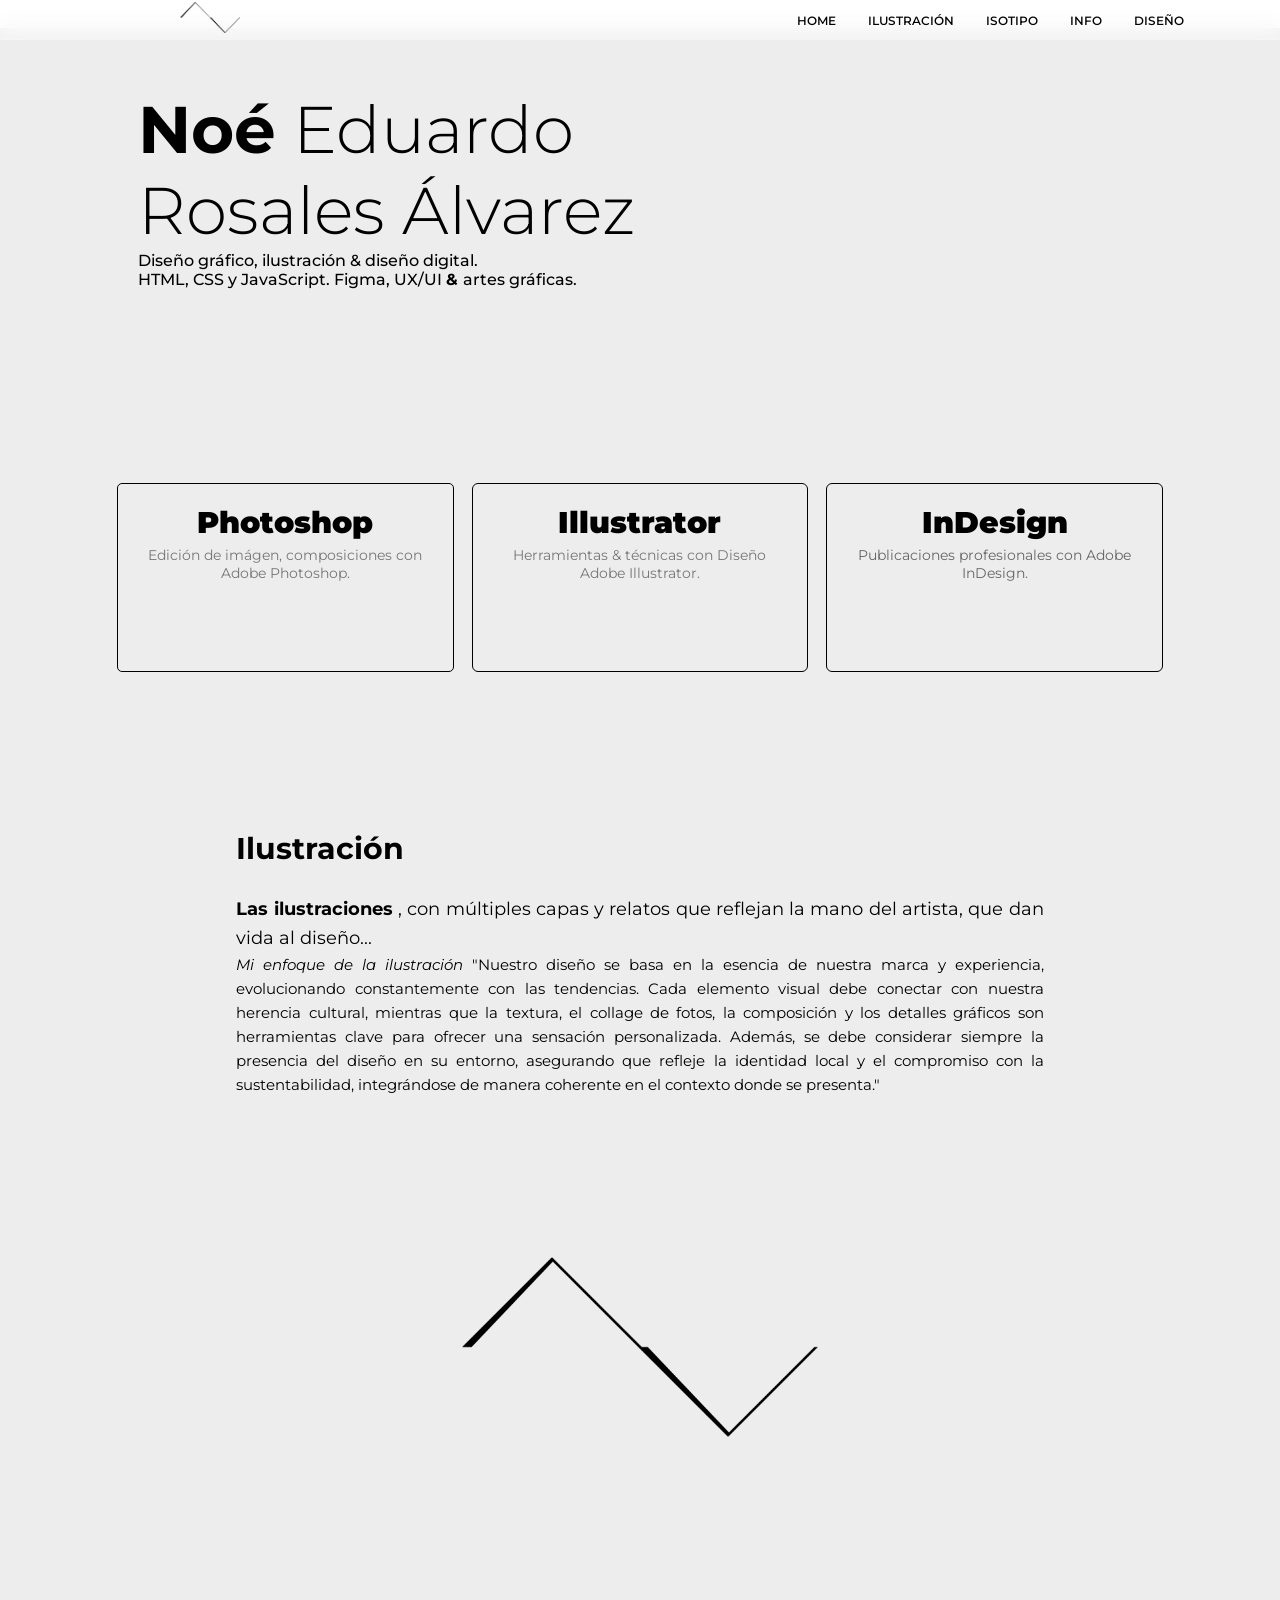
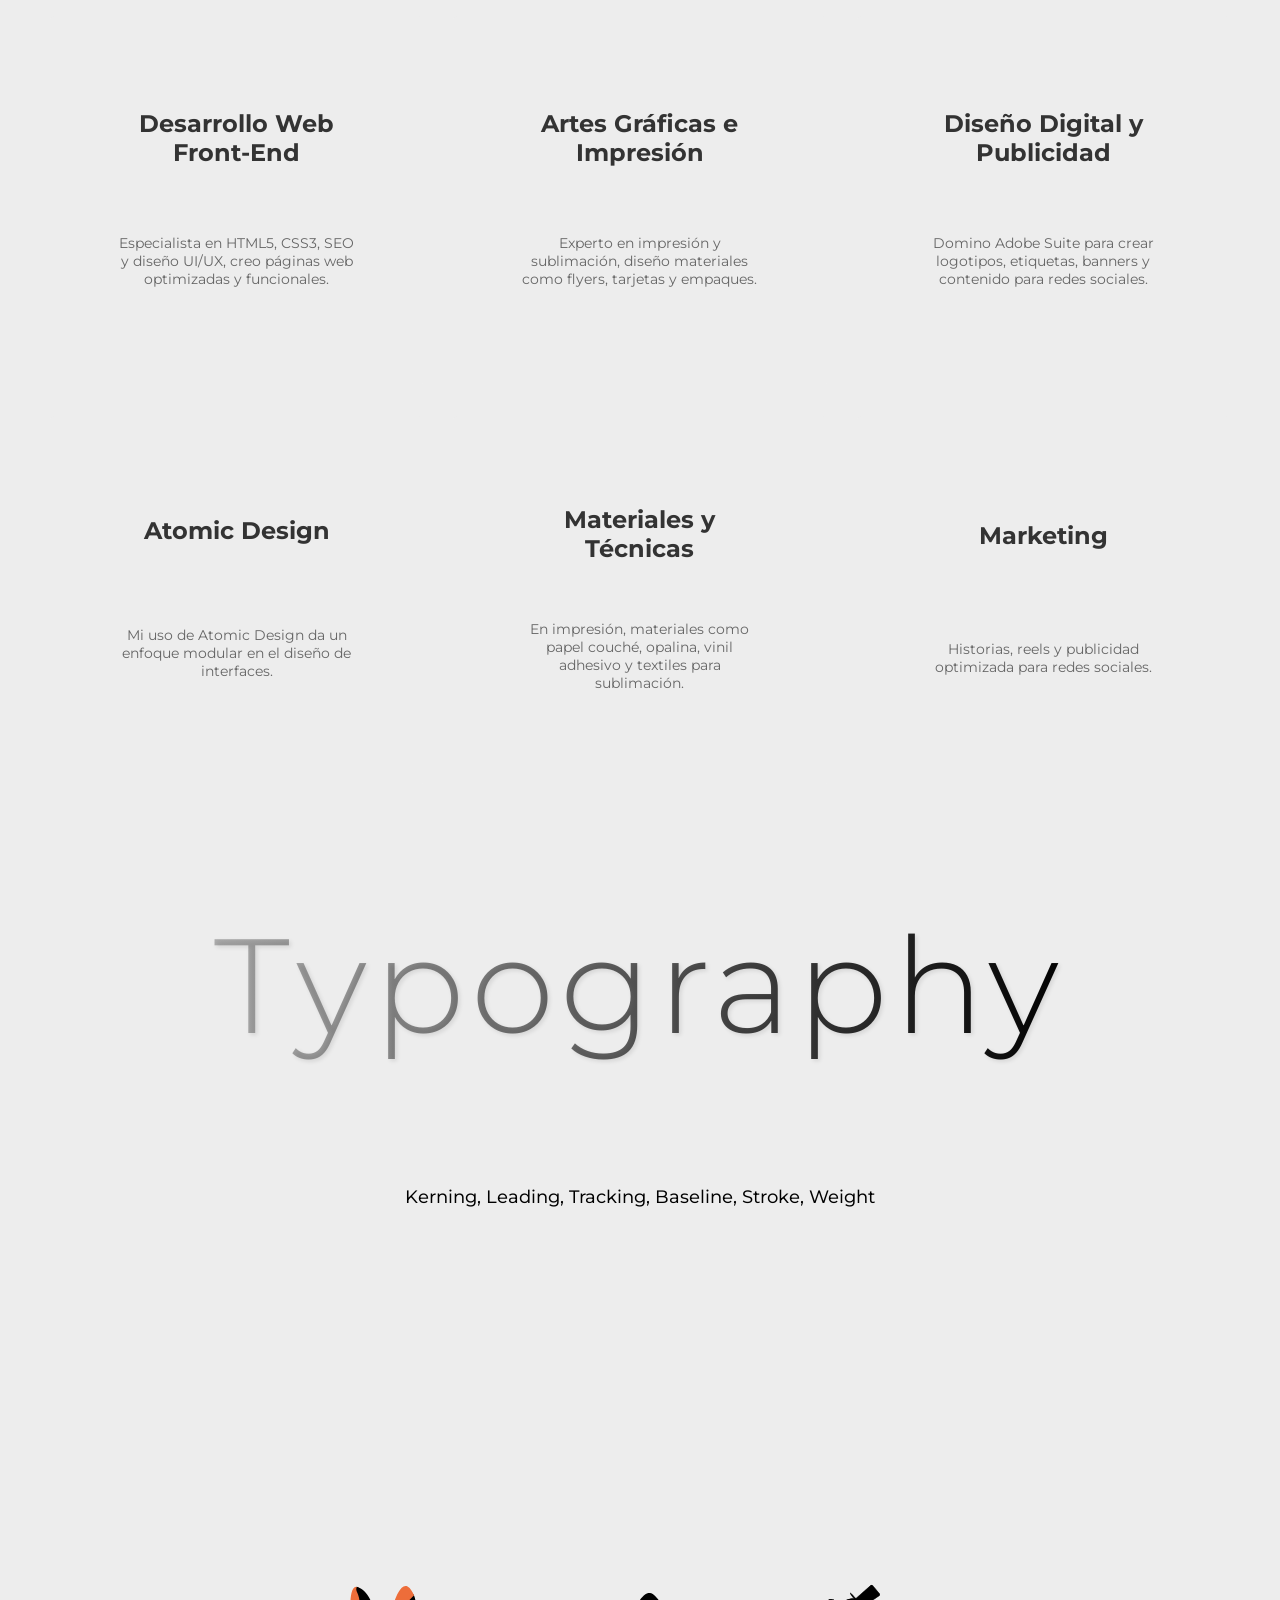
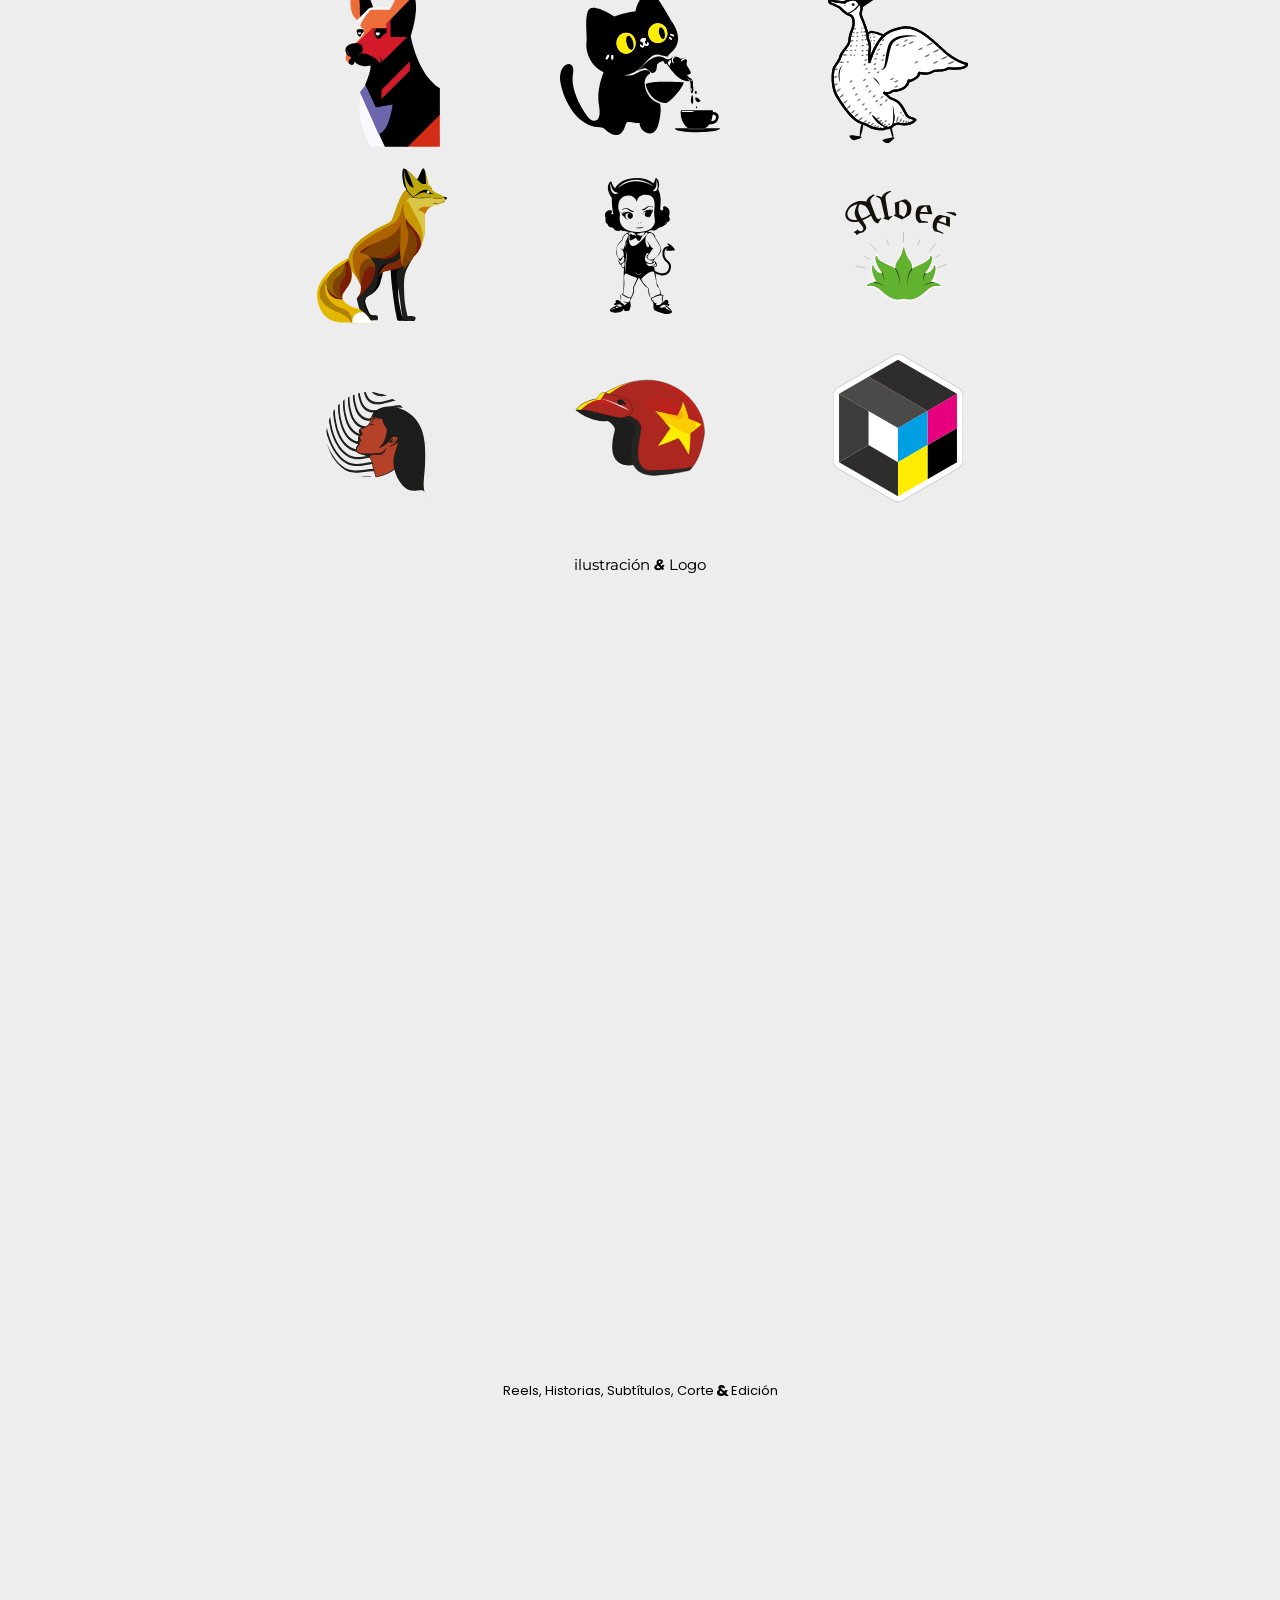
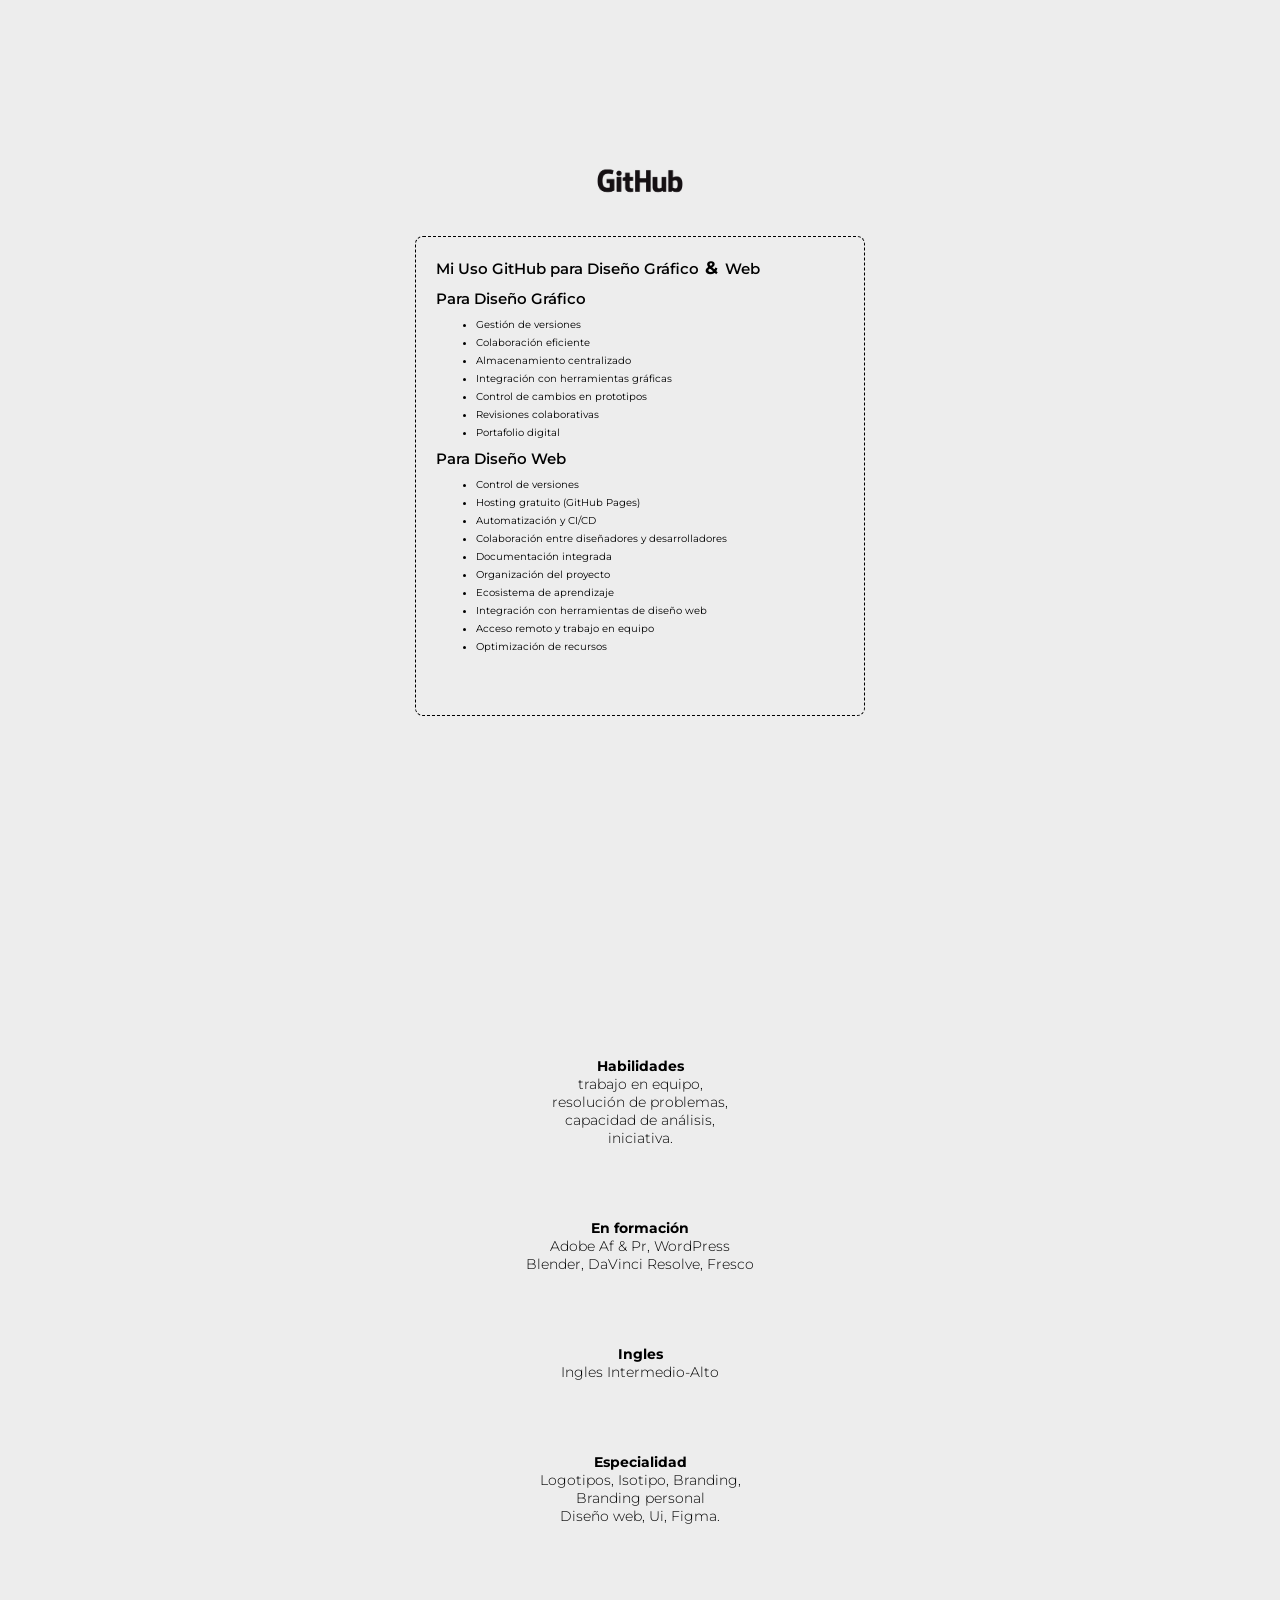
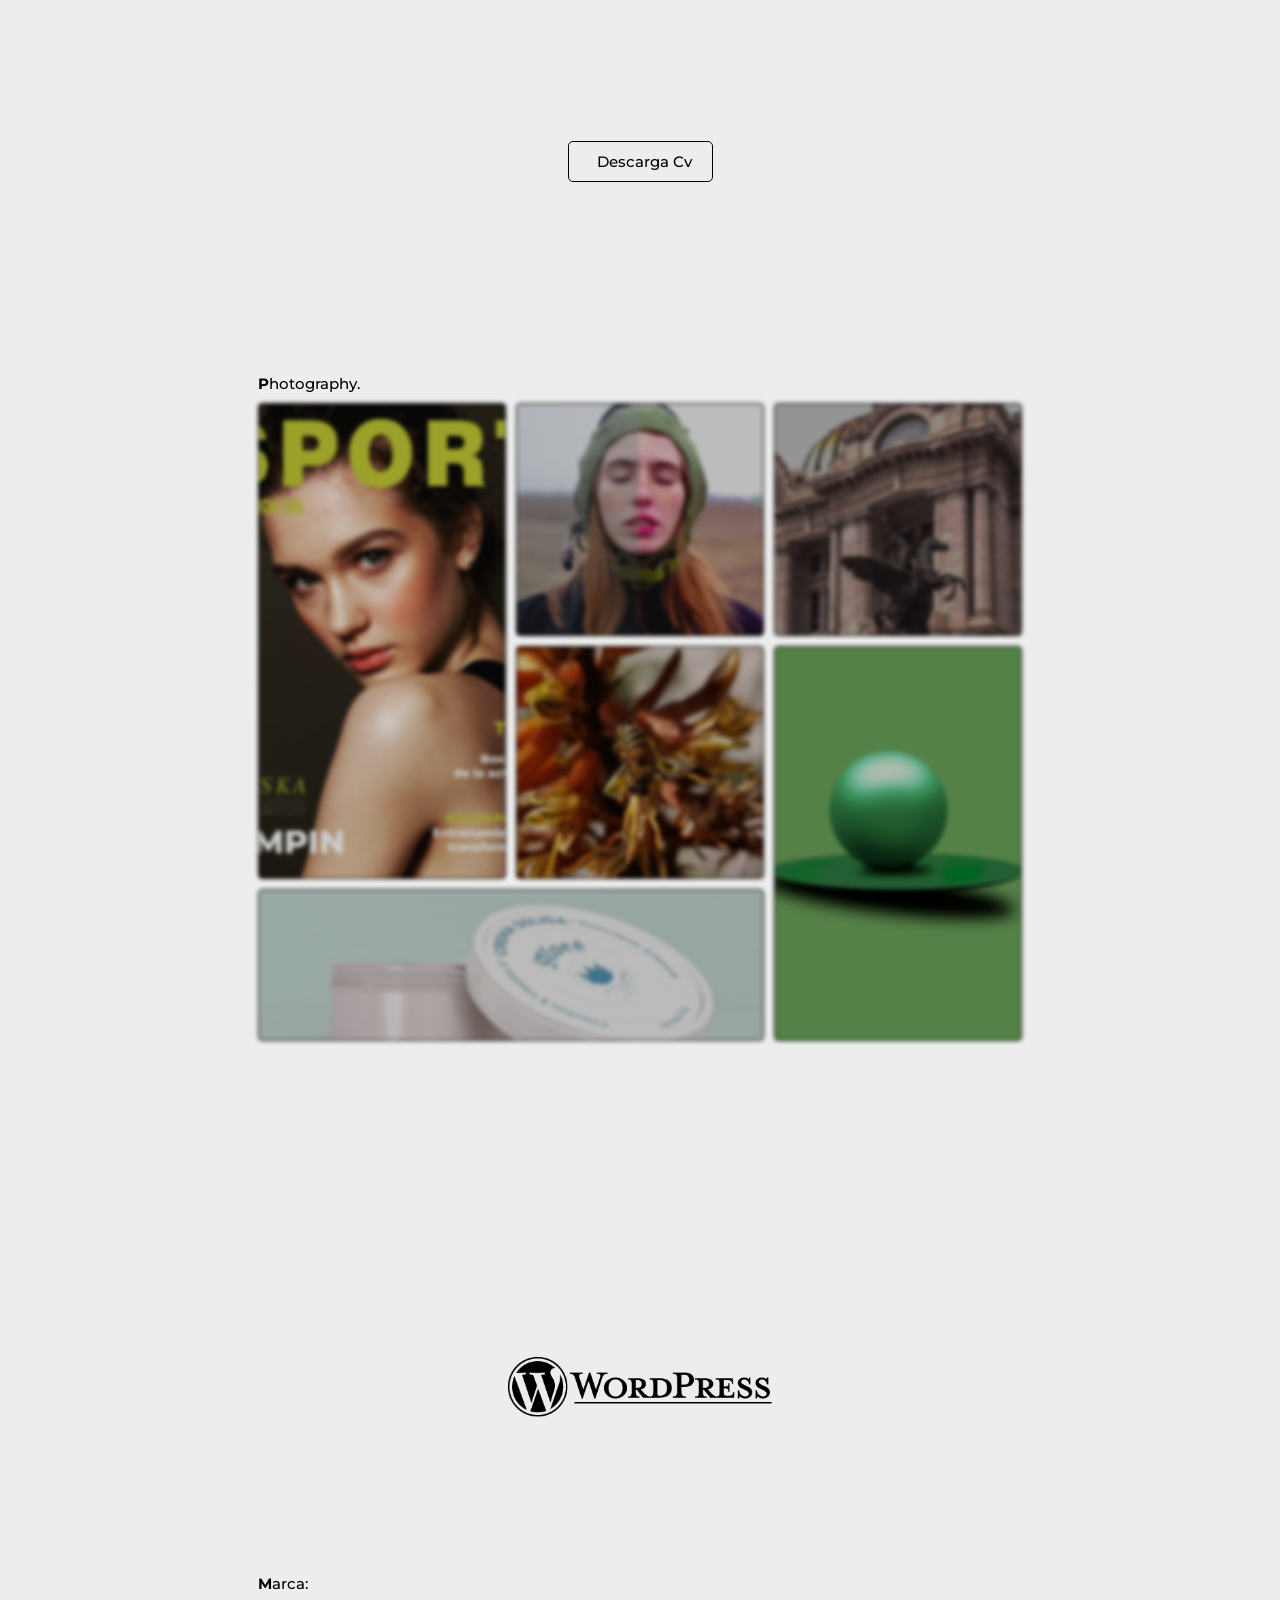
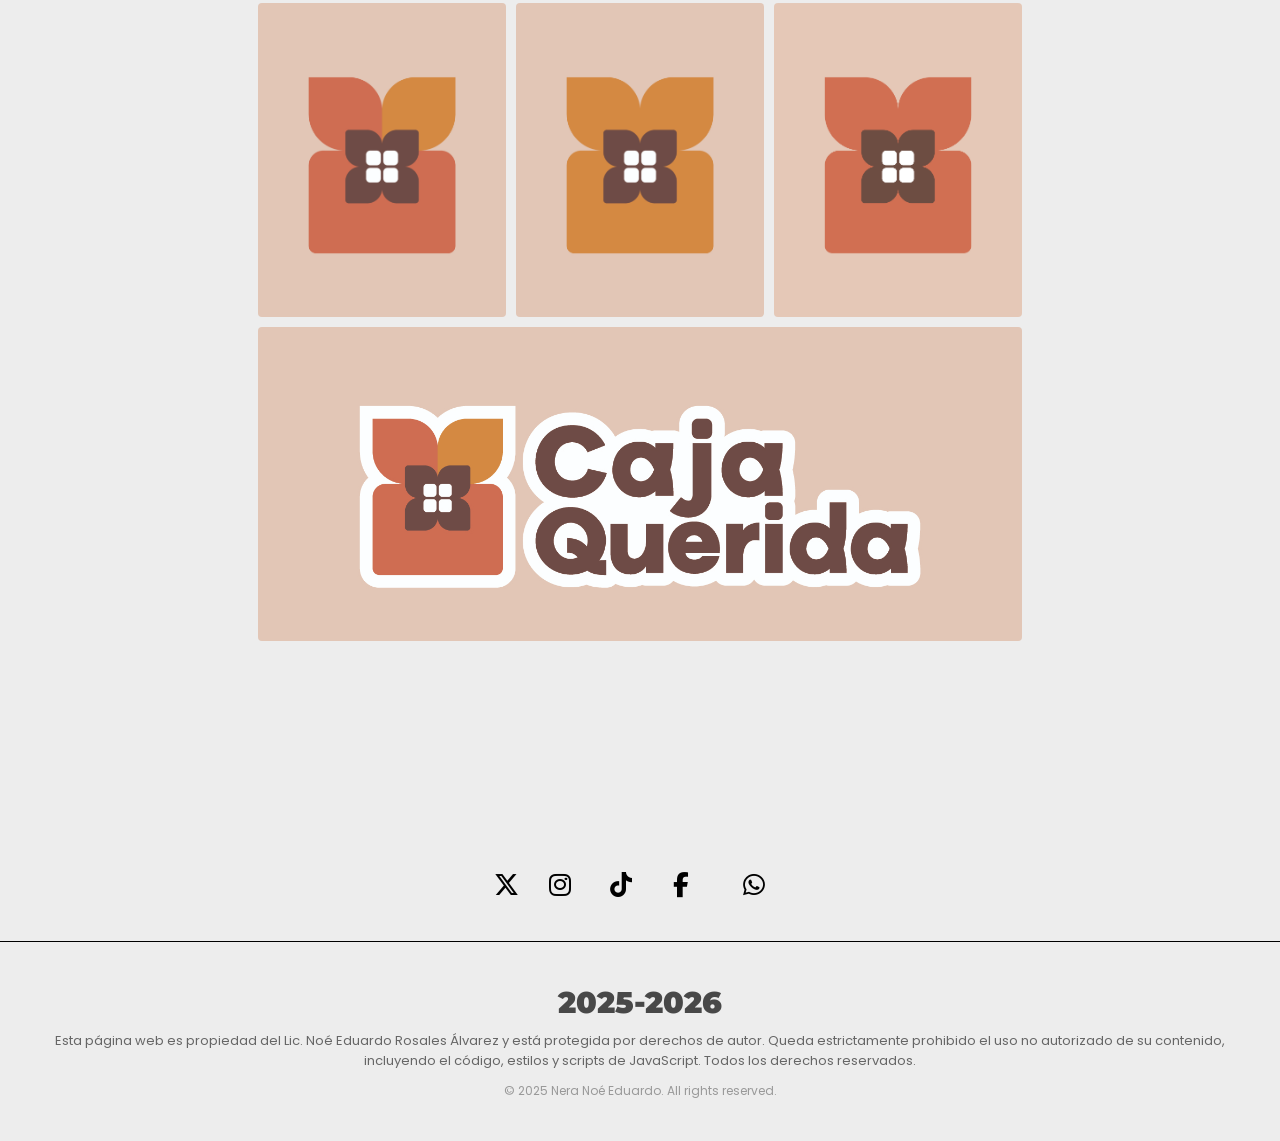
==== index.html @ 5c9d51ba "yes" ====
<!DOCTYPE html>
<html lang="es">

<head>
    <meta charset="UTF-8">
    <meta name="viewport" content="width=device-width, initial-scale=1.0">
    <title>Book Noé Eduardo</title>
    <link rel="shortcut icon" href="assets/png/circulo.png">

    <meta name="robots" content="index, follow">

    <link rel="stylesheet" href="style.css">

    <link rel="preconnect" href="https://fonts.googleapis.com">
    <link rel="preconnect" href="https://fonts.gstatic.com" crossorigin>
    <link href="https://fonts.googleapis.com/css2?family=Montserrat:ital,wght@0,100..900;1,100..900&display=swap"
        rel="stylesheet">

    <link rel="preconnect" href="https://fonts.googleapis.com">
    <link rel="preconnect" href="https://fonts.gstatic.com" crossorigin>
    <link
        href="https://fonts.googleapis.com/css2?family=Montserrat:ital,wght@0,100..900;1,100..900&family=Poppins:ital,
    wght@0,100;0,200;0,300;0,400;0,500;0,600;0,700;0,800;0,900;1,100;1,200;1,300;1,400;1,500;1,600;1,700;1,800;1,900&display=swap"
        rel="stylesheet">
    <link rel="preconnect" href="https://fonts.googleapis.com">
    <link rel="preconnect" href="https://fonts.gstatic.com" crossorigin>
    <link href="https://fonts.googleapis.com/css2?family=Montserrat:ital,wght@0,100..900;1,100..900&family=Poppins:ital,wght@0,100;0,200;0
    ,300;0,400;0,500;0,600;0,700;0,800;0,900;1,100;1,200;1,300;1,400;1,500;1,600;1,700;1,800;1,900&display=swap"
        rel="stylesheet">

    <head>
        <link href="https://cdnjs.cloudflare.com/ajax/libs/font-awesome/6.5.0/css/all.min.css" rel="stylesheet">
    </head>
    <script src="java-te.js"></script>
</head>



<header class="header-glass">

    <div class="logo"><img class="img-logo" src="assets/png/Isotipo-carta.png" alt="logo">
    </div>

    <nav class="nav">
        <ul class="ul">
            <li><a href="#Home">Home</a></li>
            <li><a href="#Ilustración">Ilustración</a></li>
            <li><a href="#Isotipo">Isotipo</a></li>
            <li><a href="#Info">Info</a></li>
            <li><a href="#Diseño">Diseño</a></li>

        </ul>

    </nav>

    <div class="hamburger" id="hamburger">
        &#9776;
    </div>

</header>

<div class="menu-h" id="menu-h">
    <ul>
        <li><a href="#Home" class="menu-item">Home</a></li>
        <li><a href="#Ilustración" class="menu-item">Ilustración</a></li>
        <li><a href="#Isotipo" class="menu-item">Isotipo</a></li>
        <li><a href="#Info" class="menu-item">Info</a></li>
        <li><a href="#Diseño" class="menu-item">Diseño</a></li>

    </ul>
</div>

<script src="java.js"></script>
</header>

<body>
    <div class="grid-container">
        <header class="header-grid"></header>

        <nav id="Home" class="clase-nav">
            <h2 class="h2-nav">
                <strong> Noé</strong> Eduardo<br>Rosales Álvarez</strong>
            </h2>
            <p class="p-nav">
                Diseño gráfico, ilustración & diseño digital.<br>
                HTML, CSS y JavaScript. Figma, UX/UI <strong>& </strong> artes gráficas.
            </p>
        </nav>

        <aside class="clase-sidebar">
            <h2 class="h2-sidebar">Photoshop</h2>
            <p class="small-text-sidebar">Edición de imágen, composiciones con Adobe Photoshop.</p>
        </aside>

        <main class="clase-main">
            <h2 class="h2-main-A">Illustrator</h2>
            <p class="small-text-sidebar">Herramientas & técnicas con Diseño Adobe Illustrator.</p>
        </main>

        <section class="clase-seccion">
            <h2 class="h2-seccion">InDesign</h2>
            <p id="Ilustración" class="small-text-seccion">Publicaciones profesionales con Adobe InDesign.</p>

        </section>
        <br>

        <main class="main-10">
            <h2 class="h2-10">Ilustración </h2>
            <p class="p-10">
                <br>

                <strong>Las ilustraciones</strong>
                , con múltiples capas y relatos que reflejan la mano del
                artista, que dan vida al diseño...
            </p>

            <p class="p-11">
                <em>Mi enfoque de la ilustración</em>
                "Nuestro diseño se basa en la esencia de nuestra marca y experiencia, evolucionando constantemente con las tendencias. Cada elemento visual debe conectar con nuestra herencia cultural, mientras que la textura, el collage de fotos, la composición y los detalles gráficos son herramientas clave para ofrecer una sensación personalizada. Además, se debe considerar siempre la presencia del diseño en su entorno, asegurando que refleje la identidad local y el compromiso con la sustentabilidad, integrándose de manera coherente en el contexto donde se presenta."
            </p>
        </main>
    </div>

    <header class="header-medio">
        <div id="Isotipo" class="box">
            <img class="box-img" src="assets/png/Isotipo-carta.png" alt="">
        </div>
    </header>
    <br id="Info">
    <div class="container7">
        <div class="box">
            <h2 class="h2-main">Desarrollo Web Front-End</h2>
            <p class="small-text">Especialista en HTML5, CSS3, SEO y diseño UI/UX, creo páginas web optimizadas y funcionales.</p>
        </div>
        <div class="box">
            <h2 class="h2-main">Artes Gráficas e Impresión</h2>
            <p class="small-text">Experto en impresión y sublimación, diseño materiales como flyers, tarjetas y empaques.</p>
        </div>
        <div class="box">
            <h2 class="h2-main">Diseño Digital y Publicidad</h2>
            <p class="small-text">Domino Adobe Suite para crear logotipos, etiquetas, banners y contenido para redes sociales.</p>
        </div>
        <div class="box">
            <h2 class="h2-main">Atomic Design</h2>
            <p class="small-text">Mi uso de Atomic Design da un enfoque modular en el diseño de interfaces.</p>
        </div>
        <div class="box">
            <h2 class="h2-main">Materiales y Técnicas</h2>
            <p class="small-text">En impresión, materiales como papel couché, opalina, vinil adhesivo y textiles para sublimación.</p>
        </div>
        <div class="box">
            <h2 class="h2-main">Marketing</h2>
            <p class="small-text">Historias, reels y publicidad optimizada para redes sociales.</p>
        </div>
    </div>


























    <div class="flecha">
        <div class="custom-container">
            <h2 class="cc">Typography</h2>
        </div>
    </div>

    <div class="txt-info">
        <p class="p-txt-info">Kerning, Leading, Tracking, Baseline, Stroke, Weight
        </p>
    </div>

    <div class="row">
        <aside class="aside-row">

        </aside>
    </div>





    <div id="Diseño" class="container">
        <div class="item-rem-1">
            <img class="img-1" src="assets/img/jpg/portfolio-figma/perrosup.svg" alt="">
        </div>
        <div  class="item-rem-2">
            <img class="img-2"  src="assets/img/jpg/portfolio-figma/gato.svg" alt="">
        </div>
        <div class="item-rem-3">
            <img class="img-3"  src="assets/img/jpg/portfolio-figma/pato.svg" alt="">
        </div>
        <div class="item-rem-4">
            <img class="img-4"  src="assets/img/jpg/portfolio-figma/lobo.svg" alt="">
        </div>
        <div  class="item-rem-5">
            <img class="img-5"  src="assets/img/jpg/portfolio-figma/diablita.svg" alt="">
        </div>
        <div class="item-rem-6">
            <img class="img-6"  src="assets/img/jpg/portfolio-figma/aloee.svg" alt="">
        </div>
        <div class="item-rem-7">
            <img class="img-7"  src="assets/img/jpg/portfolio-figma/CHICA.svg" alt="">
        </div>
        <div class="item-rem-8">
            <img class="img-8"  src="assets/img/jpg/portfolio-figma/CASCO.svg" alt="">
        </div>
        <div class="item-rem-9">
            <img class="img-9" src="assets/img/jpg/portfolio-figma/cc.svg" alt="">
        </div>

        <div class="item-rem-10">
            <h3 class="h3-10">ilustración <strong> <em>&</em></strong> Logo</h3>
        </div>
    </div>




    <div class="video">
        <div class="box-video">
            <video class="video-t" src="assets/media/instagram/subliform.mp4" autoplay muted loop></video>

        </div>
        <div class="box-video">
            <video class="video-t" src="assets/media/instagram/subliform-2.mp4" autoplay muted loop></video>
        </div>
        <div class="box-video">
            <video class="video-t" src="assets/media/instagram/Subtitulos Af.mp4" autoplay muted loop></video>
        </div>
        <div class="box-video">
            <video class="video-t" src="assets/media/instagram/Pp-edición.mp4" autoplay muted loop></video>
        </div>
    </div>

    <div class="txt-info-2">
        <p class="p-txt-info-2">Reels, Historias, Subtítulos, Corte <strong> & </strong> Edición</p>

    </div>


    <div class="github">
        <div class="caja-git">
            <img class="img-git" src="assets/svg/GitHub-Logos/GitHub-Logos/GitHub_Logo.png" alt="">
        </div>
    </div>


    <div class="cajon">
        <div class="texto">
            <div class="info">
                <h2>Mi Uso GitHub para Diseño Gráfico <strong>& </strong>Web</h2>

                <h2>Para Diseño Gráfico</h2>
                <ul>
                    <li>Gestión de versiones</li>
                    <li>Colaboración eficiente</li>
                    <li>Almacenamiento centralizado</li>
                    <li>Integración con herramientas gráficas</li>
                    <li>Control de cambios en prototipos</li>
                    <li>Revisiones colaborativas</li>
                    <li>Portafolio digital</li>
                </ul>

                <h2>Para Diseño Web</h2>
                <ul>
                    <li>Control de versiones</li>
                    <li>Hosting gratuito (GitHub Pages)</li>
                    <li>Automatización y CI/CD</li>
                    <li>Colaboración entre diseñadores y desarrolladores</li>
                    <li>Documentación integrada</li>
                    <li>Organización del proyecto</li>
                    <li>Ecosistema de aprendizaje</li>
                    <li>Integración con herramientas de diseño web</li>
                    <li>Acceso remoto y trabajo en equipo</li>
                    <li>Optimización de recursos</li>
                </ul>
            </div>

        </div>
    </div>
    <div class=" contenedor-box">
        <section id="seccion-datos" class="library-section2">
            <div class="l-s2-1">
                <div class="l-s2-2">

                    <h4>Habilidades</h4>

                    <p class="section-sub-title text-justify">
                        trabajo en equipo,<br>
                        resolución de problemas,<br>
                        capacidad de análisis,<br>
                        iniciativa.
                    </p>
                    <br>
                    <br>
                    <br>
                    <br>
                    <h4>En formación</h4>
                    <p class="section-sub-title text-justify">Adobe Af & Pr, WordPress
                        <br>
                        Blender,
                        DaVinci Resolve,
                        Fresco
                    </p>
                    </p>
                    <br>
                    <br>
                    <br>
                    <br>
                    <h4>Ingles</h4>
                    <p>
                        Ingles Intermedio-Alto
                    </p>
                    </p>
                    <br>
                    <br>
                    <br>
                    <br>
                    <div class="my-4">
                        <h4>Especialidad</h4>
                        <p class="section-sub-title text-justify">
                            Logotipos,
                            Isotipo,
                            Branding,<br>
                            Branding personal<br>
                            Diseño web,
                            Ui,
                            Figma.
                        </p>

                    </div>
                </div>

        </section>


    </div>
    <div class="mira">
        <section class="mira-box">
            <div class="container-pdf">
                <div class="container-txt-pdf">
                    <a href="assets/pdf/Noé-Eduardo-Lcdo-CV.pdf" download="C.V.NoéEduardo-pdf" class="download-button">
                        <span class="button-text">Descarga Cv </span>
                    </a>
                </div>
            </div>
        </section>
    </div>
    <aside class="aside-a">
        <div class="image-grid-01"></div>
        <div class="image-grid-02"></div>
        <div class="image-grid-03"></div>
        <div class="image-grid-04"></div>
        <div class="image-grid-05"></div>
        <div class="image-grid-06"></div>
        <div class="image-grid-07">
            <p><strong>P</strong>hotography.</p>
        </div>
    </aside>

    <div class="wp">
        <div class="wp-img">
            <a href="http://localhost/wordpress-io/wordpress/">
                <img class="wp-img-img" src="assets/png/wordpress.png" alt="WordPress">
            </a>
        </div>
    </div>

    <aside class="aside-x">
        <div class="image-grid-01x"></div>
        <div class="image-grid-02x"></div>
        <div class="image-grid-03x"></div>
        <div class="image-grid-04x"></div>
        <div class="image-grid-05x"></div>
        <div class="image-grid-06x"></div>
        <div class="image-grid-07x">
            <p class="p-x"><strong>M</strong>arca:</p>
        </div>
    </aside>














    <section class="section-soc">
        <a href="https://x.com" target="_blank" class="icon twitter">
            <i class="fab fa-x-twitter"></i>
            <span class="icon-name">X</span>
        </a>
        <a href="https://instagram.com" target="_blank" class="icon instagram">
            <i class="fab fa-instagram"></i>
            <span class="icon-name">Instagram</span>
        </a>
        <a href="https://tiktok.com" target="_blank" class="icon tiktok">
            <i class="fab fa-tiktok"></i>
            <span class="icon-name">TikTok</span>
        </a>
        <a href="https://facebook.com" target="_blank" class="icon facebook">
            <i class="fab fa-facebook-f"></i>
            <span class="icon-name">Facebook</span>
        </a>
        <a href="https://whatsapp.com" target="_blank" class="icon whatsapp">
            <i class="fab fa-whatsapp"></i>
            <span class="icon-name">WhatsApp</span>
        </a>
    </section>



    <footer class="footer">
        <div class="footer-content">
            <h2 class="footer-logo">2025-2026</h2>
            <p class="footer-description">
                Esta página web es propiedad del Lic. Noé Eduardo Rosales Álvarez y está protegida por derechos de
                autor. Queda estrictamente prohibido el uso no autorizado de su contenido, <br> incluyendo el código,
                estilos y scripts de JavaScript. Todos los derechos reservados.
            </p>
            <p class="footer-copyright">
                © 2025 Nera Noé Eduardo. All rights reserved.
            </p>
        </div>
    </footer>
</body>

</html>
---- style.css ----
* {
    margin: 0;
    padding: 0;
    box-sizing: border-box;
}

body {
    margin: 0;
    font-family: 'Montserrat', sans-serif;
    background-color: rgb(237, 237, 237);
    cursor: default;
    overflow-x: hidden;
    cursor: url('data:image/svg+xml,%3Csvg xmlns="http://www.w3.org/2000/svg" width="10" height="10" viewBox="0 0 32 32"%3E%3Ccircle cx="16" cy="16" r="14" fill="black" /%3E%3C/svg%3E'), auto;
}

.container {
    max-width: 100%;
    margin: 0 auto;
}

.header-glass {
    display: flex;
    padding: 6px 0;
    position: fixed;
    justify-content: flex-start;
    align-items: center;
    top: 0;
    width: 100%;
    height: 40px;
    background-color: rgba(255, 255, 255, 0.3);
    backdrop-filter: blur(10px);
    -webkit-backdrop-filter: blur(10px);
    z-index: 1000;
    border-bottom: 1px solid rgba(255, 255, 255, 0.2);
}







.img-logo {
    width: 60px;
    height: auto;
}

.logo {
    margin-right: auto;
    padding: 180px;
    cursor: pointer;
}

.logo:hover {
    animation: bounce-scale 0.6s ease-in-out;
}

@keyframes bounce-scale {
    0% {
        transform: scale(1) translateY(0);
    }

    50% {
        transform: scale(1.1) translateY(-5px);
    }

    100% {
        transform: scale(1) translateY(0);
    }
}

@media (max-width: 1950px) {
    .logo {
        padding: 0 180px;
    }
}


.ul {
    display: flex;
    list-style: none;
    padding: 90px;
}

@media (min-width: 769px) and (max-width: 1024px) {
    .ul {
        padding: 90px 10px;

        padding-right: 40px;
    }
}

@media (min-width: 769px) and (max-width: 1024px) {
    .logo {
        padding: 90px 110px;

    }
}

.ul a {
    text-decoration: none;
    color: black;
    font-family: 'Montserrat', sans-serif;
    text-transform: uppercase;

    font-weight: 550;
    font-size: 12px;
    cursor: pointer;
    position: relative;
    border-radius: 5px;
    padding: 0px 6px;

    overflow: hidden;

    transition: color 0.3s ease, background-color 0.3s ease;
}

.ul a::before {
    content: '';
    position: absolute;
    width: 0;
    height: 2px;
    bottom: -5px;
    left: 50%;
    background-color: black;
    transition: width 0.3s ease, left 0.3s ease;
}

.ul a::before {
    content: '';
    position: absolute;
    width: 0;
    height: 2px;
    bottom: -5px;
    left: 50%;
    background-color: black;
    transition: width 0.3s ease, left 0.3s ease;
}

.ul a:hover::before {
    width: 100%;
    left: 0;
}

.ul a:hover {
    color: rgb(255, 255, 255);
    background-color: rgb(0, 0, 0);

}

li {
    margin-left: 20px;
}

.hamburger {
    display: none;

    font-size: 30px;
    cursor: pointer;
    color: rgb(0, 0, 0);
    margin-left: 20px;
}

.menu-h {
    display: none;
    background-color: #ffffff;

    position: fixed;

    top: 48px;

    left: 0;
    width: 100%;
    height: 100%;
    z-index: 2000;

    box-shadow: 0 4px 2px -2px rgb(117, 107, 251);
    transition: opacity 0.3s ease, transform 0.3s ease;
    opacity: 0;
    transform: translateY(-100%);

}

.menu-h.active {
    display: block;
    opacity: 1;
    transform: translateY(0);

}

.menu-h ul {
    list-style: none;
    margin: 0;
    padding: 0;
    height: 100%;
    display: flex;
    font-family: 'Montserrat', sans-serif;
    font-weight: 700;
    flex-direction: column;
}

.menu-h ul li {
    margin: 0;
}

.menu-h a {
    display: block;
    padding: 10px;
    color: rgb(71, 71, 71);
    text-decoration: none;
    font-size: 18px;
    text-align: left;
    transition: color 0.3s ease;
    margin-left: 30px;

}

.menu-h a:hover {
    color: rgb(255, 255, 255);
}



@media (max-width: 768px) {

    .ul,
    .logo {
        display: none;

    }

    .hamburger {
        display: block;
        margin-left: 30px;
    }

    .menu-h.active {
        display: block;

    }

    .menu-h:hover {
        background-color: rgb(255, 255, 255);

    }

    .menu-h ul li:hover {

        background-color: rgb(0, 0, 0);
    }
}








.grid-container {
    display: grid;
    background-color: rgb(237, 237, 237);
    grid-template-columns: repeat(11, 1fr);
    grid-template-rows: repeat(15, 1fr);
    gap: 20px;
}

.header-grid {
    grid-row: 1/1;
    grid-column: 1/12;
    background-color: rgb(255, 255, 255);
    margin-bottom: 21px;
}

.clase-nav {
    grid-row: 2/7;
    grid-column: 2/11;
    background-color: rgb(237, 237, 237);
    padding: 20px;
    justify-content: left;
    align-items: center;
    border-radius: 15px;
    height: 100%;
}

.h2-nav {
    font-family: "Montserrat", sans-serif;
    font-weight: 300;
    font-size: 66px;
}

.p-nav {
    font-size: 15px;
    font-family: 'Montserrat', sans-serif;
    font-weight: 500;
    font-size: 16px;
}




.clase-sidebar {
    grid-row: 8 / 11;
    grid-column: 2 / 5;
    outline: 1px solid #000;
    text-align: center;
    border-radius: 4px;
    transition: transform 0.5s ease;
    background-size: cover;
    background-position: center;
    background-repeat: no-repeat;
    padding: 20px;

}

.clase-sidebar:hover {
    animation: bounce 0.8s forwards;
}

@keyframes bounce {
    0% {
        transform: translateY(0);
    }

    50% {
        transform: translateY(-20px);
    }

    100% {
        transform: translateY(0);
    }
}

.h2-sidebar {
    font-family: "Montserrat", sans-serif;
    font-weight: 900;
    font-size: 30px;
    color: rgb(0, 0, 0);
}

.em-sidebar {
    font-size: 15px;
    font-family: "Montserrat", sans-serif;
    font-weight: 500;
    font-size: 15px;
}





.clase-main {
    grid-row: 8/11;
    grid-column: 5/8;
    text-align: center;
    border-radius: 5px;
    transition: transform 0.5s ease;
    outline: 1px solid #000;
    background-size: cover;
    background-position: center;
    background-repeat: no-repeat;
    padding: 20px;
    margin-left: 20px;
    margin-right: 20px;

}

.clase-main:hover {
    animation: bounce 0.8s forwards;
}

@keyframes bounce {
    0% {
        transform: translateY(0);
    }

    50% {
        transform: translateY(-20px);
    }

    100% {
        transform: translateY(0);
    }
}

.h2-main-A {
    font-family: "Montserrat", sans-serif;
    font-weight: 900;
    font-size: 30px;
    color: rgb(0, 0, 0);
}

.em-main {
    font-size: 15px;
    font-family: "Montserrat", sans-serif;
    font-weight: 500;
    font-size: 15px;
    color: #000000;
}






.clase-seccion {
    grid-row: 8/11;
    grid-column: 8/11;
    text-align: center;
    border-radius: 15px;
    transition: transform 0.5s ease;
    outline: 1px solid #000;
    background-size: cover;
    background-position: center;/ background-repeat: no-repeat;
    border-radius: 5px;
    padding: 20px;

}

.clase-seccion:hover {
    animation: bounce 0.8s forwards;
}

@keyframes bounce {
    0% {
        transform: translateY(0);
    }

    50% {
        transform: translateY(-20px);
    }

    100% {
        transform: translateY(0);
    }
}

.em-seccion {
    font-size: 15px;
    font-family: "Montserrat", sans-serif;
    font-weight: 500;
    font-size: 15px;
}

.h2-seccion {
    font-family: "Montserrat", sans-serif;
    font-weight: 900;
    font-size: 30px;
}





.main-10 {
    grid-row: 13/20;
    grid-column: 3/10;
    text-align: left;
    border-radius: 15px;
    transition: transform 0.5s ease;
}

.h2-10 {
    font-size: 30px;
}

.p-10 {
    font-size: 18px;
}

.p-11 {
    font-size: 15px;
}

.main-10 p {
    text-align: justify;
    line-height: 1.6;
}

@media (max-width: 780px) {
    .main-10 {
        grid-row: 6/8;
        grid-column: 2/11;
        margin-bottom: 10px;
        margin-top: 10px;
        padding: 20px;
        line-height: 1.4; /* Ajustado para más legibilidad */
        font-size: 12px;
        letter-spacing: normal; /* Asegura que no haya separación extra */
    }
}

@media (max-width: 900px) {
    .p-10 {
        grid-row: 6/8;
        grid-column: 2/11;
        text-align: justify;
        line-height: 1.4; /* Ajustado para mejorar la legibilidad */
        font-size: 13px;
        letter-spacing: normal; /* Evita separación en letras */
    }
}

@media (max-width: 900px) {
    .p-11 {
        grid-row: 6/8;
        grid-column: 2/11;
        text-align: justify;
        line-height: 1.4; /* Igual a los otros para coherencia */
        font-size: 13px;
        letter-spacing: normal; /* Elimina separación extra */
    }
}






@media (max-width: 780px) {
    .clase-seccion {
        grid-row: 4/5;
        grid-column: 2/11;
        margin-bottom: 10px;
        margin-top: 10px;
    }
}

@media (max-width: 780px) {
    .clase-nav {
        grid-row: 1 / 3;
        grid-column: 1 / 12;
        justify-content: left;
        font-size: 30px;
        margin-top: 60px;
    }
}

@media (max-width: 780px) {

    .clase-nav,
    .h2-nav {
        font-size: 40px;
        justify-content: start;
        padding: 20px;
    }
}

@media (max-width: 780px) {
    .p-nav {
        font-size: 14px;
        justify-content: start;
        padding-left: 20px;
    }
}

@media (max-width: 780px) {
    .clase-main {
        margin-top: 0px;
        grid-row: 3/4;
        grid-column: 2/11;
        margin-bottom: 10px;
        background-size: cover;
        margin-top: 10px;
    }
}

@media (max-width: 1460px) {
    .clase-main {
        margin-left: 0px;
        margin-right: 0px;
        background-size: cover;
    }
}

@media (max-width: 780px) {
    .clase-sidebar {
        grid-row: 5/6;
        grid-column: 2/11;
        margin-bottom: 10px;
        margin-top: 10px;
    }
}





@media (max-width: 1200px) {
    .grid-container {
        display: grid;
        grid-template-rows: repeat(7, 1fr);

    }
}














.small-text {
    font-size: 0.875rem;
    color: #555;
    margin-top: 5px;
}

.small-text-seccion {
    font-size: 0.875rem;
    color: #666;
    margin-top: 5px;
}

.small-text-sidebar {
    font-size: 0.875rem;
    color: #777;
    margin-top: 5px;
}


.illustration-section {
    display: flex;
    flex-direction: column;
    align-items: flex-start;
    justify-content: center;
    background-color: #f9f8f6;
    padding: 50px;
    font-family: 'Arial', sans-serif;
}

.illustration-label {
    font-size: 1rem;
    font-weight: bold;
    color: #000;
    margin-bottom: 20px;
}

.illustration-text {
    max-width: 600px;
    margin-bottom: 20px;
}

.illustration-title {
    font-size: 1.8rem;
    font-weight: 400;
    line-height: 1.5;
    color: #000;
    margin-bottom: 20px;
}

.illustration-paragraph {
    font-size: 1rem;
    font-weight: 300;
    line-height: 1.7;
    color: #333;
}

.illustration-arrow {
    font-size: 1.5rem;
    color: #000;
    margin-top: 20px;
    cursor: default;
}

@media screen and (max-width: 768px) {
    .illustration-section {
        padding: 20px;
    }

    .illustration-text {
        max-width: 100%;
    }

    .illustration-title {
        font-size: 1.5rem;
    }

    .illustration-paragraph {
        font-size: 0.9rem;
    }
}






.header-medio {
    display: flex;
    justify-content: center;
    align-items: center;
    background-color: rgb(237, 237, 237);
    width: 100hv;
    height: 500px;

}

.box {
    display: flex;
    justify-content: center;
    align-items: center;
    width: 400px;
    height: 370px;
    border-radius: 5px;
    /* outline: 1px solid #000000; */

    position: relative;
    overflow: hidden;
}



.box:hover::after {
    opacity: 1;
    transform: scale(1.2);

}

img {
    width: auto;
    height: 160px;
}

.box-img {
    height: 180px;
    width: auto;
}

@media (max-width: 700px) {
    .box-img {
        height: 140px;
        width: auto;
    }
}





.container7 {
    width: 100%;
    max-width: 1200px;
    display: grid;
    grid-template-columns: repeat(auto-fit, minmax(300px, 1fr));
    gap: 30px; /* Reducido para acercar los elementos */
    margin: auto;
    padding: 0 10px;
    justify-content: center;
    overflow: hidden; /* Opcional para evitar desbordamiento */
}

.box {
    flex-wrap: wrap;
    background-color: rgb(237, 237, 237);
    padding: 65px; /* Un poco menos de padding para compactar */
    text-align: center;
    max-width: 100%;
    overflow: hidden;
    margin: auto;
}

.h2-main {
    color: #333;
    margin-bottom: 5px; /* Reducido para acercar los títulos */
}

.small-text {
    color: #666;
    font-size: 14px;
    margin-bottom: 5px; /* Reducido para acercar los textos */
}
























.flecha {
    display: flex;
    justify-content: center;
    align-items: center;
    background-color: rgb(237, 237, 237);
    width: 100hv;
    height: 400px;
}

@media (max-width: 700px) {
    .flecha {
        height: 250px;
    }
}

.custom-container {
    display: flex;

    justify-content: center;
    align-items: center;
    font-size: clamp(20px, 7vw, 160px);
    color: white;
    width: 1500px;
    height: 380px;
    letter-spacing: 0.2em;
    text-transform: uppercase;
}

@media (max-width: 700px) {
    .custom-container {
        height: 250px;
    }
}

.cc {
    font-family: "Montserrat", sans-serif;
    font-weight: 300;
    line-height: 1.6;
    letter-spacing: 0.05em;
    color: #333;
    text-shadow: 2px 2px 4px rgba(0, 0, 0, 0.1);
    text-transform: capitalize;
    text-align: center;
    background: linear-gradient(90deg, #b0b0b0, #000000);

    -webkit-background-clip: text;

    -webkit-text-fill-color: transparent;
    padding: 10px;

    margin: 0 auto;

    width: fit-content;

    transition: all 0.3s ease;

}

.cc:hover {
    color: #fff;
    background-color: #333;
    transform: scale(1.1);
    font-weight: 900;
}

.txt-info {
    display: flex;
    justify-content: center;
    align-items: start;
    background-color: rgb(237, 237, 237);
    width: 100hv;
    height: 40px;
    font-family: "Montserrat", sans-serif;
    font-weight: 450;
}

.p-txt-info {
    font-size: 10px;
    text-align: center;
    color: #000000;
    margin-top: 0;
    font-size: clamp(9px, 3vw, 18px);
}

@media (max-width: 700px) {
    .txt-info {
        align-items: start;
    }
}

@media (max-width: 700px) {
    .p-txt-info {
        color: red;

    }
}

.row {
    display: flex;

    flex-wrap: wrap;
}

.aside-row {
    right: 20px;
    display: flex;
    flex-direction: column;
    justify-content: center;
    align-items: center;
    height: 200px;
    flex: 50%;
    gap: 5px;


    background-color: rgb(237, 237, 237);
}

.row-p-aside {
    padding-right: 80px;
}

#tetris-container {
    position: relative;
    display: flex;
    justify-content: center;
    align-items: center;
}

canvas {
    border: 1px solid #000;
    background-color: #222;
}

@media (max-width: 700px) {
    .aside-row {
        display: none;

    }
}



.container {
    display: grid;
    background-color: rgb(237, 237, 237);
    grid-template-columns: repeat(10, 1fr);
    grid-template-rows: repeat(30, 1fr);
    gap: 10px;
    height: 100vh;
}





.item-rem-1 {
    grid-row: 6/12;
    grid-column: 3/5;
  
    display: flex;
    border-radius: 4px;
    align-items: center;
    justify-content: center;
    cursor: pointer;
}

.item-rem-1 img {
    width: 120px;
    transition: transform 0.3s ease;
}

@media (max-width: 700px) {
    .item-rem-1 img {
        width: 70px;
        height: auto;
    }

    .item-rem-1:hover {
        transform: scale(1.3);
    }
}

.img-1{
    height: 200px;
    width: auto;
}



.item-rem-2 {
    grid-row: 6/12;
    grid-column: 5/7;

    display: flex;
    border-radius: 2px;
    align-items: center;
    justify-content: center;
    cursor: pointer;
}

.item-rem-2 img {
    width: 160px;
    transition: transform 0.3s ease;
}

@media (max-width: 700px) {
    .item-rem-2 img {
        width: 78px;
        height: auto;
    }

    .item-rem-2:hover {
        transform: scale(1.2);
    }
}

.img-2{
    height: 200px;
    width: auto;
}



.item-rem-3 {
    grid-row: 6/12;
    grid-column: 7/9;

    display: flex;
    border-radius: 2px;
    align-items: center;
    justify-content: center;
    cursor: pointer;
}

.item-rem-3 img {
    width: 140px;
    transition: transform 0.3s ease;
}

@media (max-width: 700px) {
    .item-rem-3 img {
        width: 78px;
        height: auto;
    }

    .item-rem-3:hover {
        transform: scale(1.2);
    }
}

.img-3{
    height: 200px;
    width: auto;
}



.item-rem-4 {
    grid-row: 12/18;
    grid-column: 3/5;

    display: flex;
    border-radius: 2px;
    align-items: center;
    justify-content: center;
    cursor: pointer;
}

.item-rem-4 img {
    width: 130px;
    transition: transform 0.3s ease;
}

@media (max-width: 700px) {
    .item-rem-4 img {
        width: 78px;
        height: auto;
    }

    .item-rem-4:hover {
        transform: scale(1.2);
    }
}
.img-4{
    height: 200px;
    width: auto;
}
.item-rem-5 {
    grid-row: 12/18;
    grid-column: 5/7;

    display: flex;
    border-radius: 2px;
    align-items: center;
    justify-content: center;
    cursor: pointer;

}

.item-rem-5 img {
    width: 70px;

    transition: transform 0.3s ease;
}

@media (max-width: 700px) {
    .item-rem-5 img {
        width: 54px;
        height: auto;

    }

    .item-rem-5:hover {
        transform: scale(1.2);
    }
}
.img-5{
    height: 200px;
    width: auto;
}




.item-rem-6 {
    grid-row: 12/18;
    grid-column: 7/9;

    display: flex;
    border-radius: 2px;
    align-items: center;
    justify-content: center;
    cursor: pointer;
}

.item-rem-6 img {
    width: 130px;
    transition: transform 0.3s ease;
}

@media (max-width: 700px) {
    .item-rem-6 img {
        width: 78px;
        height: auto;
    }

    .item-rem-6:hover {
        transform: scale(1.2);
    }
}
.img-6{
    height: 200px;
    width: auto;
}




.item-rem-7 {
    grid-row: 18/24;
    grid-column: 3/5;

    display: flex;
    border-radius: 2px;
    align-items: center;
    justify-content: center;
    cursor: pointer;
}

.item-rem-7 img {
    width: 180px;
    transition: transform 0.3s ease;
}

@media (max-width: 700px) {
    .item-rem-7 img {
        width: 78px;
        height: auto;
    }

    .item-rem-7:hover {
        transform: scale(1.2);
    }
}

.img-7{
    height: 200px;
    width: auto;
}



.item-rem-8 {
    grid-row: 18/24;
    grid-column: 5/7;


    display: flex;
    border-radius: 2px;
    align-items: center;
    justify-content: center;
    cursor: pointer;
}

.item-rem-8 img {
    width: 130px;
    transition: transform 0.3s ease;
}

@media (max-width: 700px) {
    .item-rem-8 img {
        width: 68px;
        height: auto;
    }

    .item-rem-8:hover {
        transform: scale(1.2);
    }
}


.img-8{
    height: 200px;
    width: auto;
}


.item-rem-9 {
    grid-row: 18/24;
    grid-column: 7/9;

    display: flex;
    border-radius: 2px;
    align-items: center;
    justify-content: center;
    cursor: pointer;
}


.item-rem-9 img {
    width: 130px;
    transition: transform 0.3s ease;
}

@media (max-width: 700px) {
    .item-rem-9 img {
        width: 48px;
        height: auto;
    }

    .item-rem-9:hover {
        transform: scale(1.2);
    }
}
.img-9{
    height: 200px;
    width: auto;
}



.item-rem-10 {
    grid-row: 21/30;
    grid-column: 5/7;

    display: flex;
    border-radius: 4px;
    align-items: center;
    justify-content: center;
    cursor: pointer;
}

.h3-10 {
    font-family: "Montserrat", sans-serif;
    font-weight: 430;


    text-align: center;
    color: #000000;
    margin-top: 0;
    font-size: clamp(10px, 3vw, 15px);
}



.item-rem-1,
.item-rem-2,
.item-rem-3,
.item-rem-4,
.item-rem-5,
.item-rem-6,
.item-rem-7,
.item-rem-8,
.item-rem-9 {
    width: 100%;
    height: 100%;
    display: flex;
    justify-content: center;
    align-items: center;
    overflow: hidden;
}





.video {
    display: flex;
    justify-content: center;
    align-items: end;
    background-color: rgb(237, 237, 237);
    width: 100hv;
    height: 625px;

}

@media (max-width: 900px) {
    .video {
        background-color: rgb(237, 237, 237);
        flex-direction: column;
        align-items: center;
        height: 1600px;

    }

    .item-rem-9:hover {
        transform: scale(1.2);
    }
}

.box-video {
    display: flex;
    justify-content: left;

    padding: 20px;
    width: 240px;
    height: 400px;

}

.video-t {
    width: 300px;
    height: 350px;
    border-radius: 16px;
}

@media (max-width: 700px) {
    .box-video {
        align-items: center;
        background-color: rgb(237, 237, 237);
        width: 240px;
        height: 400px;

    }

    .video-t {
        width: 200px;
        height: 360px;

    }
}













.txt-info-2 {
    display: flex;
    justify-content: center;
    align-items: end;
    background-color: rgb(237, 237, 237);
    padding: 20px;



    text-align: center;
}


.p-txt-info-2 {
    display: flex;
    justify-content: center;
    align-items: center;
    width: 300px;

    font-family: 'Poppins', sans-serif;
    font-size: 13px;
    color: #000000;
    margin: 0;
    line-height: 2.6;
}

.p-txt-info-2 strong {
    font-weight: bold;
    color: #000000;
    font-size: 1.2em;
    margin: 0 2px;
}






.github {
    display: flex;
    justify-content: center;
    align-items: end;
    background-color: rgb(237, 237, 237);
    width: 100hv;
    height: 400px;
}

@media (max-width: 700px) {
    .github {
        align-items: start;
        width: 100hv;
        height: 300px;
        align-items: end;

    }
}




.caja-git {
    display: flex;
    justify-content: center;
    align-items: center;
    background-color: rgb(237, 237, 237);
    width: 200px;
    height: 100px;
}

.img-git {
    width: auto;
    height: 40px;
}

.cajon {
    display: flex;
    justify-content: center;
    align-items: center;
    background-color: rgb(237, 237, 237);
    width: 100hv;
    height: 610px;
}

@media (max-width: 700px) {

    .cajon {

        align-items: center;
        width: 100hv;
        height: 550px;

    }
}

.texto {
    display: flex;
    justify-content: center;
    align-items: start;
    background-color: rgb(237, 237, 237);
    width: 1100px;
    height: 600px;

    margin: 60px;
}

@media (max-width: 700px) {
    .texto {
        align-items: start;
        width: 400px;
        height: 550px;

    }
}

.info {
    height: 480px;
    width: 450px;
    font-size: 10px;
    background-color: rgb(237, 237, 237);

    border-radius: 8px;
    border: 1px dashed rgb(0, 0, 0);


    padding: 20px;
}

/* Títulos */
.info h2 {
    color: #000000;
    font-weight: 300px;
    margin-bottom: 10px;
    font-size: 15px;
    font-family: "Montserrat", sans-serif;
    font-weight: 560;

}

.info h2 strong {
    font-weight: bold;
    color: #000000;
    font-size: 1.2em;
    margin: 0 2px;
}

.info ul {
    margin: 10px 0;
    padding-left: 20px;
}

.info li {
    margin-bottom: 5px;
    list-style-type: disc;
}

@media (max-width: 768px) {


    .info {
        padding: 15px;
        height: 590px;
        width: 256px;
        font-size: 12px;
    }

    .info h2 {
        font-size: 15px;

    }

    .info ul {
        padding-left: 15px;
    }
}



.contenedor-box {
    display: flex;
    justify-content: center;
    align-items: center;
    background-color: rgb(237, 237, 237);
    width: 100hv;
    height: 900px;

}

.library-section2 {
    display: flex;
    align-items: center;
    justify-content: center;
    background-color: rgb(237, 237, 237);
    color: rgb(0, 0, 0);
    text-align: center;
    font-family: 'Montserrat', sans-serif;
    font-weight: 300;
    font-size: 14px;
    height: 850px;
    flex-wrap: wrap;
}

@media (max-width: 700px) {
    .library-section2 {
        height: 700px;
    }
}

.mira {
    background-color: rgb(237, 237, 237);
    display: flex;
    justify-content: center;
    align-items: st;
    height: 100px;
    width: 100hv;
    position: relative
}

.mira-box {}

.container-pdf {
    display: flex;

    justify-content: center;

    height: 100px;
    width: 200px;
    align-items: start;

    font-family: 'Montserrat', sans-serif;
    font-weight: 500;

}

.download-button {
    display: flex;

    justify-content: center;


    align-items: center;
    padding: 10px 20px;
    border: 1px solid black;


    color: #000000;
    text-decoration: none;
    border-radius: 5px;
    font-size: 15px;
    font-weight: 300px;
    font-family: 'Montserrat', sans-serif;
    transition: background-color 0.3s ease;
}

.download-button:hover {
    background-color: rgb(255, 255, 255)
}

.button-text {
    margin-left: 8px;


}

.mira::after {
    content: "(PDF) Actualizado 2025";
    position: absolute;
    top: 80%;
    left: 50%;
    transform: translate(-50%, -50%);
    outline: 1px solid #000;
    color: #000000;
    padding: 5px 10px;
    border-radius: 3px;
    font-size: 14px;
    opacity: 0;
    transition: opacity 0.3s ease-in-out;
    pointer-events: none;
    font-family: "Montserrat", sans-serif;
    font-weight: 400;
}

.mira:hover::after {
    opacity: 1;
}




.book-card2 {
    width: 200px;
    height: 350px;
    margin: 10px;
    background-color: white;
    color: black;
    padding: 50px;
    font-family: 'Montserrat', sans-serif;
    font-weight: 300;
    box-shadow: 0 4px 8px rgba(0, 0, 0, 0.1);
}

.book-card2 img {
    display: flex;
    align-items: center;
    justify-content: center;
    width: 100%;
    display: flex;
    height: auto;
}

.book-title2 {
    font-size: 16px;
    margin-top: 10px;
}








.section-soc {
    display: flex;
    justify-content: center;
    align-items: end;
    padding-bottom: 20px;
    gap: 10px;
    height: 300px;
    background-color: rgb(237, 237, 237);
}

/* Iconos base */
.icon {
    text-decoration: none;
    font-size: 25px;
    font-family: "Montserrat", sans-serif;
    font-weight: 560;
    color: #000000;
    position: relative;
    display: flex;
    flex-direction: column;
    align-items: center;
    transition: color 0.3s ease;
}

@media (max-width: 700px) {
    .icon {
        font-size: 20px;
    }
}




.icon-name {
    margin-top: 8px;
    font-size: 12px;
    color: #000000;
    opacity: 0;
    transition: opacity 0.9s ease, transform 0.3s ease;
    transform: translateY(5px);
    pointer-events: none;
    text-align: center;
}

.icon:hover .icon-name {
    opacity: 1;
    transform: translateY(0);
}

.icon:hover {
    color: #ff5733;

}

.facebook:hover {
    color: #1877f2;
}

.twitter:hover {
    color: #1da1f2;
}

.tiktok:hover {
    color: #ff0000;
}

.instagram:hover {
    color: #e1306c;
}

.whatsapp:hover {
    color: #25d366;
}

.threads:hover {
    color: #444444;
}





.footer {
    display: flex;
    align-items: center;
    justify-content: center;
    background-color: rgb(237, 237, 237);
    height: 200px;
    border-top: 1px solid #000000;
    width: 100%;
    padding: 20px 0;
    text-align: center;
    font-family: 'Poppins', sans-serif;
    color: #333;
    box-sizing: border-box;
}

@media (max-width: 700px) {
    p.footer-description {
        font-size: 9px;
    }
}

.footer-logo {
    font-size: 30px;
    font-family: "Montserrat", sans-serif;
    font-weight: 900;
    color: #484848;
    margin: 0;
    text-transform: uppercase;
}

.footer-description {
    font-size: 13px;
    color: #666;
    margin: 10px 0;
    line-height: 1.6;
}

.footer-copyright {
    font-size: 12px;
    color: #999;
    margin: 0;
}

.aside-a {
    display: grid;
    height: 800px;
    grid-template-columns: repeat(10, 1fr);
    grid-template-rows: repeat(10, 1fr);
    gap: 10px;
}

.image-grid-01,
.image-grid-02,
.image-grid-03,
.image-grid-04,
.image-grid-05,
.image-grid-06 {
    border: 1px solid black;
    width: 100%;
    height: 100%;
    border-radius: 4px;
    object-fit: cover;


}

.image-grid-01 {

    background-image: url(assets/img/img-jpg/1.jpg);
    background-position: center;
    background-size: cover;
    grid-column: 3/5;
    grid-row: 3/9;
    filter: brightness(80%) blur(2px);
}

.image-grid-01:hover {
    filter: brightness(100%) blur(0);
    transition: filter 0.3s ease;
}

@media (max-width: 700px) {
    .image-grid-01 {
        grid-column: 2/10;
        grid-row: 2/4;

    }
}

.image-grid-02 {
    background-image: url(assets/img/img-jpg/2.heic);
    background-position: center;
    background-size: cover;
    grid-column: 5/7;
    grid-row: 3/6;
    filter: brightness(80%) blur(2px);
}

.image-grid-02:hover {
    filter: brightness(100%) blur(0);
    transition: filter 0.3s ease;
}

@media (max-width: 700px) {
    .image-grid-02 {
        grid-column: 2/10;
        grid-row: 4/6;

    }
}

.image-grid-03 {
    background-image: url(assets/img/img-jpg/3.heic);
    background-position: center;
    background-size: cover;
    grid-column: 7/9;
    grid-row: 3/6;
    filter: brightness(80%) blur(2px);
}

.image-grid-03:hover {
    filter: brightness(100%) blur(0);
    transition: filter 0.3s ease;
}

@media (max-width: 700px) {
    .image-grid-03 {
        grid-column: 2/10;
        grid-row: 6/8;

    }
}


.image-grid-04 {
    background-image: url(assets/img/img-jpg/4.webp);
    background-position: center;
    background-size: cover;
    grid-column: 5/7;
    grid-row: 6/9;

    filter: brightness(80%) blur(2px);
}

.image-grid-04:hover {
    filter: brightness(100%) blur(0);
    transition: filter 0.3s ease;
}

@media (max-width: 700px) {
    .image-grid-04 {
        grid-column: 2/10;
        grid-row: 8/10;

    }
}

.image-grid-05 {
    background-image: url(assets/img/img-jpg/5.jpg);
    background-position: center;
    background-size: cover;
    grid-column: 7/9;
    grid-row: 6/11;
    filter: brightness(80%) blur(2px);
}

.image-grid-05:hover {
    filter: brightness(100%) blur(0);
    transition: filter 0.3s ease;
}

@media (max-width: 700px) {
    .image-grid-05 {
        grid-column: 2/6;
        grid-row: 10/11;

    }
}

.image-grid-06 {
    background-image: url(assets/img/img-jpg/7.heic);
    background-position: center;
    background-size: cover;
    grid-column: 3/7;
    grid-row: 9/11;

    filter: brightness(80%) blur(2px);
}

.image-grid-06:hover {
    filter: brightness(100%) blur(0);
    transition: filter 0.3s ease;
}

@media (max-width: 700px) {
    .image-grid-06 {
        grid-column: 6/10;
        grid-row: 10/11;

    }
}

.image-grid-07 {
    display: grid;
    align-items: end;
    grid-column: 3/5;
    grid-row: 2/3;
    font-family: 'Montserrat', sans-serif;
    font-weight: 500;
    font-size: 15px;
}

@media (max-width: 700px) {
    .image-grid-07 {
        grid-column: 2/10;
        grid-row: 11/11;

    }
}



.wp {
    background-color: rgb(237, 237, 237);
    display: flex;
    align-items: end;
    justify-content: center;
    padding: 20px;
    height: 400px;
    width: auto;
}

.wp-img {
    display: flex;
    justify-content: center;
    align-items: end;
    width: 270px;
    background-color: rgb(237, 237, 237);
    height: 200px;
}

.img,
img {
    width: auto;
    height: 60px;
}

@media (max-width: 700px) {

    .img,
    img {
        width: auto;
        height: 50px;

    }
}

.img,
img:hover {
    cursor: pointer;
    transform: scale(1.1);
}
















.aside-x {
    display: grid;
    height: 800px;
    grid-template-columns: repeat(10, 1fr);
    grid-template-rows: repeat(10, 1fr);
    gap: 10px;
}

.image-grid-01x,
.image-grid-02x,
.image-grid-03x,
.image-grid-04x,
.image-grid-05x,
.image-grid-06x {
    
    width: 100%;
    height: 100%;
    border-radius: 4px;
    object-fit: cover;


}

.image-grid-01x {

    background-image: url(assets/Assets/Caja\ Querida\ 01-Caja\ -\ A.jpg);
    background-position: center;
    background-size: cover;
    grid-column: 3/5;
    grid-row: 3/7;
    
   
}

.image-grid-01x:hover {
    filter: brightness(100%) blur(0);
    transition: filter 0.3s ease;
}

@media (max-width: 900px) {
    .image-grid-01x {
        grid-column: 4/8;
        grid-row: 3/5;
    
    }
}

.image-grid-02x {
    background-image: url(assets/Assets/Caja\ Querida\ -\ 2\ Tintas\ -\ Cateya\ Orchid\ -\ Caja.jpg);
    background-position: center;
    background-size: cover;
    grid-column: 5/7;
    grid-row: 3/7;
    
}

.image-grid-02x:hover {
    filter: brightness(100%) blur(0);
    transition: filter 0.3s ease;
}

@media (max-width: 900px) {
    .image-grid-02x {
        grid-column: 4/8;
        grid-row: 5/7;

    }
}


.image-grid-03x {
    background-image: url(assets/Assets/Caja\ Querida\ -\ 2\ Tintas\ -\ Arabesque\ -\ Caja.png);
    background-position: center;
    background-size: cover;
    grid-column: 7/9;
    grid-row: 3/7;
   
}

.image-grid-03x:hover {
    filter: brightness(100%) blur(0);
    transition: filter 0.3s ease;
}

@media (max-width: 900px) {
    .image-grid-03x {
        grid-column: 4/8;
        grid-row: 7/9;

    }
}


















/* .image-grid-04x {
    background-image: url(assets/img/img-jpg/4.webp);
    background-position: center;
    background-size: cover;
    grid-column: 5/7;
    grid-row: 6/9;

    filter: brightness(80%) blur(2px);
}

.image-grid-04x:hover {
    filter: brightness(100%) blur(0);
    transition: filter 0.3s ease;
}

@media (max-width: 700px) {
    .image-grid-04x {
        grid-column: 2/10;
        grid-row: 8/10;

    }
} */

/* .image-grid-05x {
    background-image: url(assets/img/img-jpg/5.jpg);
    background-position: center;
    background-size: cover;
    grid-column: 7/9;
    grid-row: 6/11;
    filter: brightness(80%) blur(2px);
}

.image-grid-05x:hover {
    filter: brightness(100%) blur(0);
    transition: filter 0.3s ease;
}

@media (max-width: 700px) {
    .image-grid-05x {
        grid-column: 2/6;
        grid-row: 10/11;

    }
} */

.image-grid-06x {
    background-image: url(assets/Assets/Sticker/Sticker\ Cubo.jpg);
    background-position: center;
    background-size: cover;
    grid-column: 3/9;
    grid-row: 7/11;
    background-position: center;
    
}

.image-grid-06x:hover {
    filter: brightness(100%) blur(0);
    transition: filter 0.3s ease;
}

@media (max-width: 900px) {
    .image-grid-06x {
        grid-column: 4/8;
        grid-row: 9/11;

    }
}

.image-grid-07x {
    display: grid;
    align-items: end;
    grid-column: 3/5;
    grid-row: 2/3;
    font-family: 'Montserrat', sans-serif;
    font-weight: 500;
    font-size: 15px;
}

@media (max-width: 900px) {
    .image-grid-07x {
        grid-column: 4/5;
       
        grid-row: 11/11;

    }
}
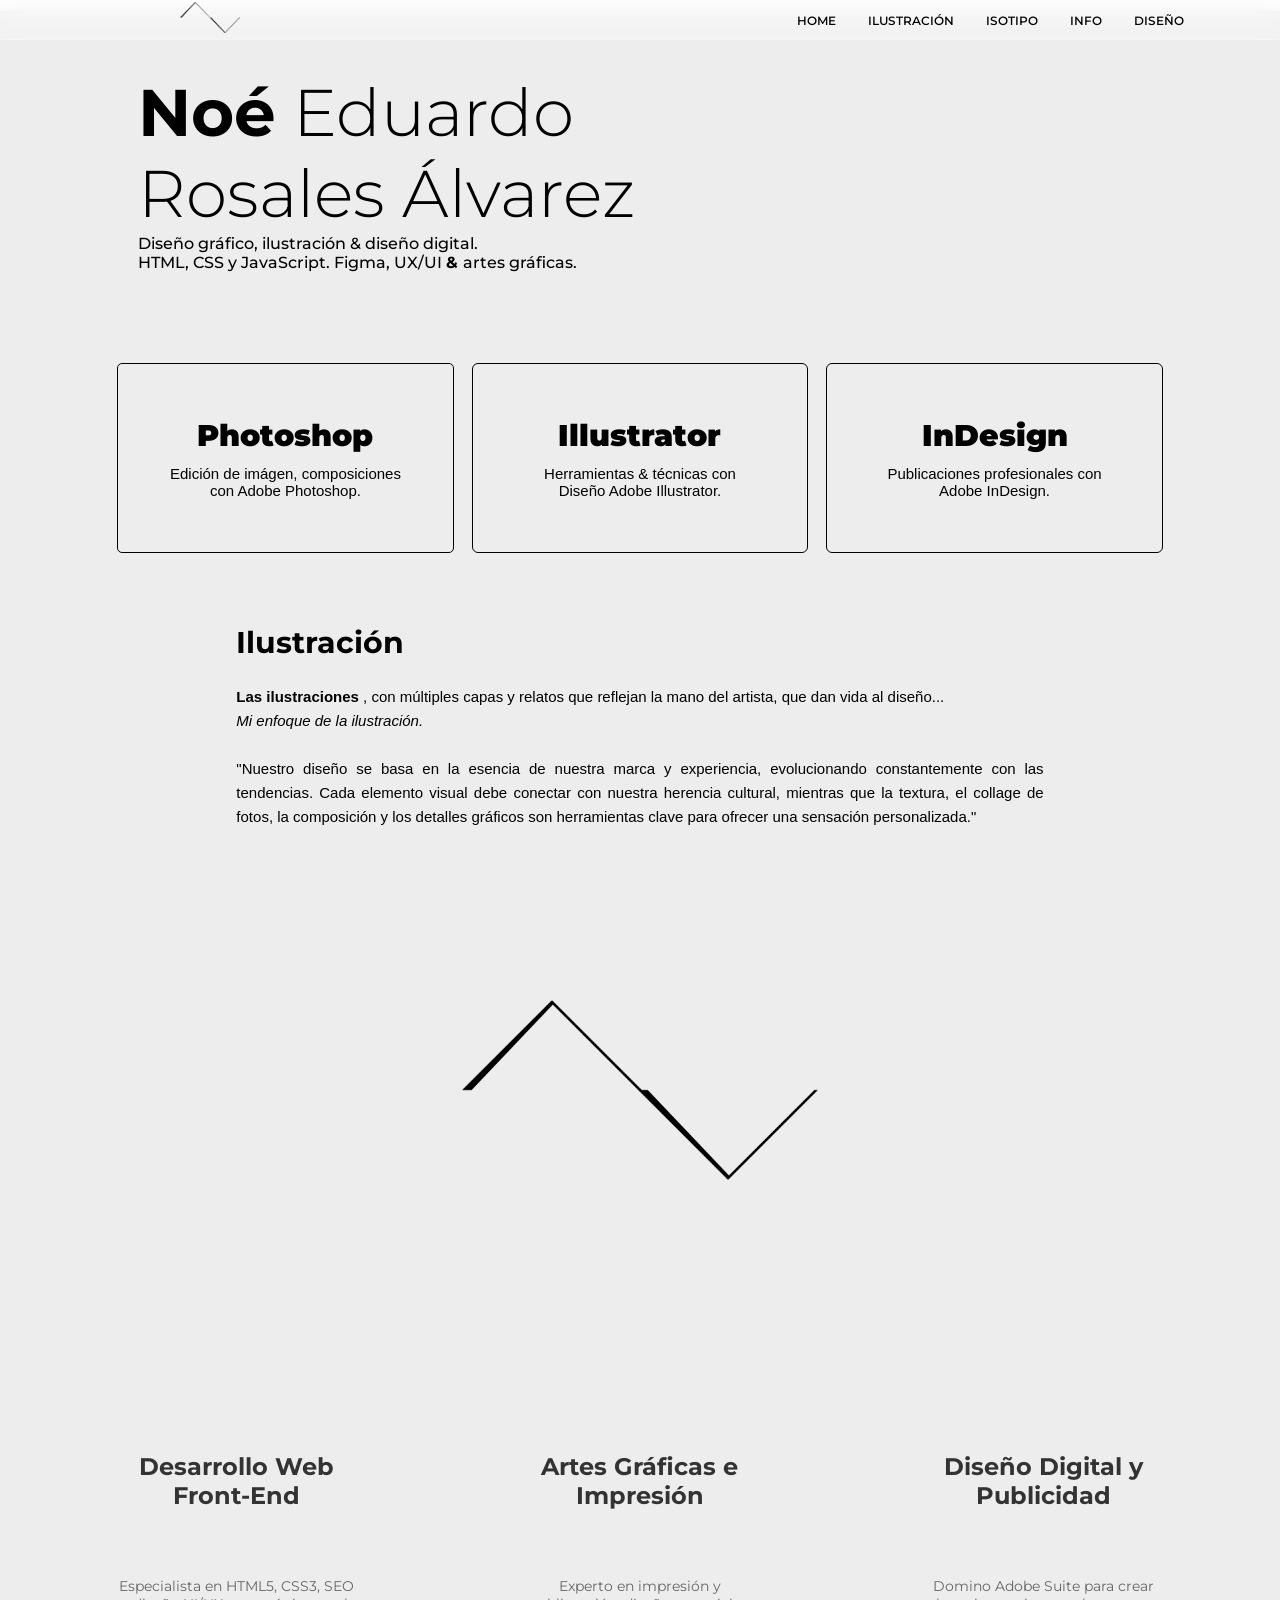
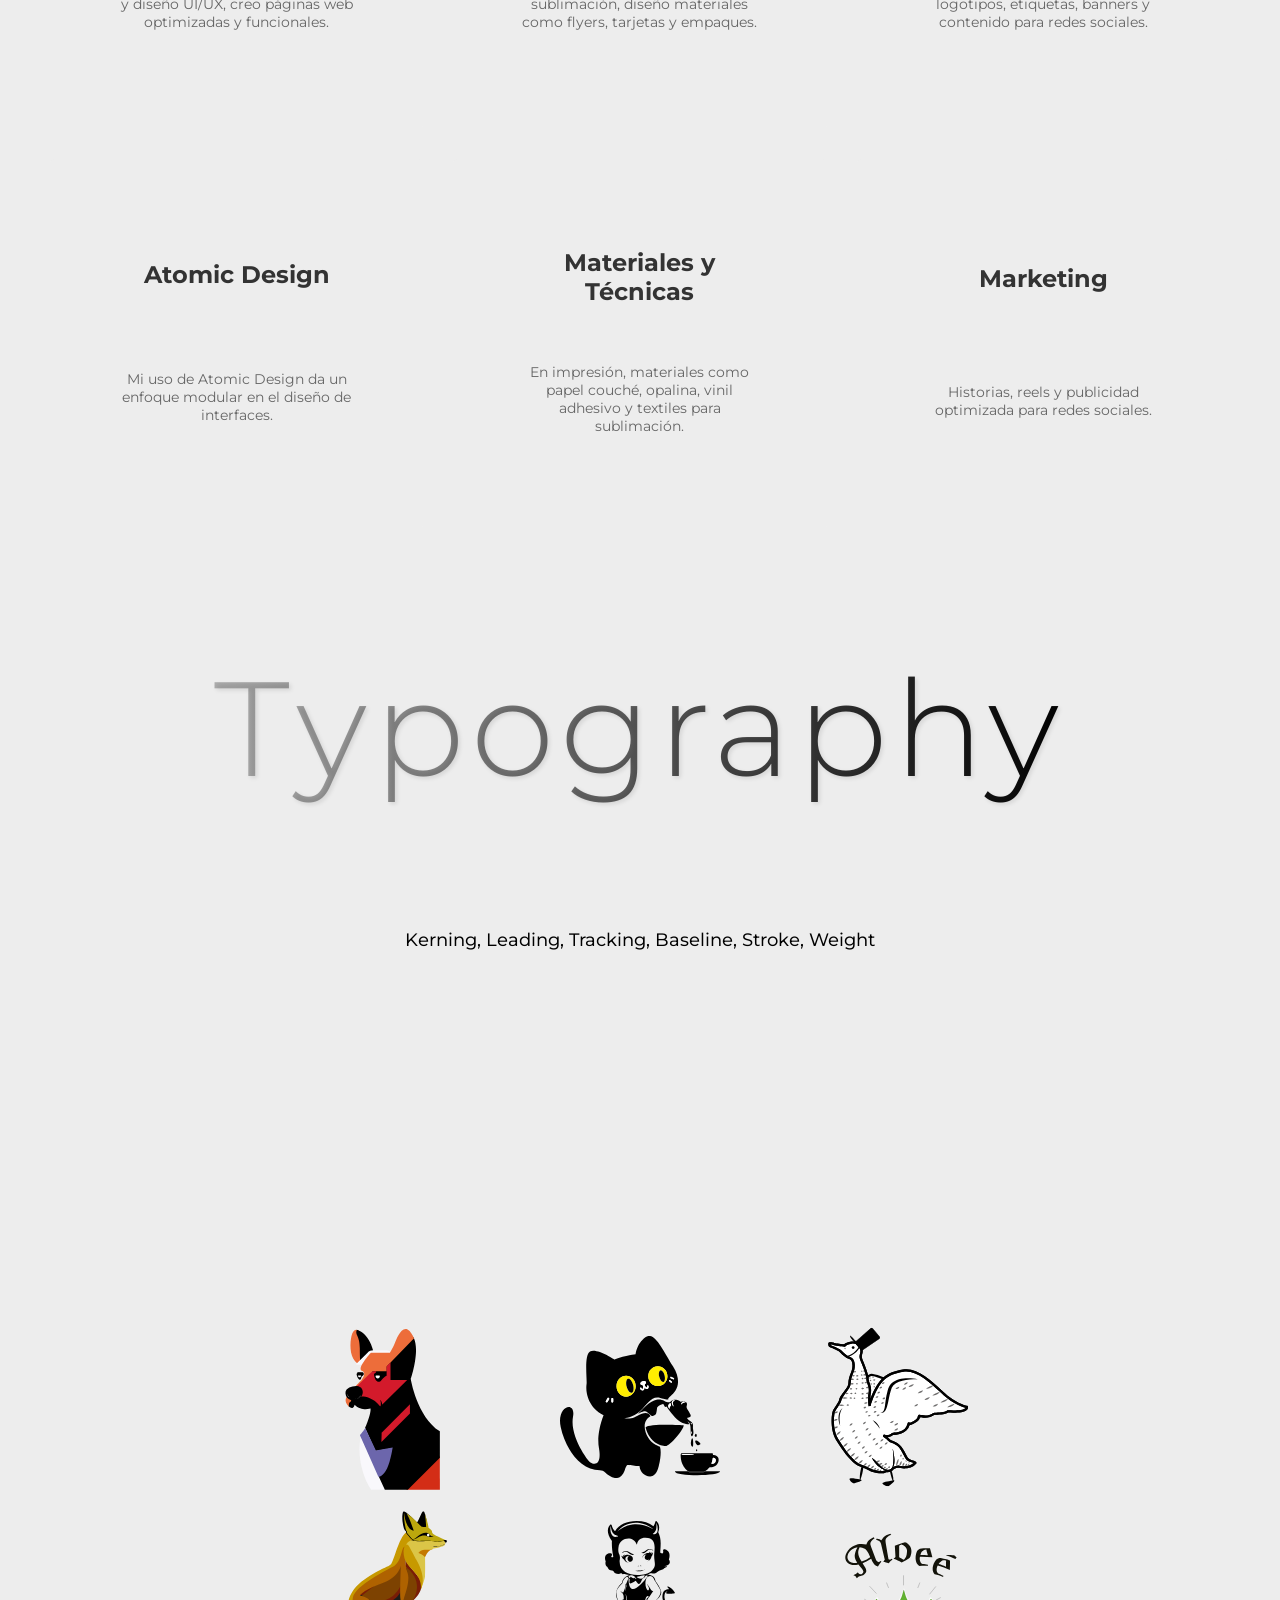
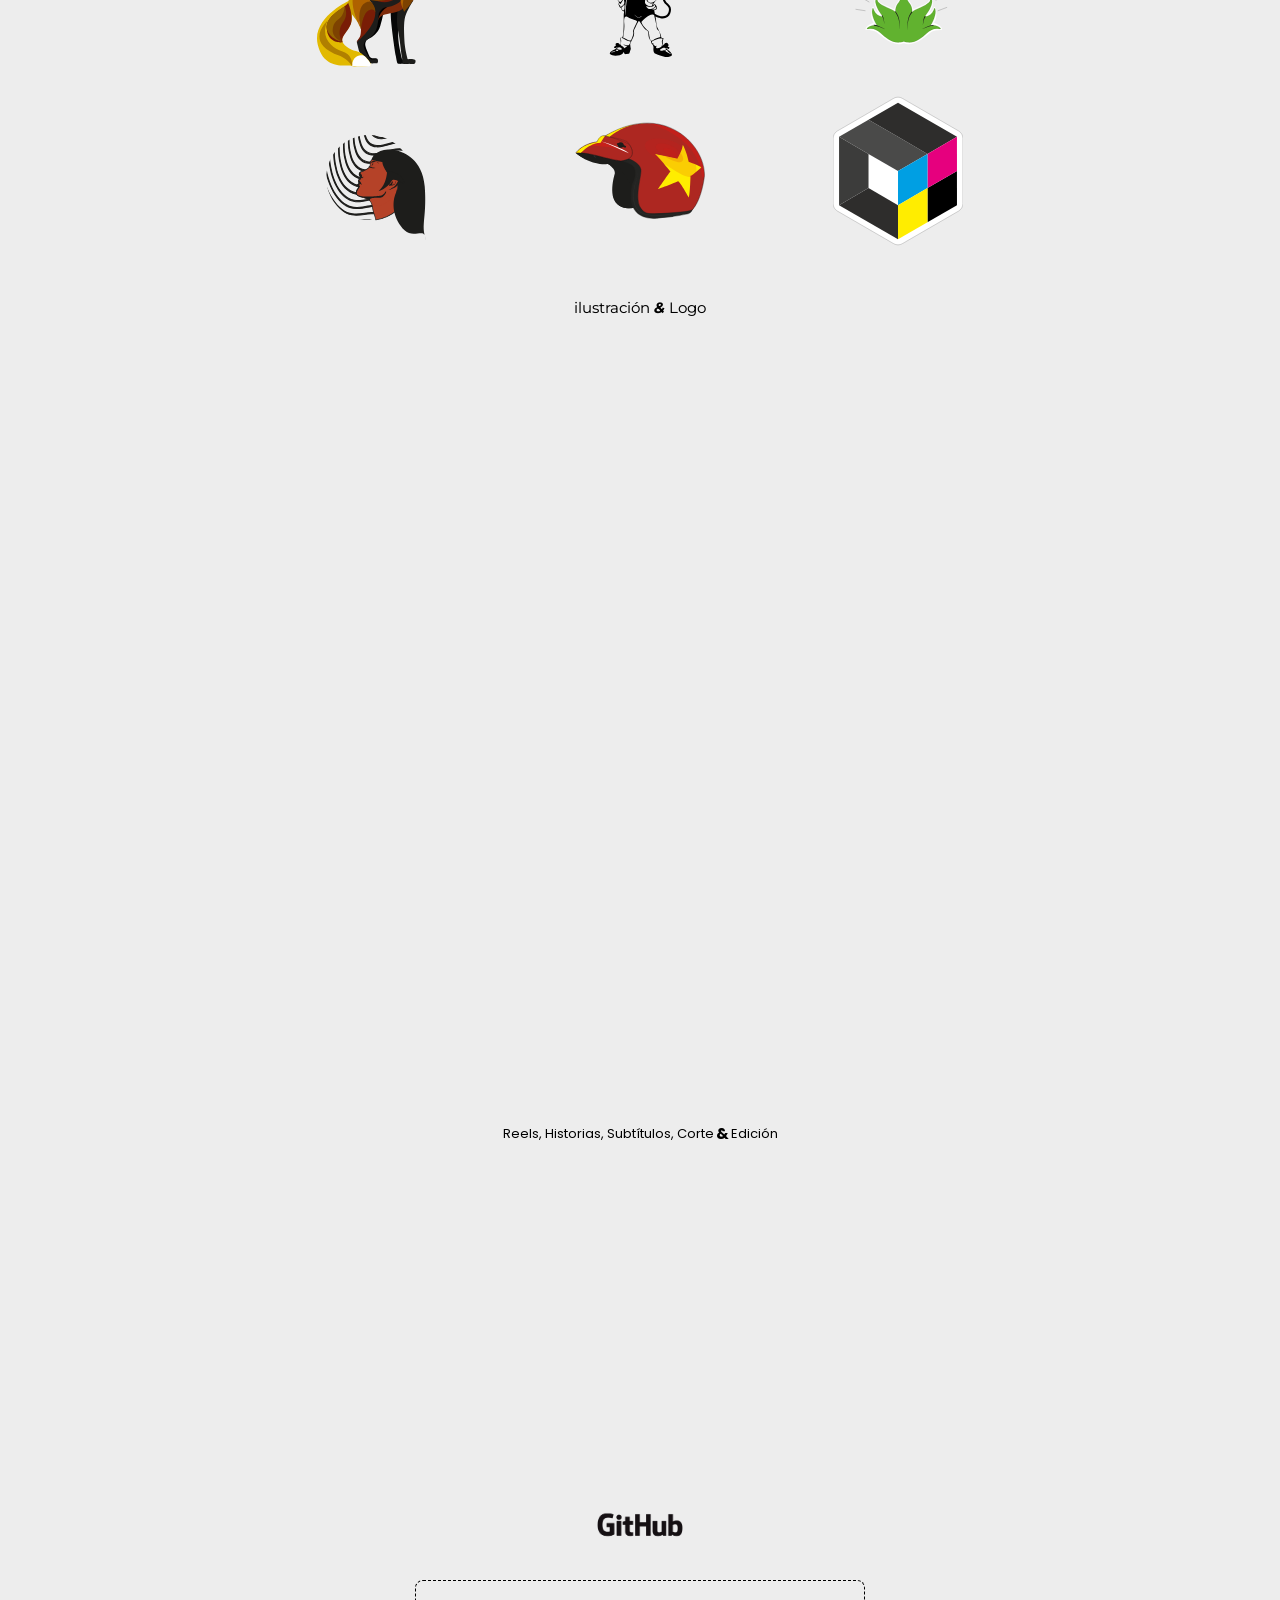
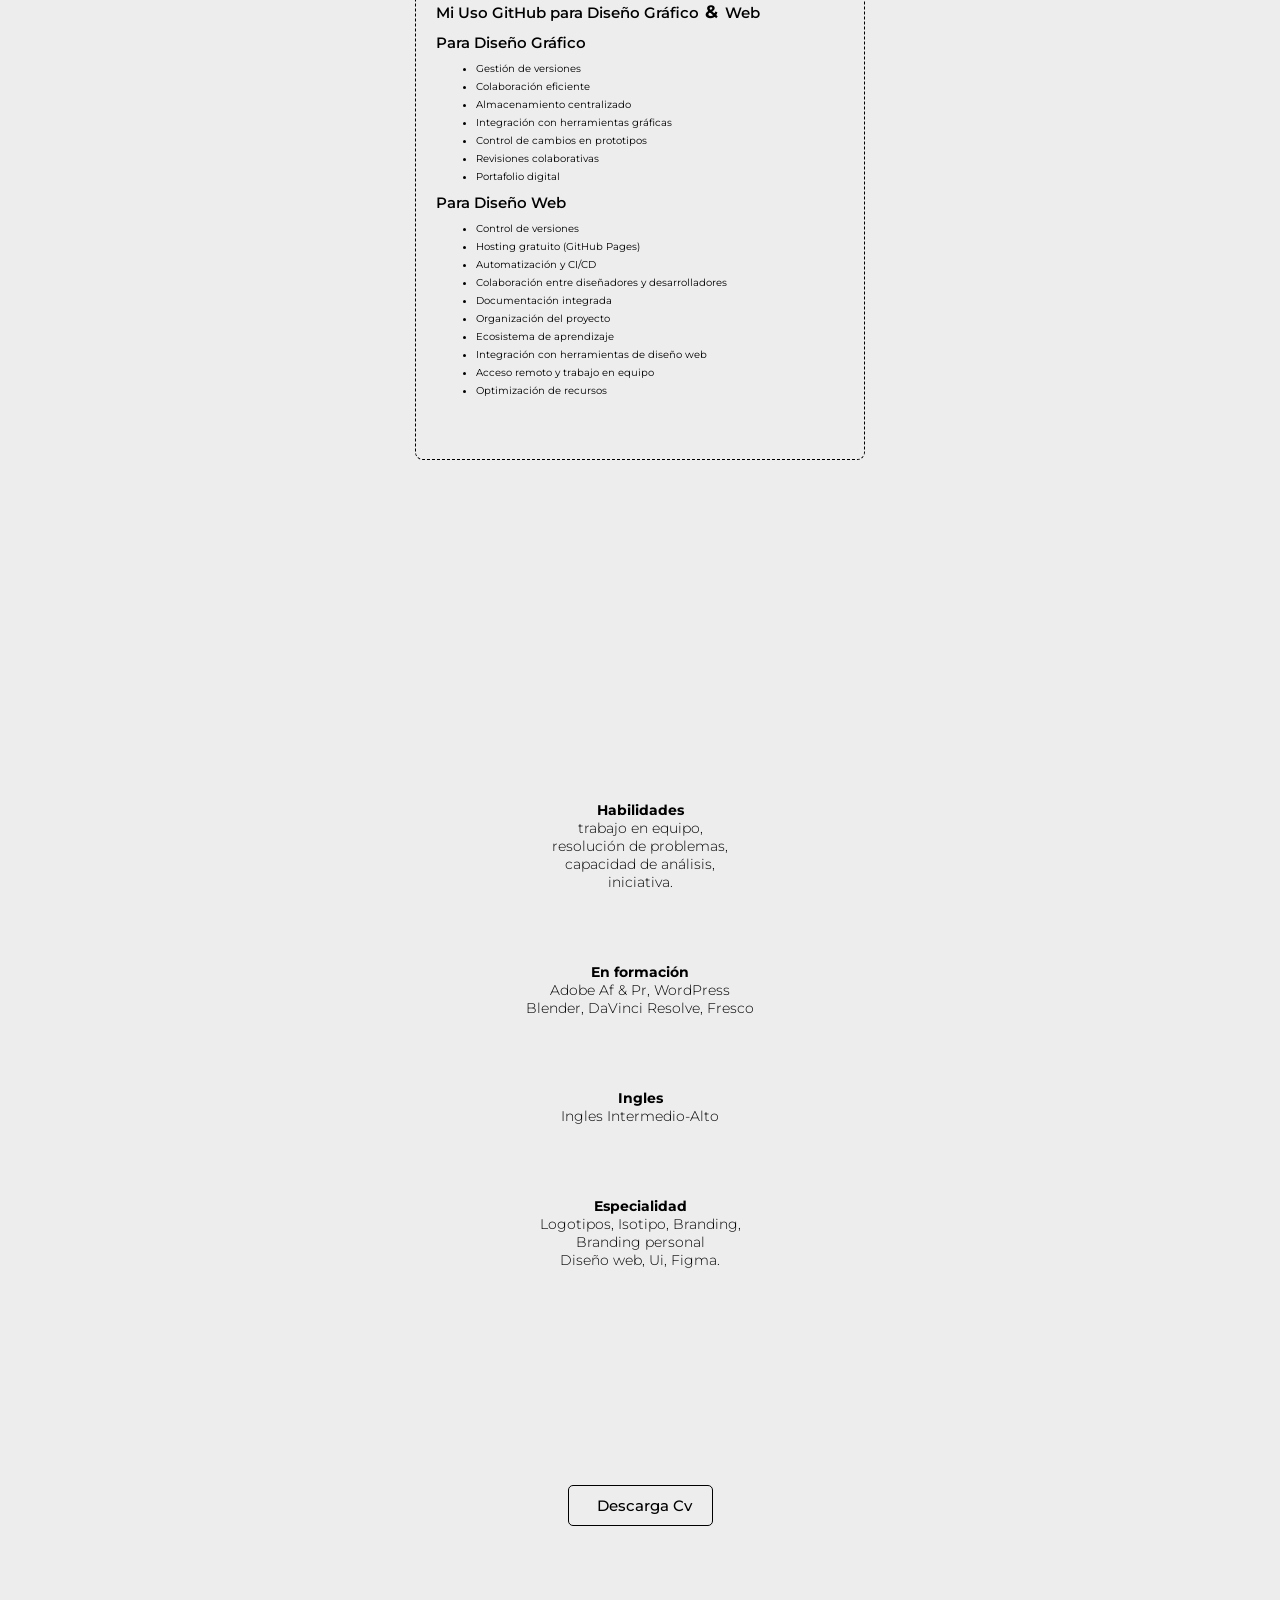
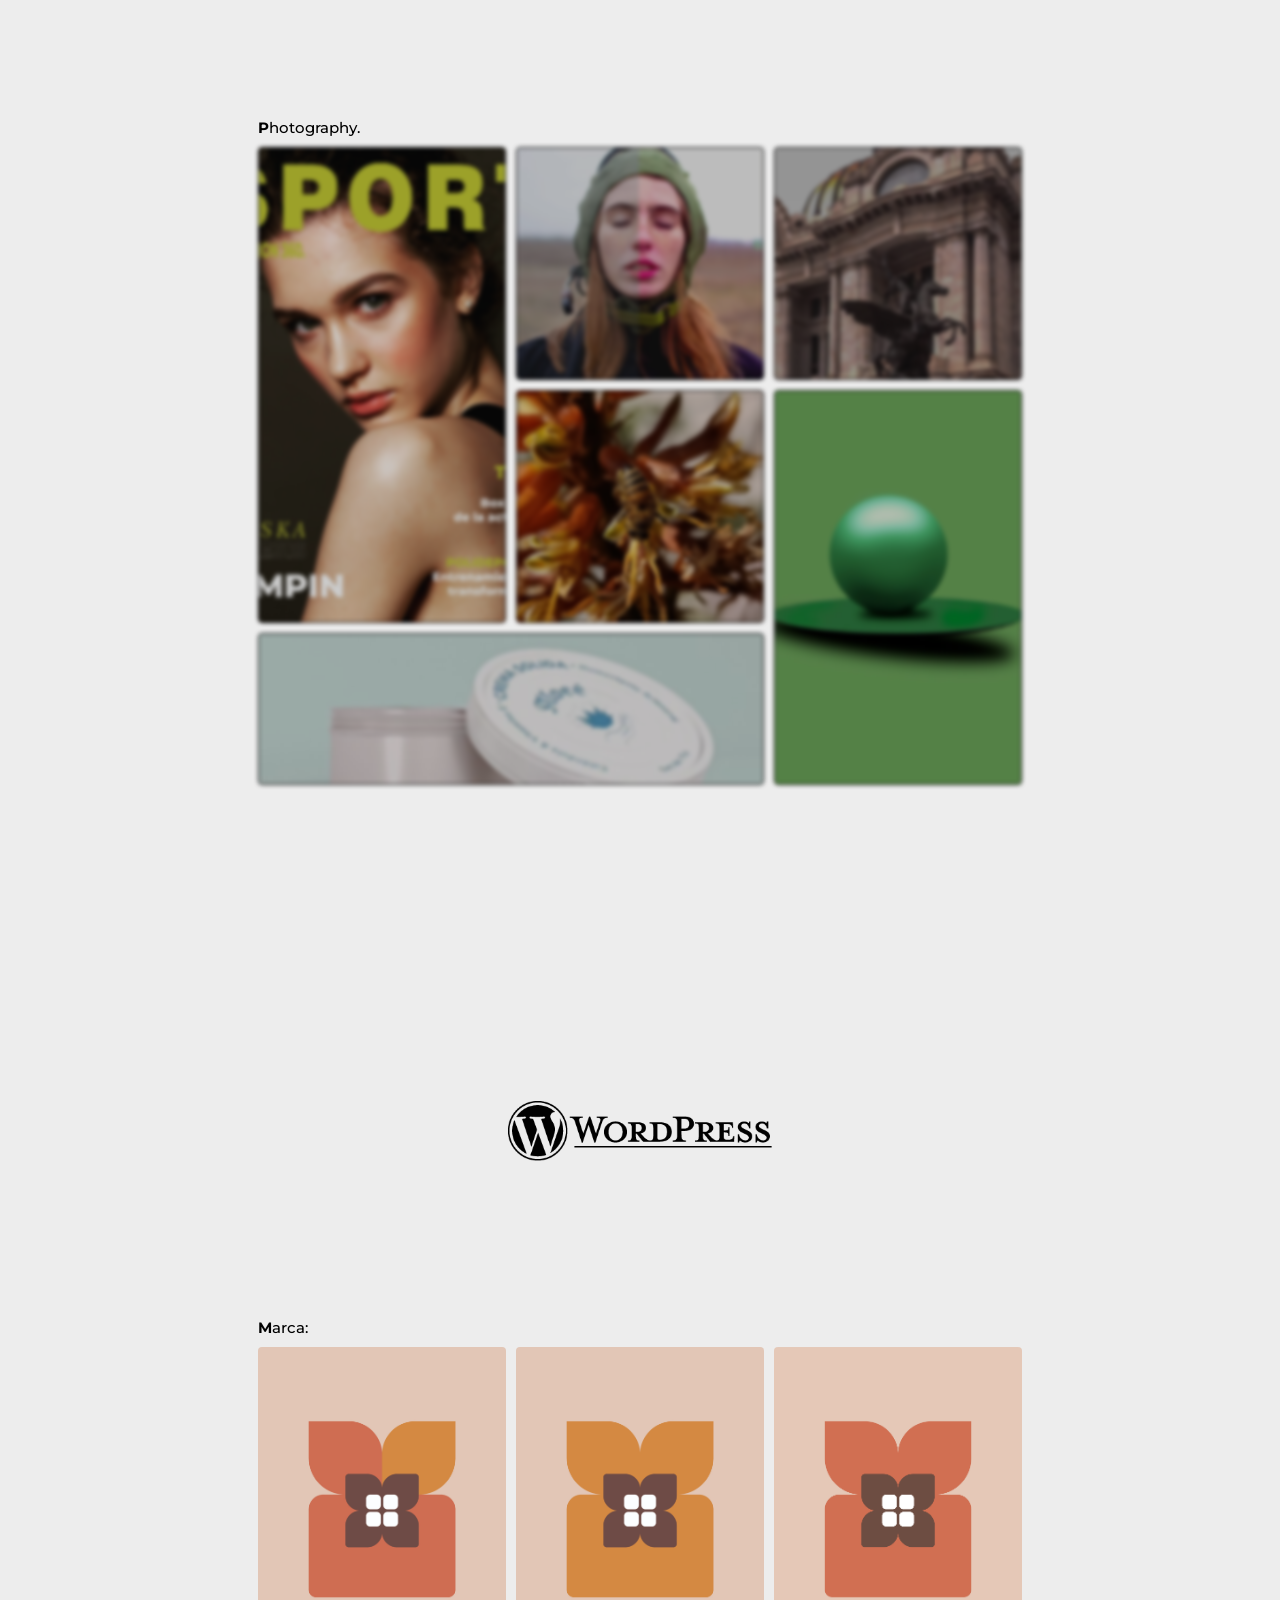
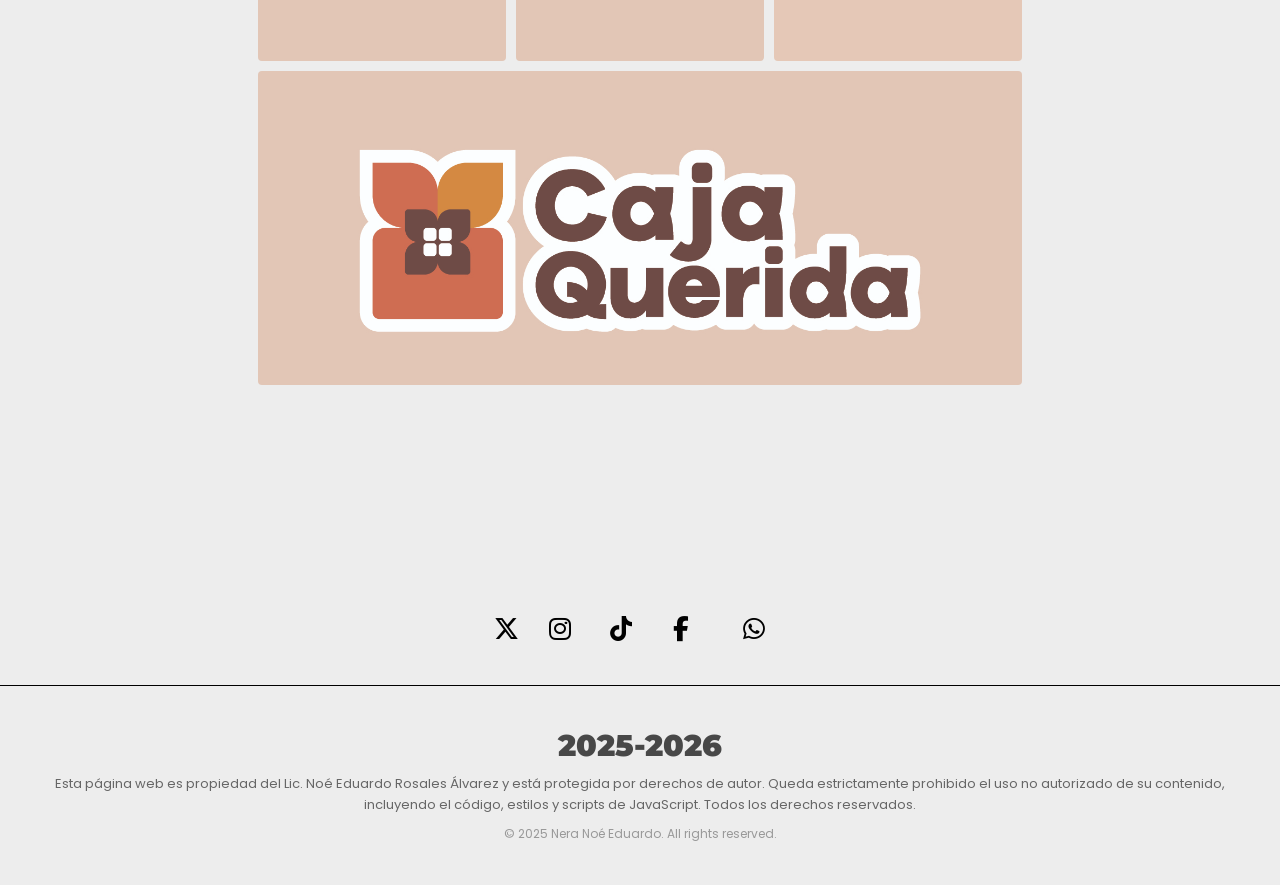
==== commit dd9cd464: "yes" ====
--- a/index.html
+++ b/index.html
@@ -115,8 +115,11 @@
             </p>
 
             <p class="p-11">
-                <em>Mi enfoque de la ilustración</em>
-                "Nuestro diseño se basa en la esencia de nuestra marca y experiencia, evolucionando constantemente con las tendencias. Cada elemento visual debe conectar con nuestra herencia cultural, mientras que la textura, el collage de fotos, la composición y los detalles gráficos son herramientas clave para ofrecer una sensación personalizada. Además, se debe considerar siempre la presencia del diseño en su entorno, asegurando que refleje la identidad local y el compromiso con la sustentabilidad, integrándose de manera coherente en el contexto donde se presenta."
+                <em>Mi enfoque de la ilustración.</em> <br><br>
+                "Nuestro diseño se basa en la esencia de nuestra marca y experiencia, evolucionando constantemente con
+                las tendencias. Cada elemento visual debe conectar con nuestra herencia cultural, mientras que la
+                textura, el collage de fotos, la composición y los detalles gráficos son herramientas clave para ofrecer
+                una sensación personalizada."
             </p>
         </main>
     </div>
@@ -130,15 +133,18 @@
     <div class="container7">
         <div class="box">
             <h2 class="h2-main">Desarrollo Web Front-End</h2>
-            <p class="small-text">Especialista en HTML5, CSS3, SEO y diseño UI/UX, creo páginas web optimizadas y funcionales.</p>
+            <p class="small-text">Especialista en HTML5, CSS3, SEO y diseño UI/UX, creo páginas web optimizadas y
+                funcionales.</p>
         </div>
         <div class="box">
             <h2 class="h2-main">Artes Gráficas e Impresión</h2>
-            <p class="small-text">Experto en impresión y sublimación, diseño materiales como flyers, tarjetas y empaques.</p>
+            <p class="small-text">Experto en impresión y sublimación, diseño materiales como flyers, tarjetas y
+                empaques.</p>
         </div>
         <div class="box">
             <h2 class="h2-main">Diseño Digital y Publicidad</h2>
-            <p class="small-text">Domino Adobe Suite para crear logotipos, etiquetas, banners y contenido para redes sociales.</p>
+            <p class="small-text">Domino Adobe Suite para crear logotipos, etiquetas, banners y contenido para redes
+                sociales.</p>
         </div>
         <div class="box">
             <h2 class="h2-main">Atomic Design</h2>
@@ -146,7 +152,8 @@
         </div>
         <div class="box">
             <h2 class="h2-main">Materiales y Técnicas</h2>
-            <p class="small-text">En impresión, materiales como papel couché, opalina, vinil adhesivo y textiles para sublimación.</p>
+            <p class="small-text">En impresión, materiales como papel couché, opalina, vinil adhesivo y textiles para
+                sublimación.</p>
         </div>
         <div class="box">
             <h2 class="h2-main">Marketing</h2>
@@ -204,26 +211,26 @@
         <div class="item-rem-1">
             <img class="img-1" src="assets/img/jpg/portfolio-figma/perrosup.svg" alt="">
         </div>
-        <div  class="item-rem-2">
-            <img class="img-2"  src="assets/img/jpg/portfolio-figma/gato.svg" alt="">
+        <div class="item-rem-2">
+            <img class="img-2" src="assets/img/jpg/portfolio-figma/gato.svg" alt="">
         </div>
         <div class="item-rem-3">
-            <img class="img-3"  src="assets/img/jpg/portfolio-figma/pato.svg" alt="">
+            <img class="img-3" src="assets/img/jpg/portfolio-figma/pato.svg" alt="">
         </div>
         <div class="item-rem-4">
-            <img class="img-4"  src="assets/img/jpg/portfolio-figma/lobo.svg" alt="">
-        </div>
-        <div  class="item-rem-5">
-            <img class="img-5"  src="assets/img/jpg/portfolio-figma/diablita.svg" alt="">
+            <img class="img-4" src="assets/img/jpg/portfolio-figma/lobo.svg" alt="">
+        </div>
+        <div class="item-rem-5">
+            <img class="img-5" src="assets/img/jpg/portfolio-figma/diablita.svg" alt="">
         </div>
         <div class="item-rem-6">
-            <img class="img-6"  src="assets/img/jpg/portfolio-figma/aloee.svg" alt="">
+            <img class="img-6" src="assets/img/jpg/portfolio-figma/aloee.svg" alt="">
         </div>
         <div class="item-rem-7">
-            <img class="img-7"  src="assets/img/jpg/portfolio-figma/CHICA.svg" alt="">
+            <img class="img-7" src="assets/img/jpg/portfolio-figma/CHICA.svg" alt="">
         </div>
         <div class="item-rem-8">
-            <img class="img-8"  src="assets/img/jpg/portfolio-figma/CASCO.svg" alt="">
+            <img class="img-8" src="assets/img/jpg/portfolio-figma/CASCO.svg" alt="">
         </div>
         <div class="item-rem-9">
             <img class="img-9" src="assets/img/jpg/portfolio-figma/cc.svg" alt="">
--- a/style.css
+++ b/style.css
@@ -300,7 +300,12 @@
 
 
 .clase-sidebar {
-    grid-row: 8 / 11;
+    display: flex; /* Activa flexbox */
+    flex-wrap: wrap;
+    align-items: center; /* Centra verticalmente */
+    justify-content: center; /* Centra horizontalmente */
+    text-align: center; /* Asegura que el texto está alineado al centro */
+    grid-row: 8/12;
     grid-column: 2 / 5;
     outline: 1px solid #000;
     text-align: center;
@@ -309,7 +314,7 @@
     background-size: cover;
     background-position: center;
     background-repeat: no-repeat;
-    padding: 20px;
+    padding: 50px;
 
 }
 
@@ -348,22 +353,25 @@
 
 
 
-
 .clase-main {
-    grid-row: 8/11;
+    display: flex; /* Activa flexbox */
+    flex-wrap: wrap;
+    align-items: center; /* Centra verticalmente */
+    justify-content: center; /* Centra horizontalmente */
+    text-align: center; /* Asegura que el texto está alineado al centro */
+    grid-row: 8/12;
     grid-column: 5/8;
-    text-align: center;
     border-radius: 5px;
     transition: transform 0.5s ease;
     outline: 1px solid #000;
     background-size: cover;
     background-position: center;
     background-repeat: no-repeat;
-    padding: 20px;
+    padding: 50px;
     margin-left: 20px;
     margin-right: 20px;
-
-}
+}
+
 
 .clase-main:hover {
     animation: bounce 0.8s forwards;
@@ -404,7 +412,13 @@
 
 
 .clase-seccion {
-    grid-row: 8/11;
+    display: flex; /* Activa flexbox */
+    flex-wrap: wrap;
+    align-items: center; /* Centra verticalmente */
+    justify-content: center; /* Centra horizontalmente */
+    text-align: center; /* Asegura que el texto está alineado al centro */
+    
+    grid-row: 8/12;
     grid-column: 8/11;
     text-align: center;
     border-radius: 15px;
@@ -413,7 +427,7 @@
     background-size: cover;
     background-position: center;/ background-repeat: no-repeat;
     border-radius: 5px;
-    padding: 20px;
+    padding: 50px;
 
 }
 
@@ -473,7 +487,10 @@
 }
 
 .main-10 p {
+    font-size: 15px;
     text-align: justify;
+    font-family: 'Roboto', sans-serif;
+    font-weight: 900px;
     line-height: 1.6;
 }
 
@@ -484,8 +501,9 @@
         margin-bottom: 10px;
         margin-top: 10px;
         padding: 20px;
+        
         line-height: 1.4; /* Ajustado para más legibilidad */
-        font-size: 12px;
+        
         letter-spacing: normal; /* Asegura que no haya separación extra */
     }
 }
@@ -528,11 +546,15 @@
 
 @media (max-width: 780px) {
     .clase-nav {
+        display: grid;
         grid-row: 1 / 3;
         grid-column: 1 / 12;
         justify-content: left;
+        align-items: end;
+        
+        
         font-size: 30px;
-        margin-top: 60px;
+        margin-top: 0px;
     }
 }
 
@@ -540,17 +562,21 @@
 
     .clase-nav,
     .h2-nav {
+        display: grid;
+       align-items: center;
         font-size: 40px;
-        justify-content: start;
-        padding: 20px;
+        justify-content: left;
+        padding: 26px;
     }
 }
 
 @media (max-width: 780px) {
     .p-nav {
+        display: grid;
         font-size: 14px;
-        justify-content: start;
-        padding-left: 20px;
+        justify-content: center;
+        align-items: start;
+        padding-left: 0px;
     }
 }
 
@@ -558,6 +584,7 @@
     .clase-main {
         margin-top: 0px;
         grid-row: 3/4;
+        padding: 50px;
         grid-column: 2/11;
         margin-bottom: 10px;
         background-size: cover;
@@ -568,6 +595,7 @@
 @media (max-width: 1460px) {
     .clase-main {
         margin-left: 0px;
+        padding: 50px;
         margin-right: 0px;
         background-size: cover;
     }
@@ -577,6 +605,7 @@
     .clase-sidebar {
         grid-row: 5/6;
         grid-column: 2/11;
+        padding: 50px;
         margin-bottom: 10px;
         margin-top: 10px;
     }
@@ -603,7 +632,7 @@
 
 
 
-
+@import url('https://fonts.googleapis.com/css2?family=Roboto:wght@300;400;700&display=swap');
 
 
 
@@ -614,14 +643,17 @@
 }
 
 .small-text-seccion {
-    font-size: 0.875rem;
-    color: #666;
+    font-size: 15px;
+    font-family: 'Roboto', sans-serif;
+    color: #000000;
     margin-top: 5px;
 }
 
 .small-text-sidebar {
-    font-size: 0.875rem;
-    color: #777;
+    font-size: 15px;
+    font-weight: 900px;
+    font-family: 'Roboto', sans-serif;
+    color: #000000;
     margin-top: 5px;
 }
 
@@ -702,7 +734,6 @@
     height: 500px;
 
 }
-
 .box {
     display: flex;
     justify-content: center;
@@ -710,37 +741,42 @@
     width: 400px;
     height: 370px;
     border-radius: 5px;
-    /* outline: 1px solid #000000; */
-
     position: relative;
     overflow: hidden;
-}
-
-
-
-.box:hover::after {
-    opacity: 1;
-    transform: scale(1.2);
-
+    transition: transform 0.4s cubic-bezier(0.25, 0.46, 0.45, 0.94); /* Suavidad */
+}
+
+.box:hover {
+    transform: scale(1.05); /* Aumenta el tamaño suavemente */
 }
 
 img {
     width: auto;
     height: 160px;
+    transition: transform 0.4s ease-in-out; /* Hace que la imagen también se anime */
+}
+
+.box:hover img {
+    transform: scale(1.1); /* Efecto de aumento en la imagen */
 }
 
 .box-img {
     height: 180px;
     width: auto;
-}
-
+    transition: transform 0.4s ease-in-out; /* Suavidad */
+}
+
+.box:hover .box-img {
+    transform: scale(1.1); /* Aumenta la imagen de forma natural */
+}
+
+/* Responsive */
 @media (max-width: 700px) {
     .box-img {
         height: 140px;
         width: auto;
     }
 }
-
 
 
 
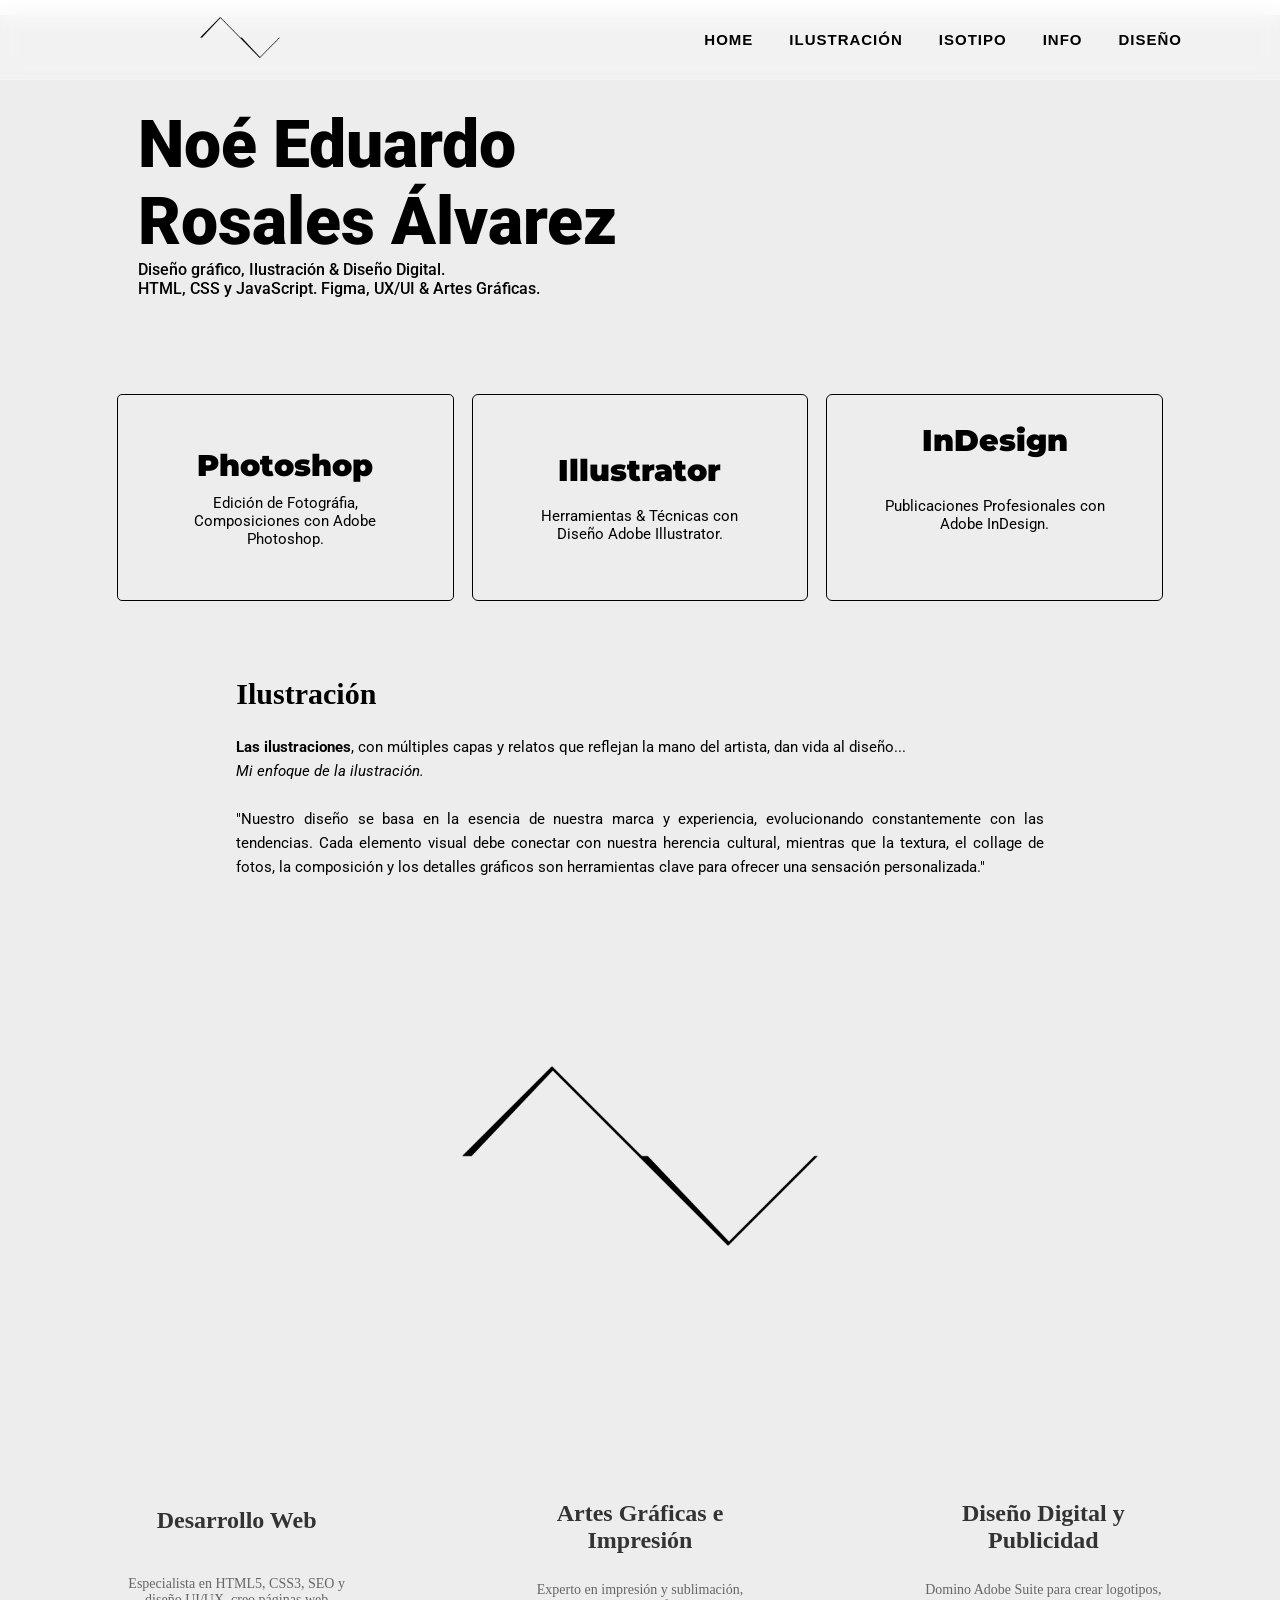
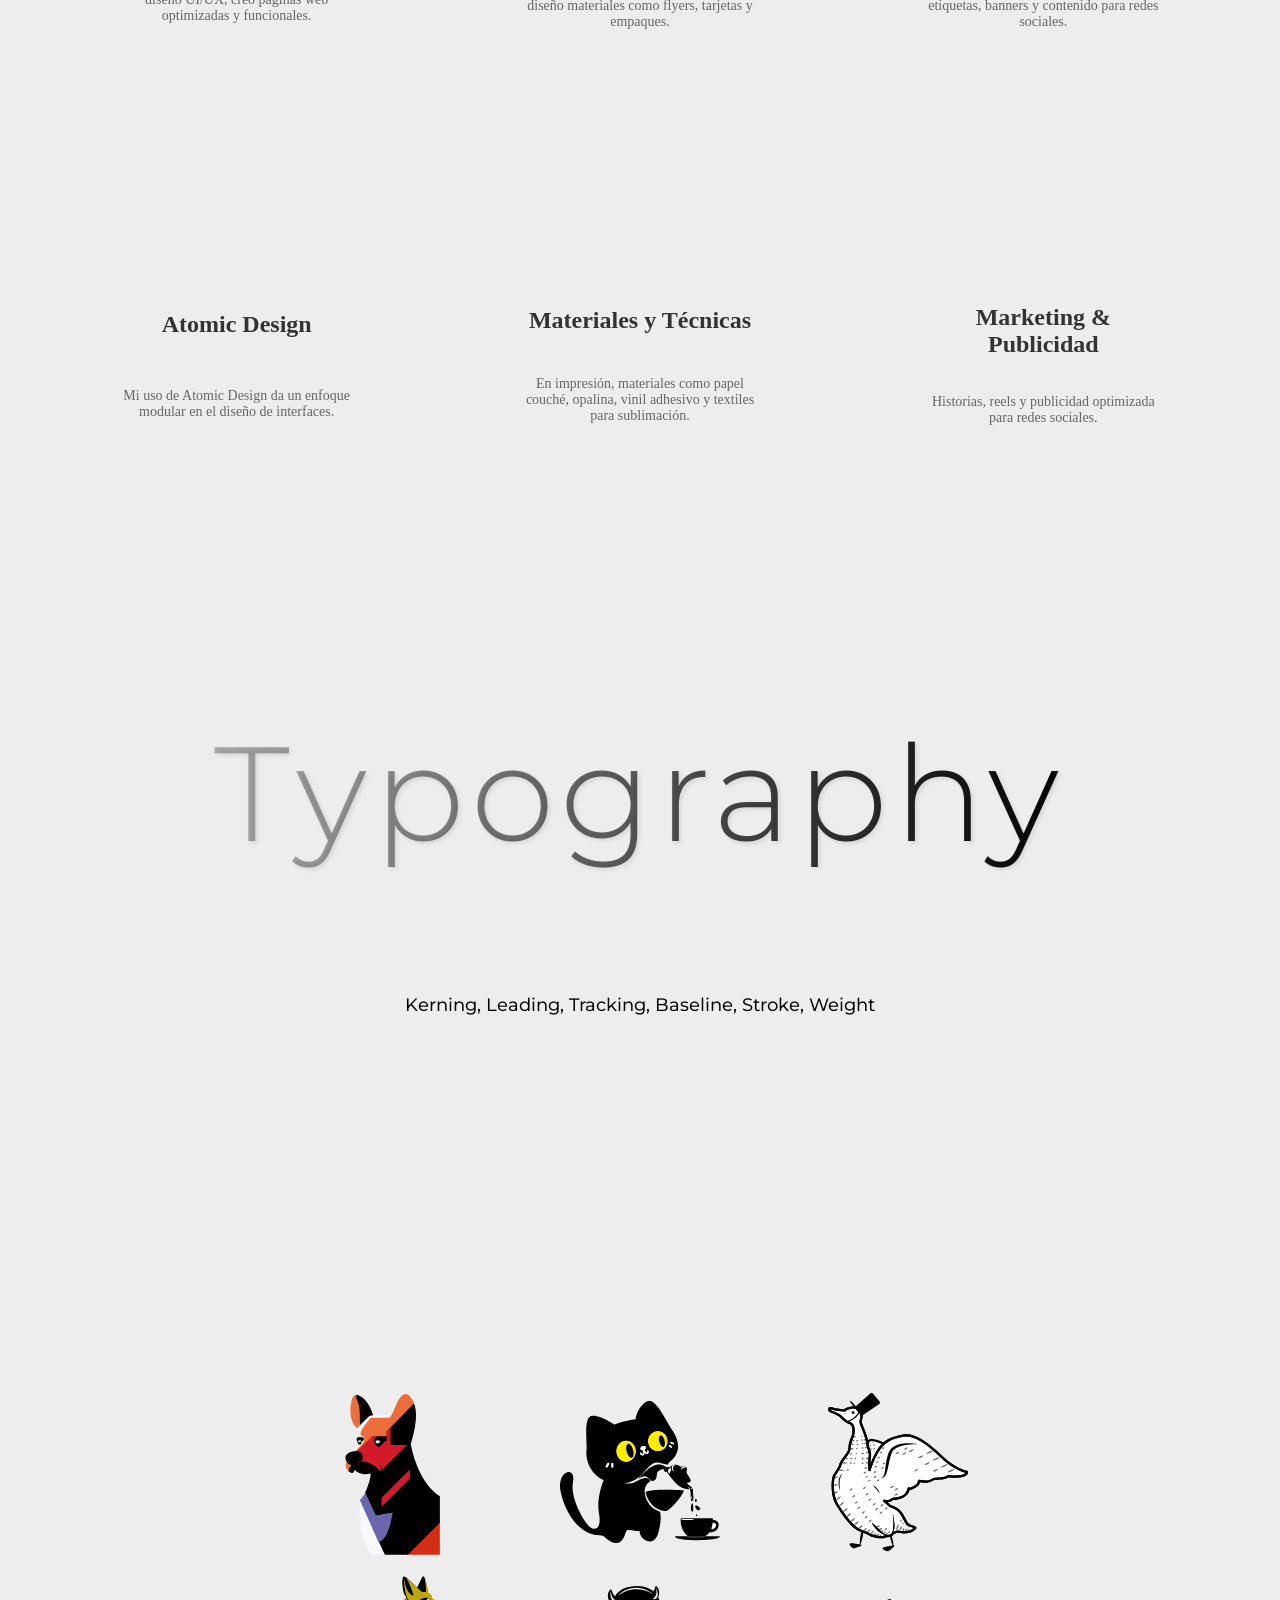
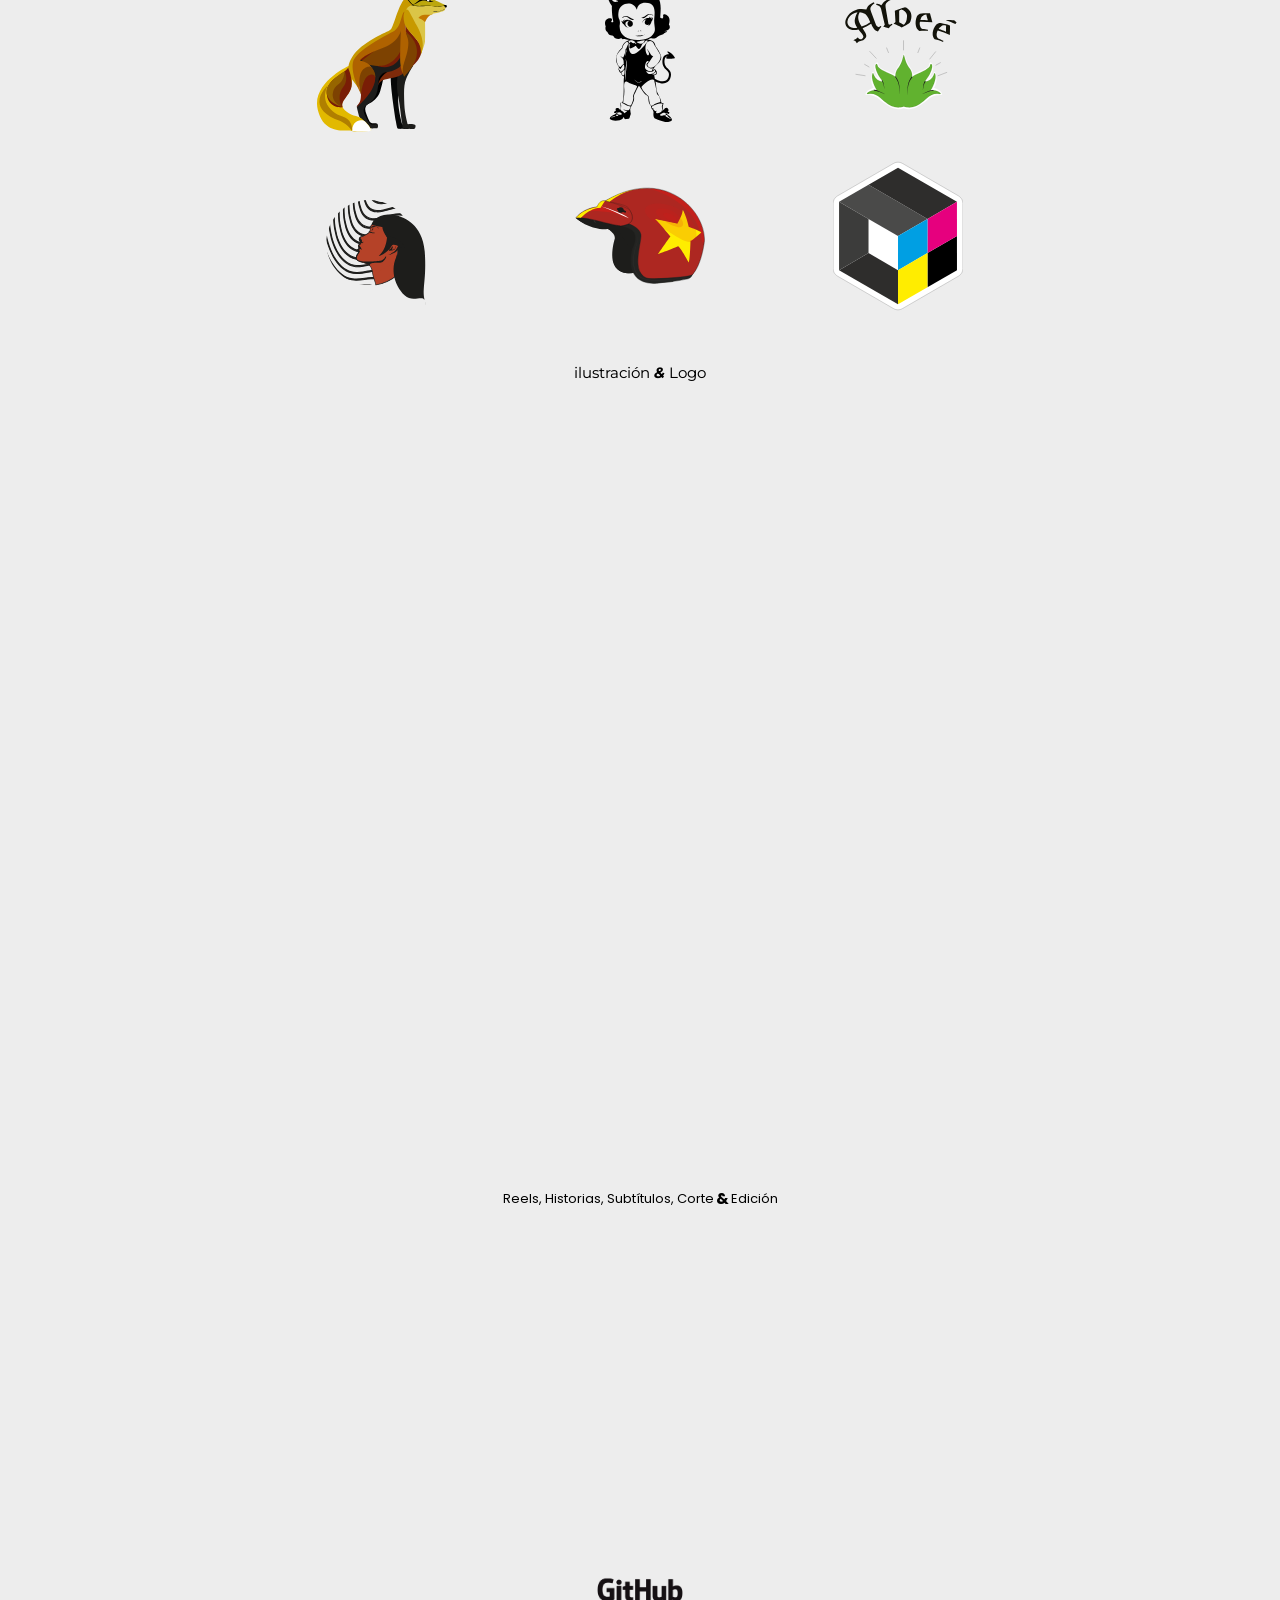
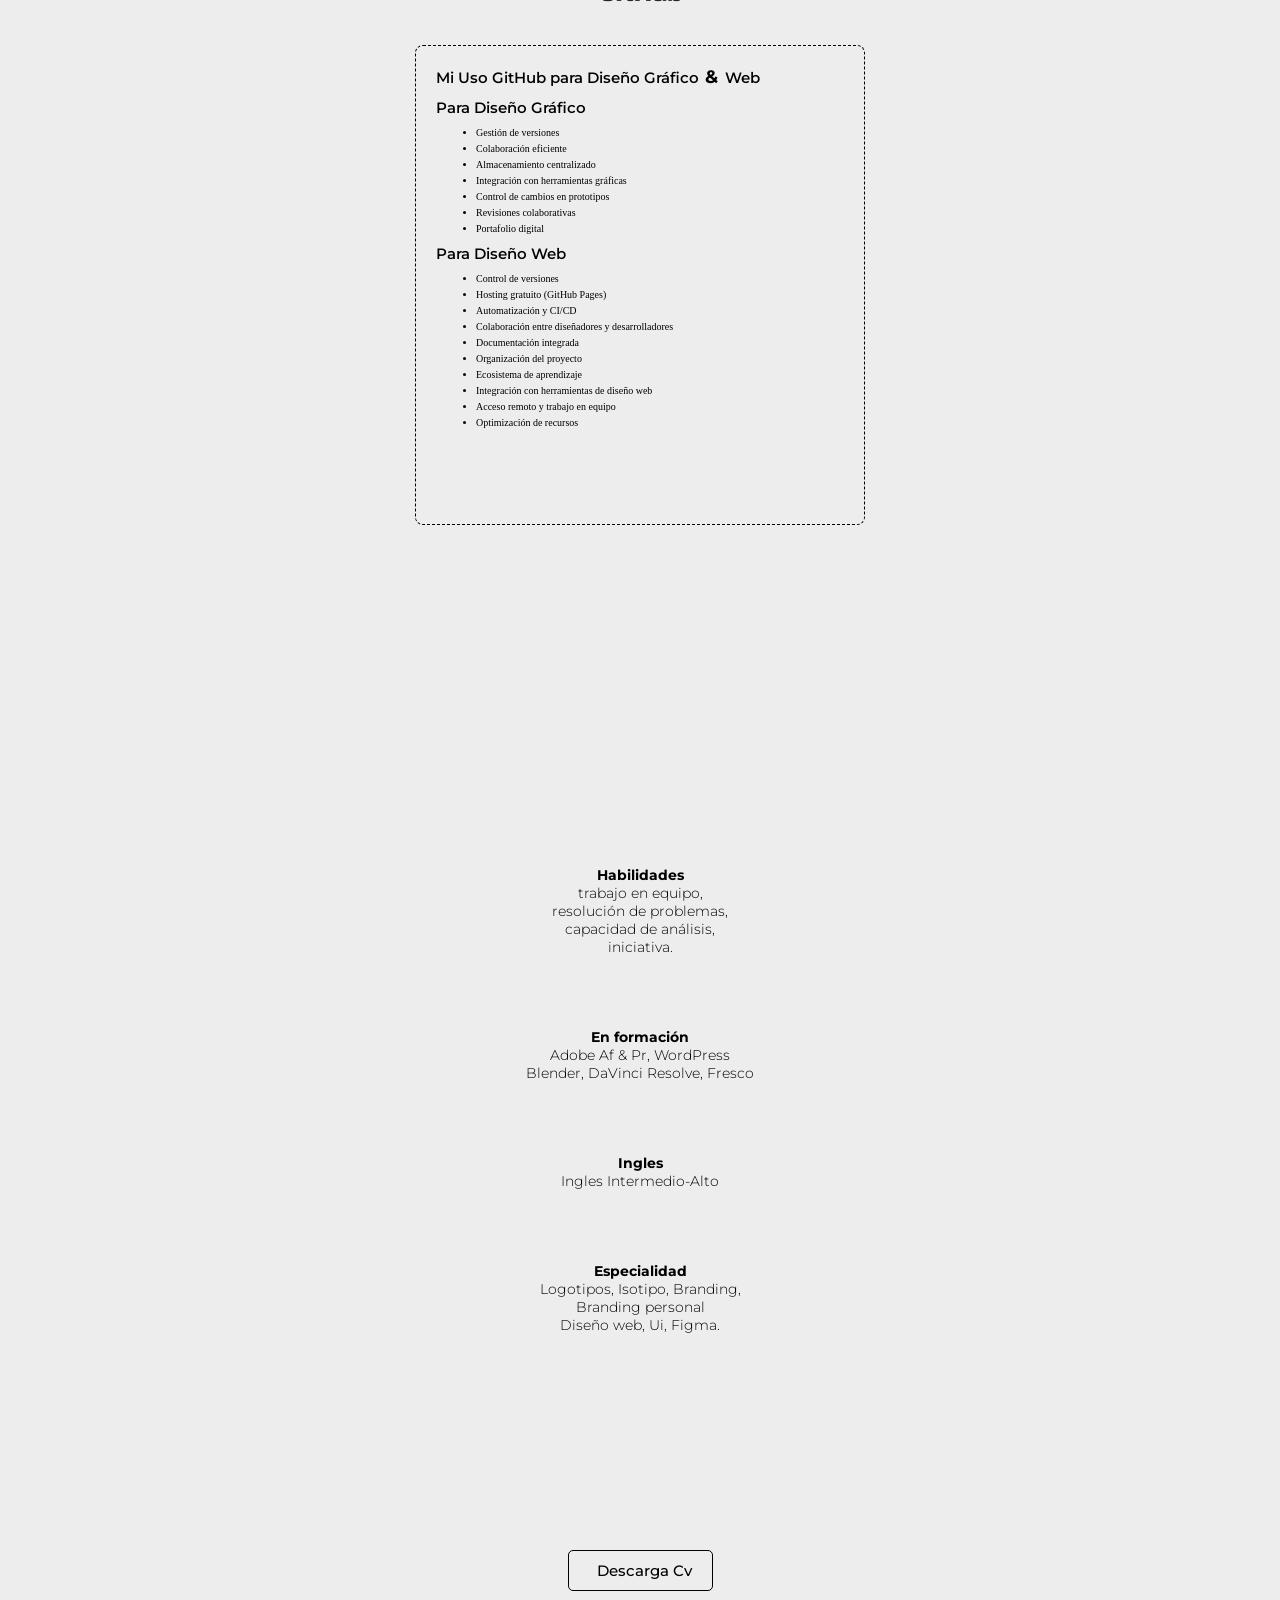
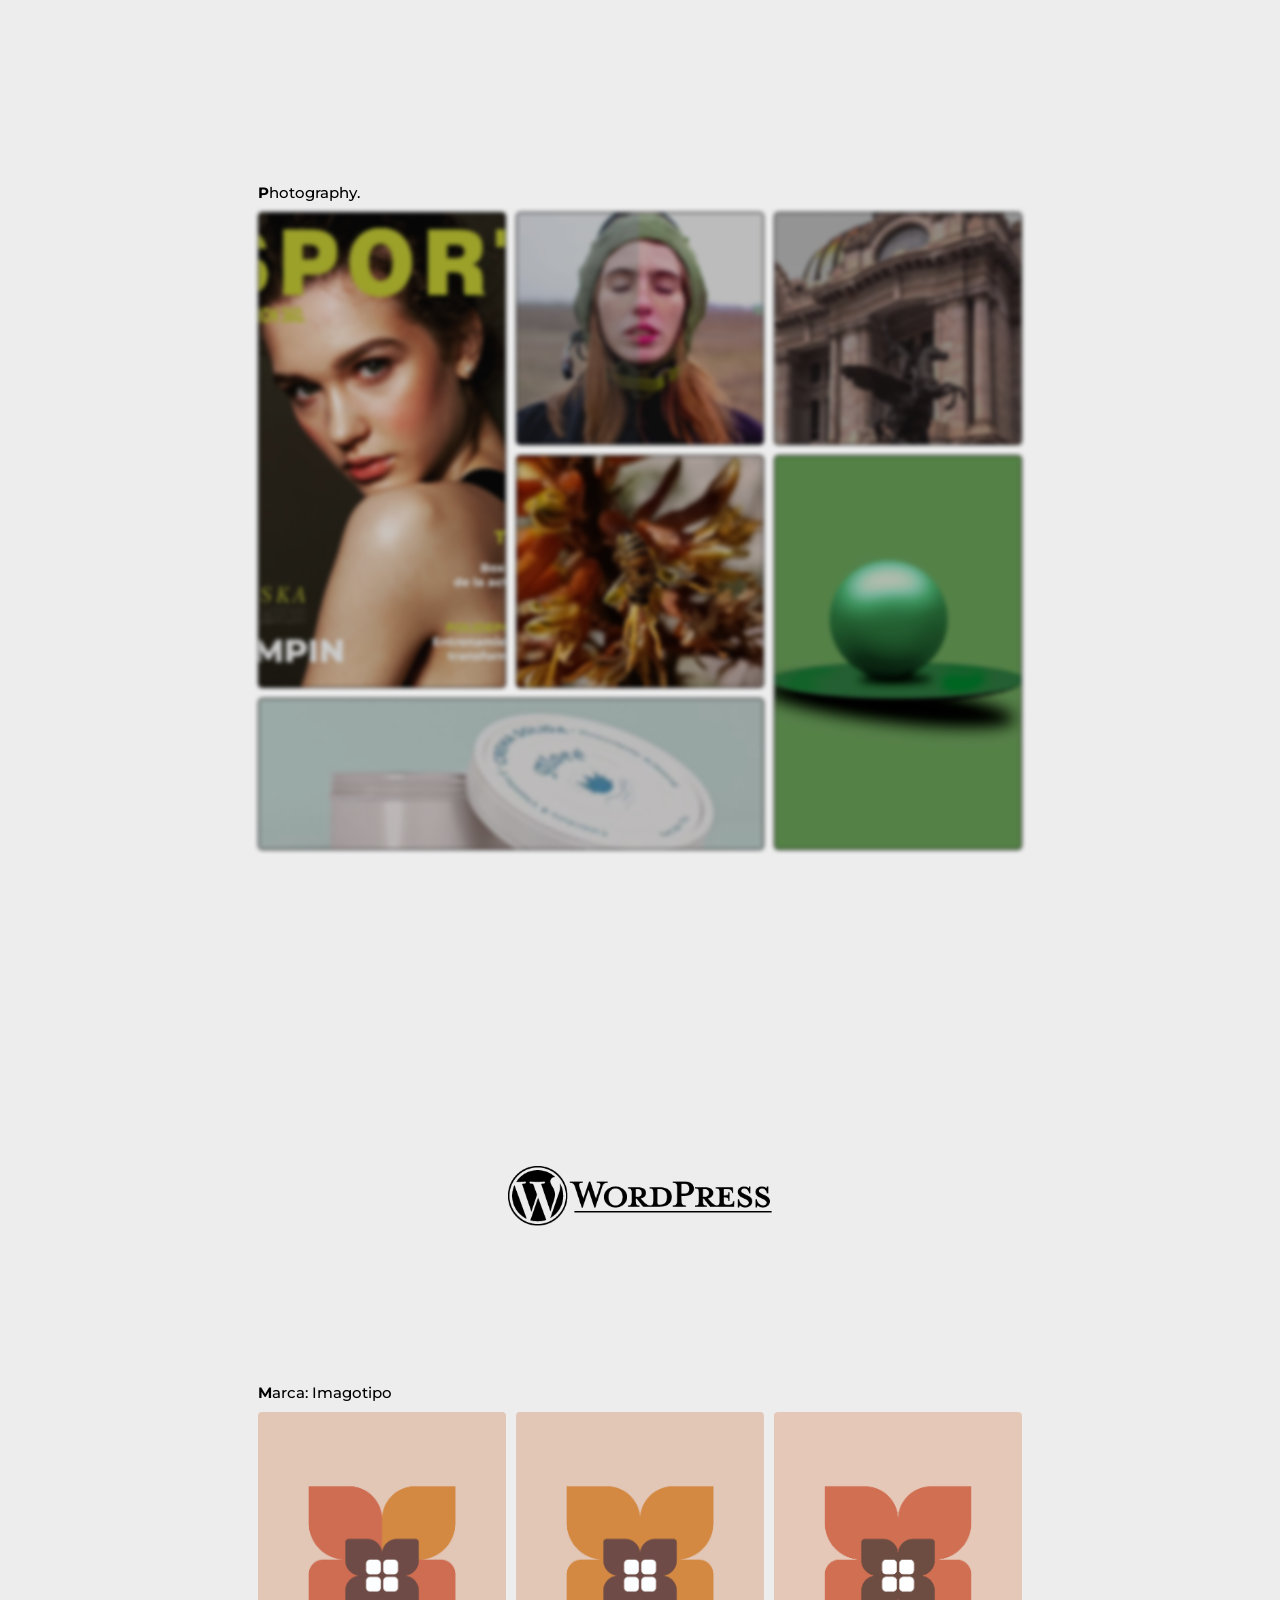
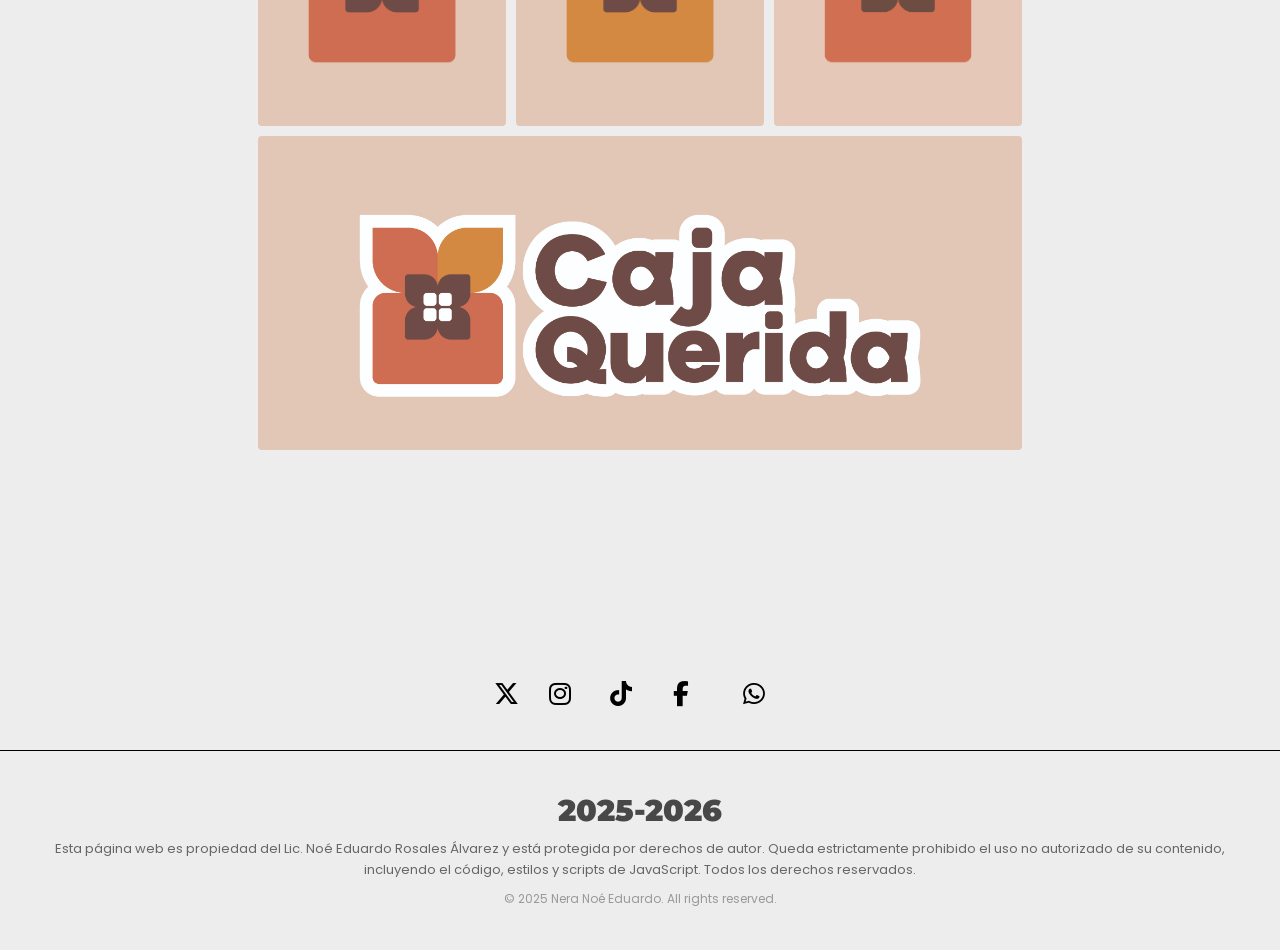
==== commit d308dbc0: "YES" ====
--- a/index.html
+++ b/index.html
@@ -27,6 +27,8 @@
     <link href="https://fonts.googleapis.com/css2?family=Montserrat:ital,wght@0,100..900;1,100..900&family=Poppins:ital,wght@0,100;0,200;0
     ,300;0,400;0,500;0,600;0,700;0,800;0,900;1,100;1,200;1,300;1,400;1,500;1,600;1,700;1,800;1,900&display=swap"
         rel="stylesheet">
+        <link href="https://fonts.googleapis.com/css2?family=Inter:wght@100;200;300;400;500;600;700;800;900&display=swap" rel="stylesheet">
+        <link href="https://fonts.googleapis.com/css2?family=Roboto:wght@100;300;400;500;700;900&display=swap" rel="stylesheet">
 
     <head>
         <link href="https://cdnjs.cloudflare.com/ajax/libs/font-awesome/6.5.0/css/all.min.css" rel="stylesheet">
@@ -79,48 +81,44 @@
 
         <nav id="Home" class="clase-nav">
             <h2 class="h2-nav">
-                <strong> Noé</strong> Eduardo<br>Rosales Álvarez</strong>
-            </h2>
+                Noé Eduardo<br>Rosales Álvarez
+            
             <p class="p-nav">
-                Diseño gráfico, ilustración & diseño digital.<br>
-                HTML, CSS y JavaScript. Figma, UX/UI <strong>& </strong> artes gráficas.
+                Diseño gráfico, Ilustración & Diseño Digital.<br>
+                HTML, CSS y JavaScript. Figma, UX/UI &  Artes Gráficas.
             </p>
+        </h2>
         </nav>
 
         <aside class="clase-sidebar">
             <h2 class="h2-sidebar">Photoshop</h2>
-            <p class="small-text-sidebar">Edición de imágen, composiciones con Adobe Photoshop.</p>
+            <p class="small-text-sidebar">Edición de Fotográfia, Composiciones con Adobe Photoshop.</p>
         </aside>
 
         <main class="clase-main">
             <h2 class="h2-main-A">Illustrator</h2>
-            <p class="small-text-sidebar">Herramientas & técnicas con Diseño Adobe Illustrator.</p>
+            <p class="small-text-sidebar">Herramientas & Técnicas con Diseño Adobe Illustrator.</p>
         </main>
 
         <section class="clase-seccion">
             <h2 class="h2-seccion">InDesign</h2>
-            <p id="Ilustración" class="small-text-seccion">Publicaciones profesionales con Adobe InDesign.</p>
+            <p id="Ilustración" class="small-text-seccion">Publicaciones Profesionales con Adobe InDesign.</p>
 
         </section>
         <br>
 
         <main class="main-10">
-            <h2 class="h2-10">Ilustración </h2>
-            <p class="p-10">
-                <br>
-
-                <strong>Las ilustraciones</strong>
-                , con múltiples capas y relatos que reflejan la mano del
-                artista, que dan vida al diseño...
-            </p>
-
-            <p class="p-11">
-                <em>Mi enfoque de la ilustración.</em> <br><br>
-                "Nuestro diseño se basa en la esencia de nuestra marca y experiencia, evolucionando constantemente con
-                las tendencias. Cada elemento visual debe conectar con nuestra herencia cultural, mientras que la
-                textura, el collage de fotos, la composición y los detalles gráficos son herramientas clave para ofrecer
-                una sensación personalizada."
-            </p>
+            <h2 class="h2-10">Ilustración</h2>
+<p class="p-10">
+    <br>
+    <strong>Las ilustraciones</strong>, con múltiples capas y relatos que reflejan la mano del artista, dan vida al diseño...
+</p>
+
+<p class="p-11">
+    <em>Mi enfoque de la ilustración.</em> <br><br>
+    "Nuestro diseño se basa en la esencia de nuestra marca y experiencia, evolucionando constantemente con las tendencias. Cada elemento visual debe conectar con nuestra herencia cultural, mientras que la textura, el collage de fotos, la composición y los detalles gráficos son herramientas clave para ofrecer una sensación personalizada."
+</p>
+
         </main>
     </div>
 
@@ -132,7 +130,7 @@
     <br id="Info">
     <div class="container7">
         <div class="box">
-            <h2 class="h2-main">Desarrollo Web Front-End</h2>
+            <h2 class="h2-main">Desarrollo Web </h2>
             <p class="small-text">Especialista en HTML5, CSS3, SEO y diseño UI/UX, creo páginas web optimizadas y
                 funcionales.</p>
         </div>
@@ -156,7 +154,7 @@
                 sublimación.</p>
         </div>
         <div class="box">
-            <h2 class="h2-main">Marketing</h2>
+            <h2 class="h2-main">Marketing & Publicidad</h2>
             <p class="small-text">Historias, reels y publicidad optimizada para redes sociales.</p>
         </div>
     </div>
@@ -402,7 +400,8 @@
         <div class="image-grid-05x"></div>
         <div class="image-grid-06x"></div>
         <div class="image-grid-07x">
-            <p class="p-x"><strong>M</strong>arca:</p>
+            <p class="p-x"><strong>M</strong>arca:
+            Imagotipo</p>
         </div>
     </aside>
 
--- a/style.css
+++ b/style.css
@@ -3,16 +3,13 @@
     padding: 0;
     box-sizing: border-box;
 }
-
 body {
     margin: 0;
-    font-family: 'Montserrat', sans-serif;
     background-color: rgb(237, 237, 237);
     cursor: default;
     overflow-x: hidden;
     cursor: url('data:image/svg+xml,%3Csvg xmlns="http://www.w3.org/2000/svg" width="10" height="10" viewBox="0 0 32 32"%3E%3Ccircle cx="16" cy="16" r="14" fill="black" /%3E%3C/svg%3E'), auto;
 }
-
 .container {
     max-width: 100%;
     margin: 0 auto;
@@ -20,13 +17,13 @@
 
 .header-glass {
     display: flex;
-    padding: 6px 0;
+   
     position: fixed;
     justify-content: flex-start;
     align-items: center;
     top: 0;
     width: 100%;
-    height: 40px;
+    height: 80px;
     background-color: rgba(255, 255, 255, 0.3);
     backdrop-filter: blur(10px);
     -webkit-backdrop-filter: blur(10px);
@@ -35,25 +32,20 @@
 }
 
 
-
-
-
-
-
 .img-logo {
-    width: 60px;
+    width: 80px;
     height: auto;
 }
 
 .logo {
     margin-right: auto;
-    padding: 180px;
+    padding-left: 200px;
     cursor: pointer;
 }
-
 .logo:hover {
     animation: bounce-scale 0.6s ease-in-out;
 }
+
 
 @keyframes bounce-scale {
     0% {
@@ -69,12 +61,11 @@
     }
 }
 
-@media (max-width: 1950px) {
+@media (max-width: 990px) {
     .logo {
-        padding: 0 180px;
-    }
-}
-
+        padding-left: 200px;
+    }
+}
 
 .ul {
     display: flex;
@@ -100,41 +91,36 @@
 .ul a {
     text-decoration: none;
     color: black;
-    font-family: 'Montserrat', sans-serif;
+    font-family: 'Helvetica Neue', 'Helvetica', 'Arial', sans-serif;
     text-transform: uppercase;
-
-    font-weight: 550;
-    font-size: 12px;
+    letter-spacing: 1px;
+    font-weight: 600;
+    font-size: 15px;
     cursor: pointer;
     position: relative;
     border-radius: 5px;
-    padding: 0px 6px;
-
+    padding: 6px 8px; 
     overflow: hidden;
-
     transition: color 0.3s ease, background-color 0.3s ease;
 }
+@media (min-width: 769px) and (max-width: 1024px) {
+    .ul a {
+        font-size: 13px;
+
+    }
+}
+
 
 .ul a::before {
     content: '';
     position: absolute;
     width: 0;
-    height: 2px;
-    bottom: -5px;
+    height: 3px;
+    bottom: -7px;
     left: 50%;
     background-color: black;
     transition: width 0.3s ease, left 0.3s ease;
-}
-
-.ul a::before {
-    content: '';
-    position: absolute;
-    width: 0;
-    height: 2px;
-    bottom: -5px;
-    left: 50%;
-    background-color: black;
-    transition: width 0.3s ease, left 0.3s ease;
+    
 }
 
 .ul a:hover::before {
@@ -145,13 +131,18 @@
 .ul a:hover {
     color: rgb(255, 255, 255);
     background-color: rgb(0, 0, 0);
+   
 
 }
 
 li {
     margin-left: 20px;
 }
-
+@media (min-width: 769px) and (max-width: 1024px) {
+    li {
+        margin-left: 6px;
+    }
+}
 .hamburger {
     display: none;
 
@@ -167,7 +158,7 @@
 
     position: fixed;
 
-    top: 48px;
+    top: 80px; /* Altura del menu secundario hamburguesa */
 
     left: 0;
     width: 100%;
@@ -221,7 +212,7 @@
 
 
 
-@media (max-width: 768px) {
+@media (max-width: 780px) {
 
     .ul,
     .logo {
@@ -249,6 +240,7 @@
         background-color: rgb(0, 0, 0);
     }
 }
+
 
 
 
@@ -284,14 +276,15 @@
 }
 
 .h2-nav {
-    font-family: "Montserrat", sans-serif;
-    font-weight: 300;
+    font-family: 'Roboto', sans-serif;
+    font-weight: 900;
     font-size: 66px;
+    margin-top: 30px; /* Ajusta según necesites */
 }
 
 .p-nav {
     font-size: 15px;
-    font-family: 'Montserrat', sans-serif;
+    font-family: 'Roboto', sans-serif;
     font-weight: 500;
     font-size: 16px;
 }
@@ -300,11 +293,15 @@
 
 
 .clase-sidebar {
-    display: flex; /* Activa flexbox */
+    display: flex;
+    /* Activa flexbox */
     flex-wrap: wrap;
-    align-items: center; /* Centra verticalmente */
-    justify-content: center; /* Centra horizontalmente */
-    text-align: center; /* Asegura que el texto está alineado al centro */
+    align-items: center;
+    /* Centra verticalmente */
+    justify-content: center;
+    /* Centra horizontalmente */
+    text-align: center;
+    /* Asegura que el texto está alineado al centro */
     grid-row: 8/12;
     grid-column: 2 / 5;
     outline: 1px solid #000;
@@ -354,11 +351,15 @@
 
 
 .clase-main {
-    display: flex; /* Activa flexbox */
+    display: flex;
+    /* Activa flexbox */
     flex-wrap: wrap;
-    align-items: center; /* Centra verticalmente */
-    justify-content: center; /* Centra horizontalmente */
-    text-align: center; /* Asegura que el texto está alineado al centro */
+    align-items: center;
+    /* Centra verticalmente */
+    justify-content: center;
+    /* Centra horizontalmente */
+    text-align: center;
+    /* Asegura que el texto está alineado al centro */
     grid-row: 8/12;
     grid-column: 5/8;
     border-radius: 5px;
@@ -412,12 +413,16 @@
 
 
 .clase-seccion {
-    display: flex; /* Activa flexbox */
+    display: flex;
+    /* Activa flexbox */
     flex-wrap: wrap;
-    align-items: center; /* Centra verticalmente */
-    justify-content: center; /* Centra horizontalmente */
-    text-align: center; /* Asegura que el texto está alineado al centro */
-    
+    align-items: center;
+    /* Centra verticalmente */
+    justify-content: center;
+    /* Centra horizontalmente */
+    text-align: center;
+    /* Asegura que el texto está alineado al centro */
+
     grid-row: 8/12;
     grid-column: 8/11;
     text-align: center;
@@ -428,6 +433,7 @@
     background-position: center;/ background-repeat: no-repeat;
     border-radius: 5px;
     padding: 50px;
+    padding-top: 10px;
 
 }
 
@@ -501,10 +507,12 @@
         margin-bottom: 10px;
         margin-top: 10px;
         padding: 20px;
-        
-        line-height: 1.4; /* Ajustado para más legibilidad */
-        
-        letter-spacing: normal; /* Asegura que no haya separación extra */
+
+        line-height: 1.4;
+        /* Ajustado para más legibilidad */
+
+        letter-spacing: normal;
+        /* Asegura que no haya separación extra */
     }
 }
 
@@ -513,9 +521,11 @@
         grid-row: 6/8;
         grid-column: 2/11;
         text-align: justify;
-        line-height: 1.4; /* Ajustado para mejorar la legibilidad */
+        line-height: 1.4;
+        /* Ajustado para mejorar la legibilidad */
         font-size: 13px;
-        letter-spacing: normal; /* Evita separación en letras */
+        letter-spacing: normal;
+        /* Evita separación en letras */
     }
 }
 
@@ -524,9 +534,11 @@
         grid-row: 6/8;
         grid-column: 2/11;
         text-align: justify;
-        line-height: 1.4; /* Igual a los otros para coherencia */
+        line-height: 1.4;
+        /* Igual a los otros para coherencia */
         font-size: 13px;
-        letter-spacing: normal; /* Elimina separación extra */
+        letter-spacing: normal;
+        /* Elimina separación extra */
     }
 }
 
@@ -541,6 +553,7 @@
         grid-column: 2/11;
         margin-bottom: 10px;
         margin-top: 10px;
+        padding-top: 90px;
     }
 }
 
@@ -551,8 +564,8 @@
         grid-column: 1 / 12;
         justify-content: left;
         align-items: end;
-        
-        
+
+
         font-size: 30px;
         margin-top: 0px;
     }
@@ -560,23 +573,38 @@
 
 @media (max-width: 780px) {
 
-    .clase-nav,
+   
     .h2-nav {
         display: grid;
-       align-items: center;
+        align-items: center;
         font-size: 40px;
         justify-content: left;
-        padding: 26px;
-    }
-}
+        padding: 0 26px;
+       
+    }
+}
+@media (max-width: 780px) {
+
+    .clase-nav{
+       
+        display: grid;
+        align-items: center;
+        justify-content: left;
+    }
+    }
 
 @media (max-width: 780px) {
     .p-nav {
+        
         display: grid;
+        grid-row: 2 / 3;
+        grid-column: 1 / 12;
         font-size: 14px;
         justify-content: center;
         align-items: start;
         padding-left: 0px;
+        margin-bottom: 0; /* Elimina el espacio inferior */
+        margin-top: -0Xpx;
     }
 }
 
@@ -734,6 +762,7 @@
     height: 500px;
 
 }
+
 .box {
     display: flex;
     justify-content: center;
@@ -743,31 +772,37 @@
     border-radius: 5px;
     position: relative;
     overflow: hidden;
-    transition: transform 0.4s cubic-bezier(0.25, 0.46, 0.45, 0.94); /* Suavidad */
+    transition: transform 0.4s cubic-bezier(0.25, 0.46, 0.45, 0.94);
+    /* Suavidad */
 }
 
 .box:hover {
-    transform: scale(1.05); /* Aumenta el tamaño suavemente */
+    transform: scale(1.05);
+    /* Aumenta el tamaño suavemente */
 }
 
 img {
     width: auto;
     height: 160px;
-    transition: transform 0.4s ease-in-out; /* Hace que la imagen también se anime */
+    transition: transform 0.4s ease-in-out;
+    /* Hace que la imagen también se anime */
 }
 
 .box:hover img {
-    transform: scale(1.1); /* Efecto de aumento en la imagen */
+    transform: scale(1.1);
+    /* Efecto de aumento en la imagen */
 }
 
 .box-img {
     height: 180px;
     width: auto;
-    transition: transform 0.4s ease-in-out; /* Suavidad */
+    transition: transform 0.4s ease-in-out;
+    /* Suavidad */
 }
 
 .box:hover .box-img {
-    transform: scale(1.1); /* Aumenta la imagen de forma natural */
+    transform: scale(1.1);
+    /* Aumenta la imagen de forma natural */
 }
 
 /* Responsive */
@@ -786,17 +821,20 @@
     max-width: 1200px;
     display: grid;
     grid-template-columns: repeat(auto-fit, minmax(300px, 1fr));
-    gap: 30px; /* Reducido para acercar los elementos */
+    gap: 30px;
+    /* Reducido para acercar los elementos */
     margin: auto;
     padding: 0 10px;
     justify-content: center;
-    overflow: hidden; /* Opcional para evitar desbordamiento */
+    overflow: hidden;
+    /* Opcional para evitar desbordamiento */
 }
 
 .box {
     flex-wrap: wrap;
     background-color: rgb(237, 237, 237);
-    padding: 65px; /* Un poco menos de padding para compactar */
+    padding: 65px;
+    /* Un poco menos de padding para compactar */
     text-align: center;
     max-width: 100%;
     overflow: hidden;
@@ -805,13 +843,15 @@
 
 .h2-main {
     color: #333;
-    margin-bottom: 5px; /* Reducido para acercar los títulos */
+    margin-bottom: 2px;
+    /* Reducido para acercar los títulos */
 }
 
 .small-text {
     color: #666;
     font-size: 14px;
-    margin-bottom: 5px; /* Reducido para acercar los textos */
+    margin-bottom: 88px;
+    /* Reducido para acercar los textos */
 }
 
 
@@ -995,7 +1035,7 @@
 .item-rem-1 {
     grid-row: 6/12;
     grid-column: 3/5;
-  
+
     display: flex;
     border-radius: 4px;
     align-items: center;
@@ -1019,7 +1059,7 @@
     }
 }
 
-.img-1{
+.img-1 {
     height: 200px;
     width: auto;
 }
@@ -1053,7 +1093,7 @@
     }
 }
 
-.img-2{
+.img-2 {
     height: 200px;
     width: auto;
 }
@@ -1087,7 +1127,7 @@
     }
 }
 
-.img-3{
+.img-3 {
     height: 200px;
     width: auto;
 }
@@ -1120,10 +1160,12 @@
         transform: scale(1.2);
     }
 }
-.img-4{
+
+.img-4 {
     height: 200px;
     width: auto;
 }
+
 .item-rem-5 {
     grid-row: 12/18;
     grid-column: 5/7;
@@ -1153,7 +1195,8 @@
         transform: scale(1.2);
     }
 }
-.img-5{
+
+.img-5 {
     height: 200px;
     width: auto;
 }
@@ -1187,7 +1230,8 @@
         transform: scale(1.2);
     }
 }
-.img-6{
+
+.img-6 {
     height: 200px;
     width: auto;
 }
@@ -1222,7 +1266,7 @@
     }
 }
 
-.img-7{
+.img-7 {
     height: 200px;
     width: auto;
 }
@@ -1258,7 +1302,7 @@
 }
 
 
-.img-8{
+.img-8 {
     height: 200px;
     width: auto;
 }
@@ -1291,7 +1335,8 @@
         transform: scale(1.2);
     }
 }
-.img-9{
+
+.img-9 {
     height: 200px;
     width: auto;
 }
@@ -1665,7 +1710,8 @@
 }
 
 .download-button:hover {
-    background-color: rgb(255, 255, 255)
+    background-color: #E30A17; /* Rojo Adobe PDF */
+    color: white;
 }
 
 .button-text {
@@ -2106,7 +2152,7 @@
 .image-grid-04x,
 .image-grid-05x,
 .image-grid-06x {
-    
+
     width: 100%;
     height: 100%;
     border-radius: 4px;
@@ -2122,8 +2168,8 @@
     background-size: cover;
     grid-column: 3/5;
     grid-row: 3/7;
-    
-   
+
+
 }
 
 .image-grid-01x:hover {
@@ -2135,7 +2181,7 @@
     .image-grid-01x {
         grid-column: 4/8;
         grid-row: 3/5;
-    
+
     }
 }
 
@@ -2145,7 +2191,7 @@
     background-size: cover;
     grid-column: 5/7;
     grid-row: 3/7;
-    
+
 }
 
 .image-grid-02x:hover {
@@ -2168,7 +2214,7 @@
     background-size: cover;
     grid-column: 7/9;
     grid-row: 3/7;
-   
+
 }
 
 .image-grid-03x:hover {
@@ -2253,7 +2299,7 @@
     grid-column: 3/9;
     grid-row: 7/11;
     background-position: center;
-    
+
 }
 
 .image-grid-06x:hover {
@@ -2282,7 +2328,7 @@
 @media (max-width: 900px) {
     .image-grid-07x {
         grid-column: 4/5;
-       
+
         grid-row: 11/11;
 
     }
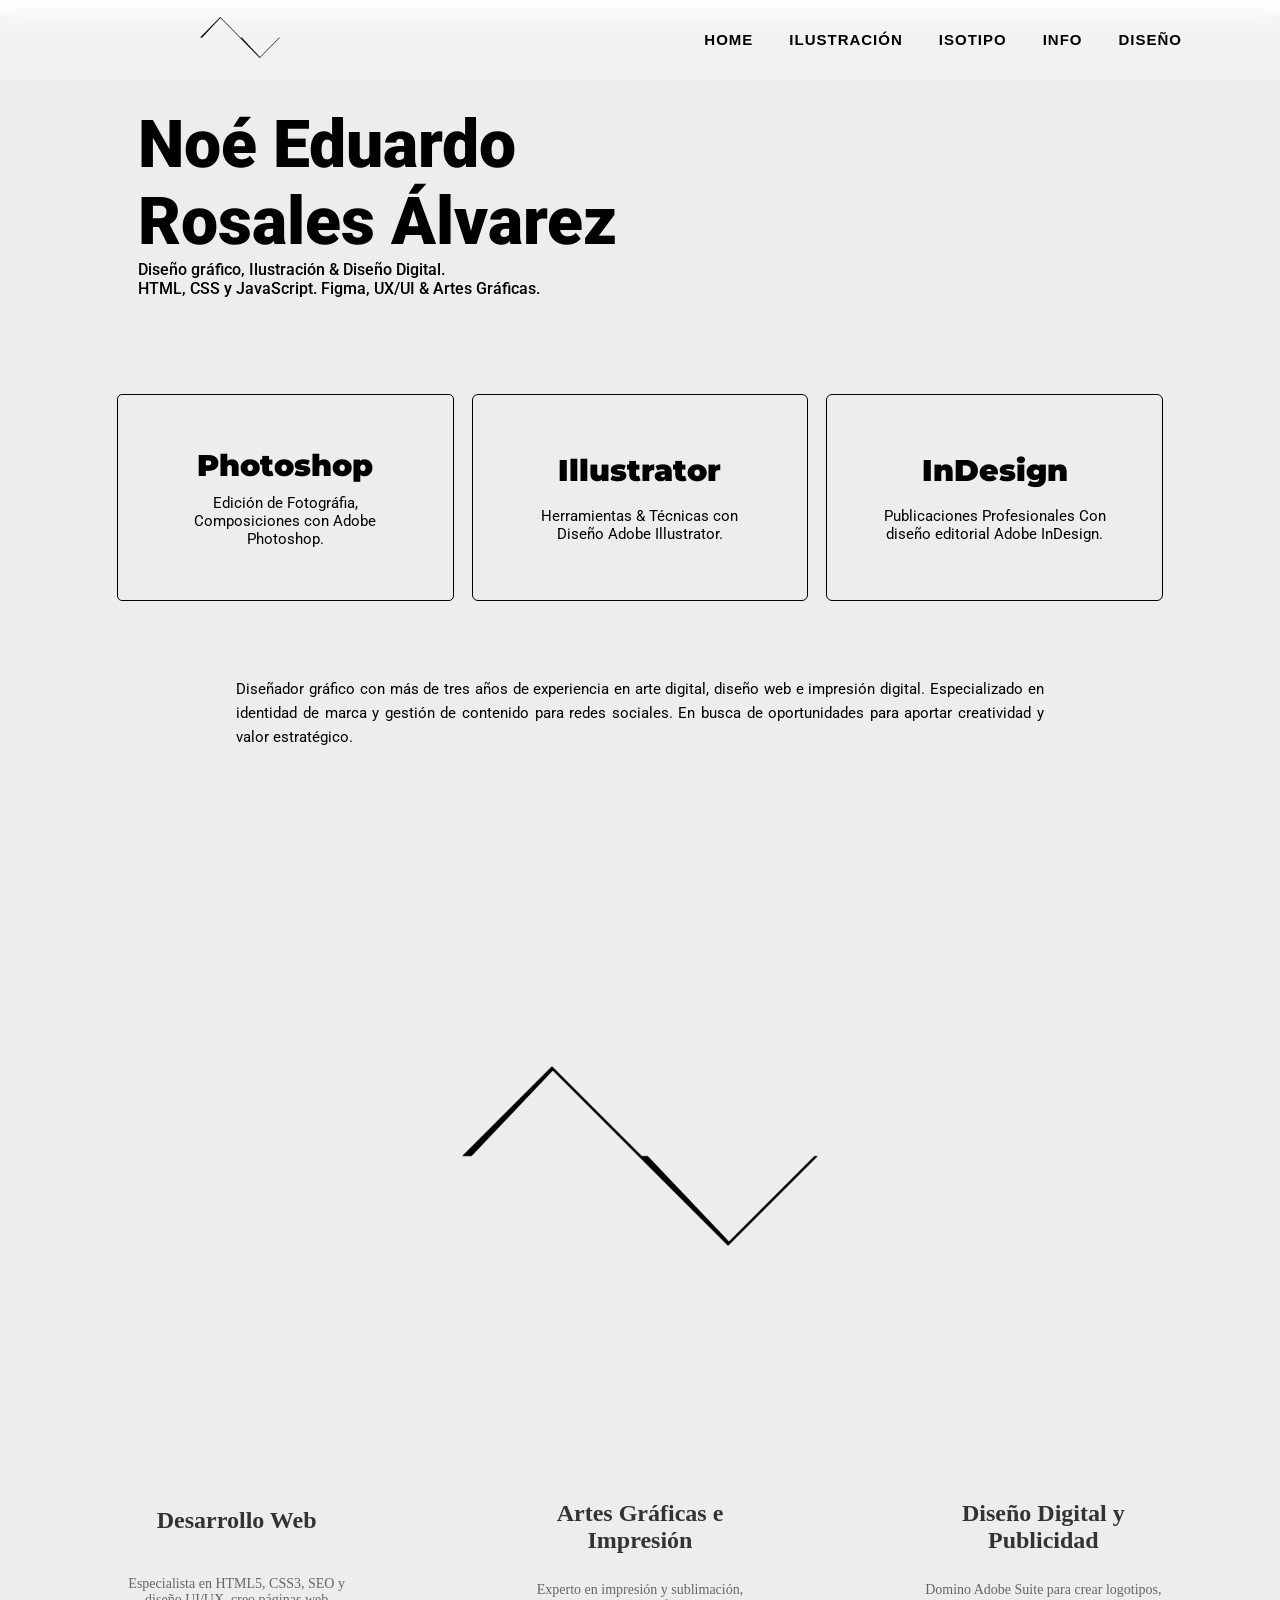
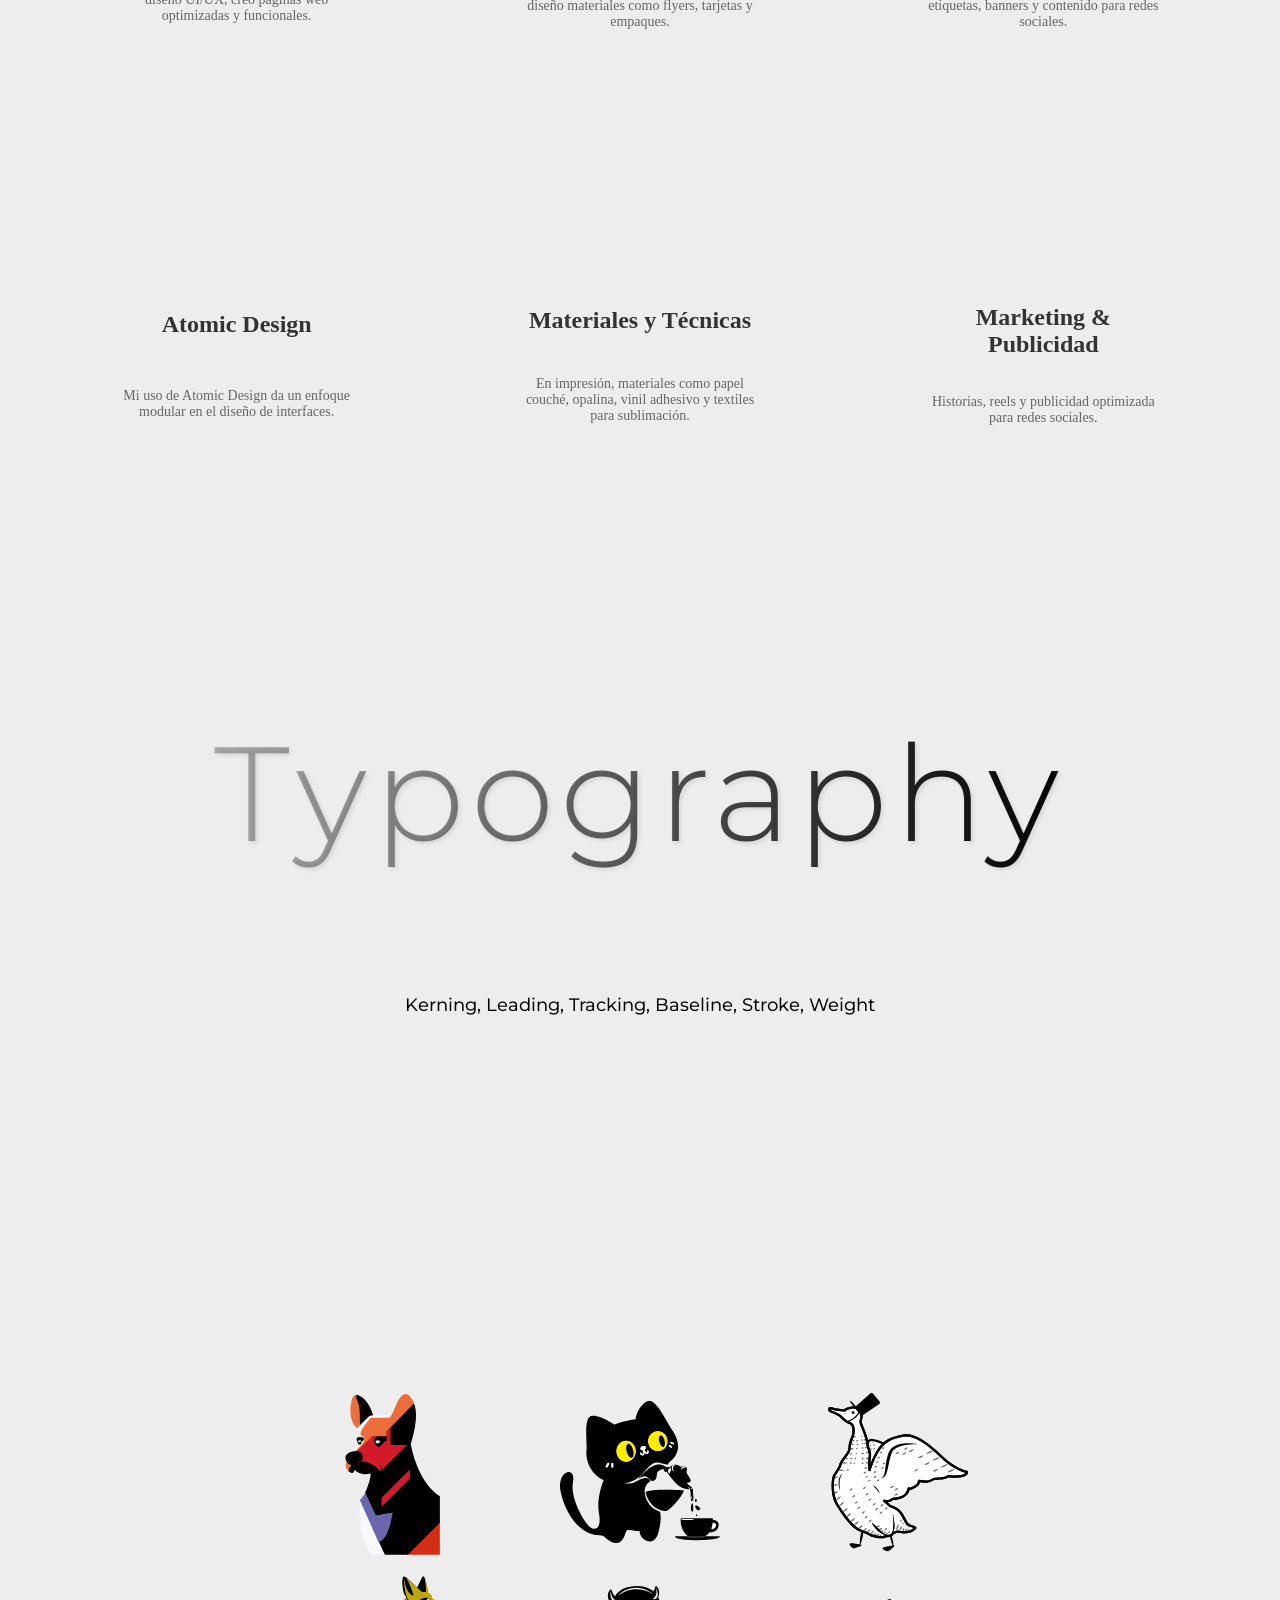
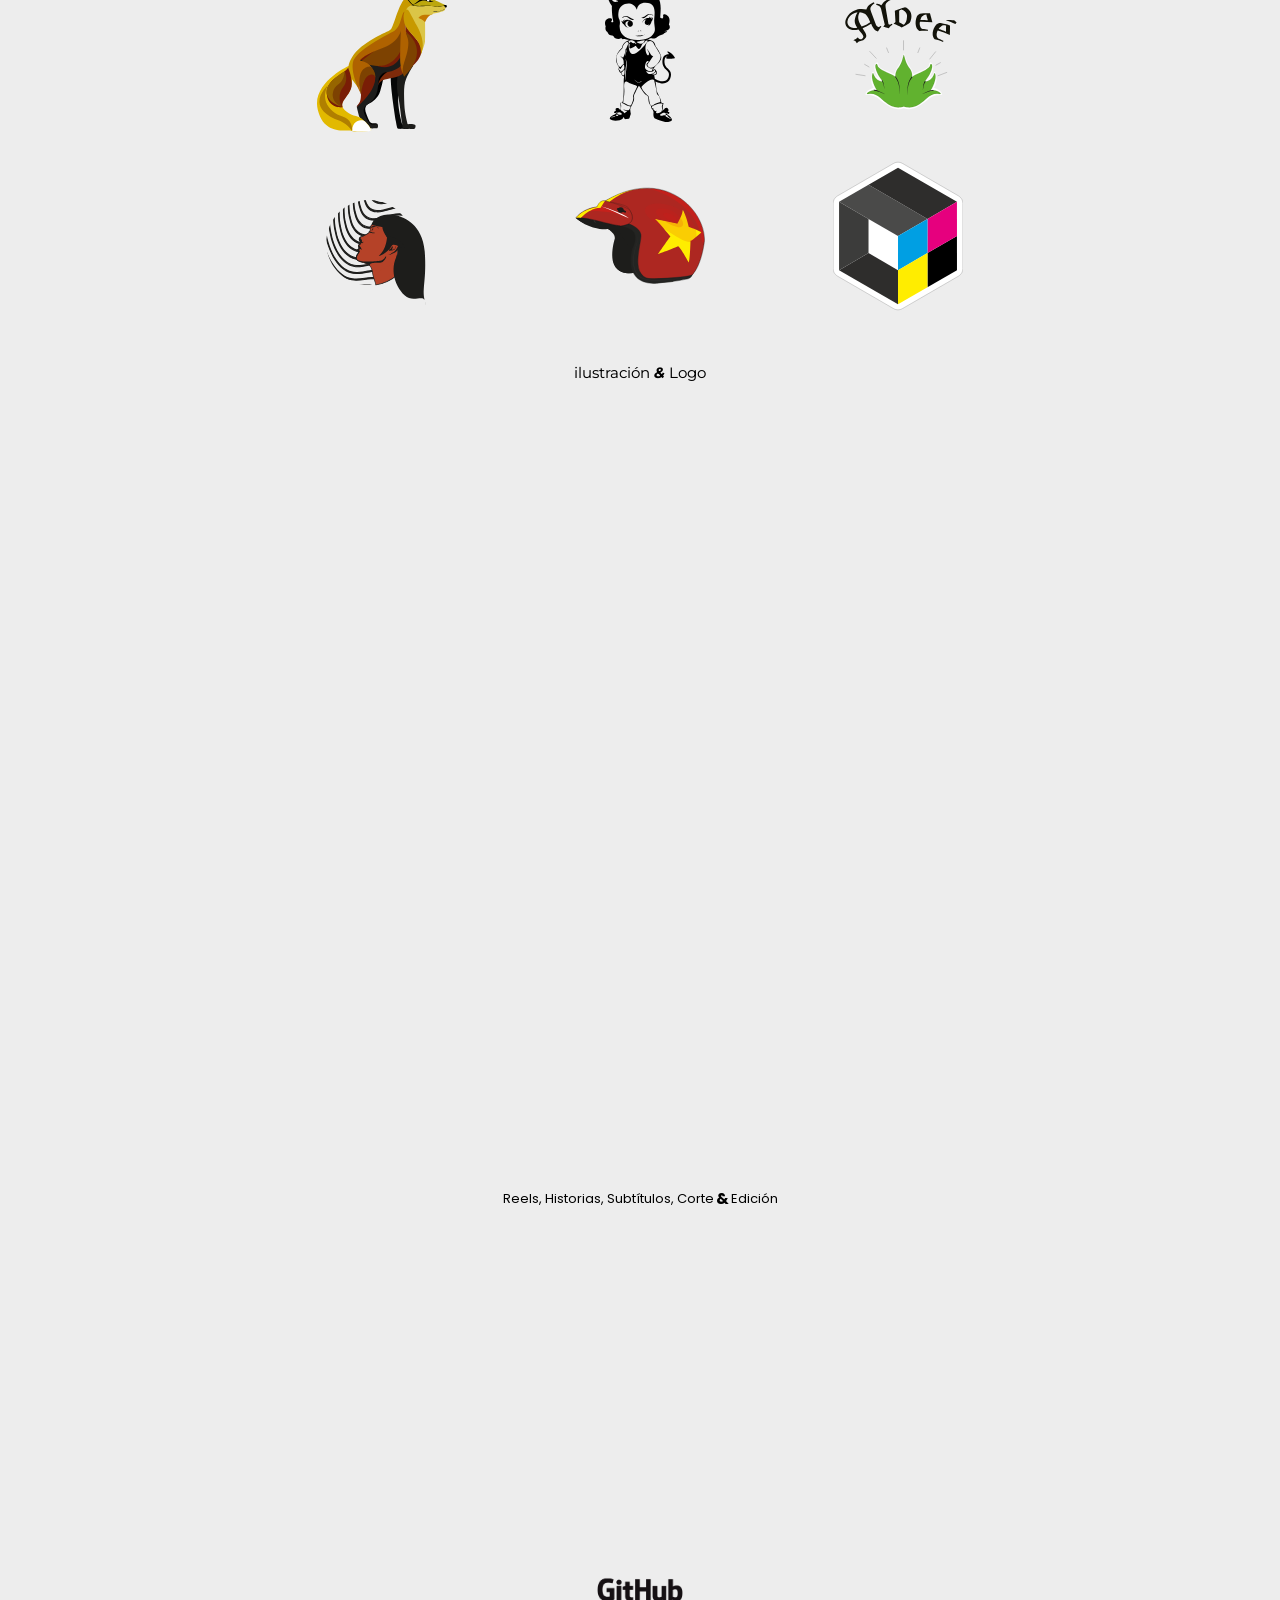
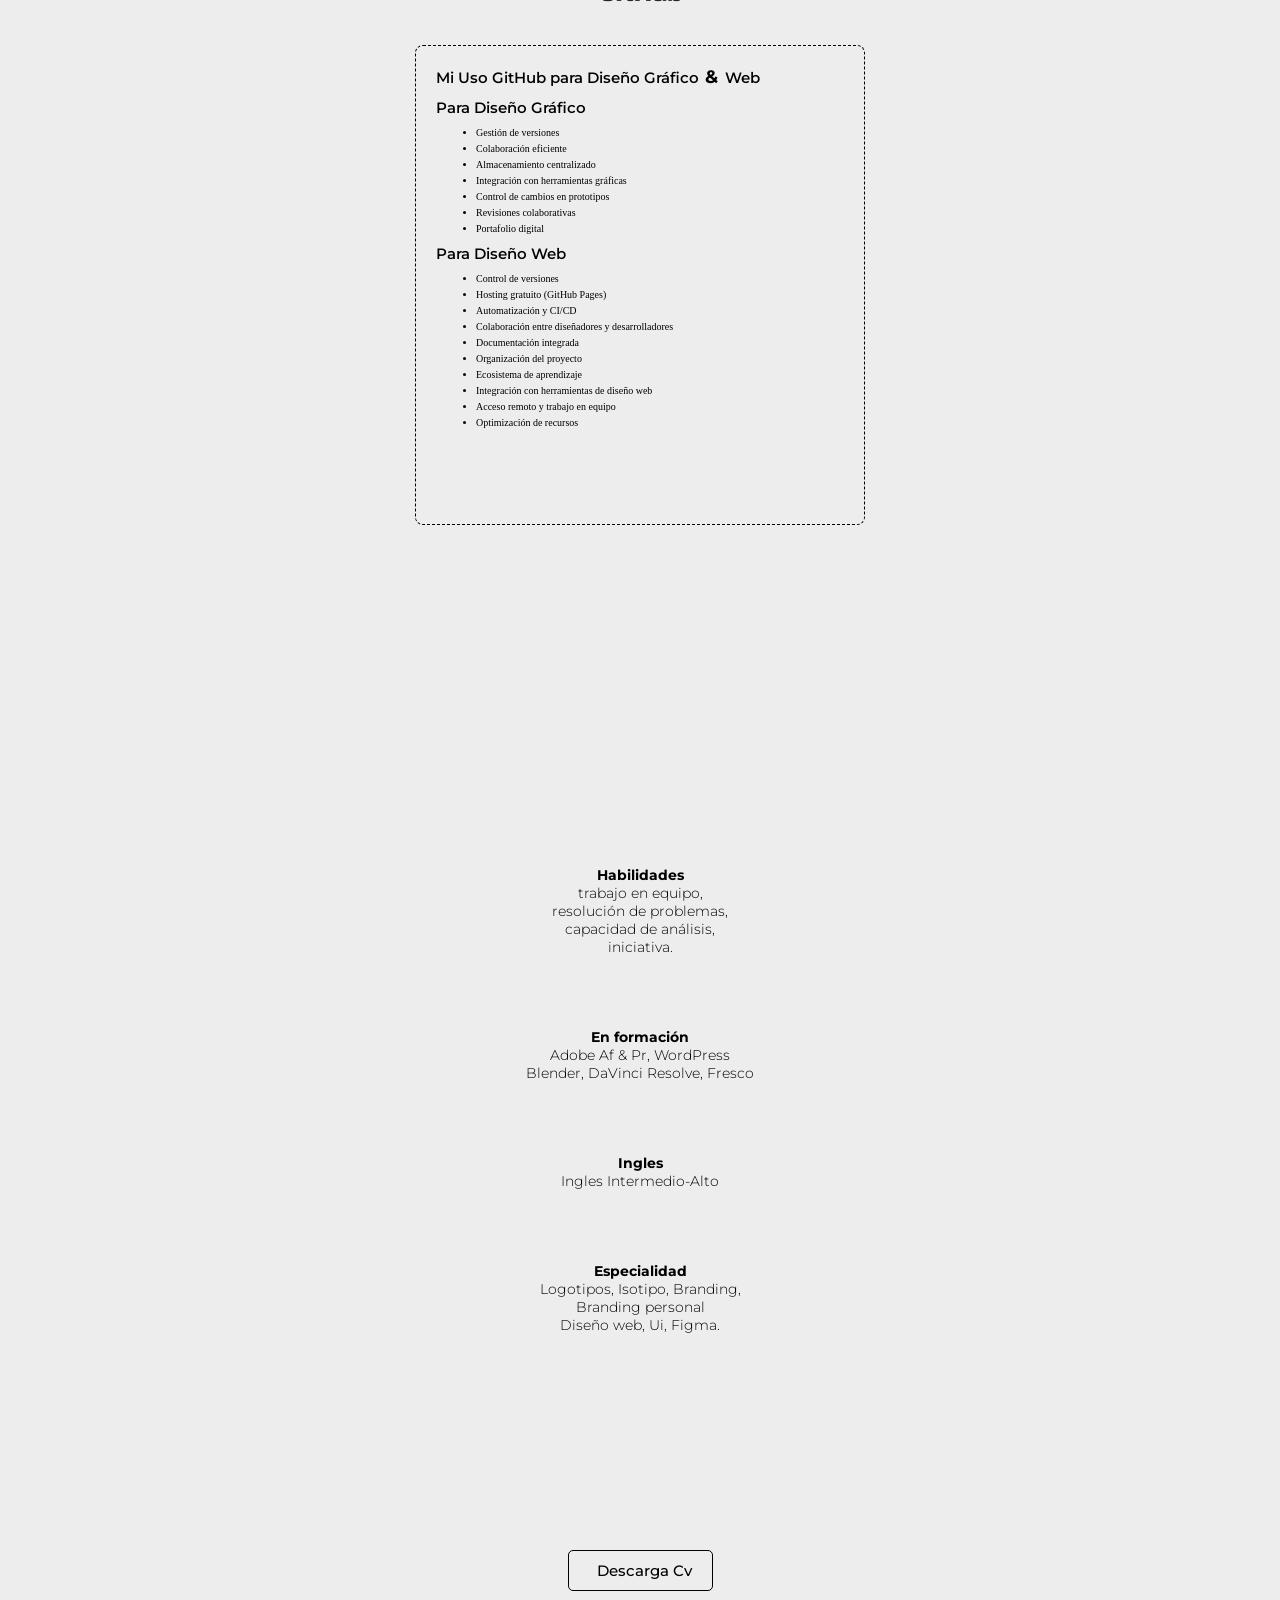
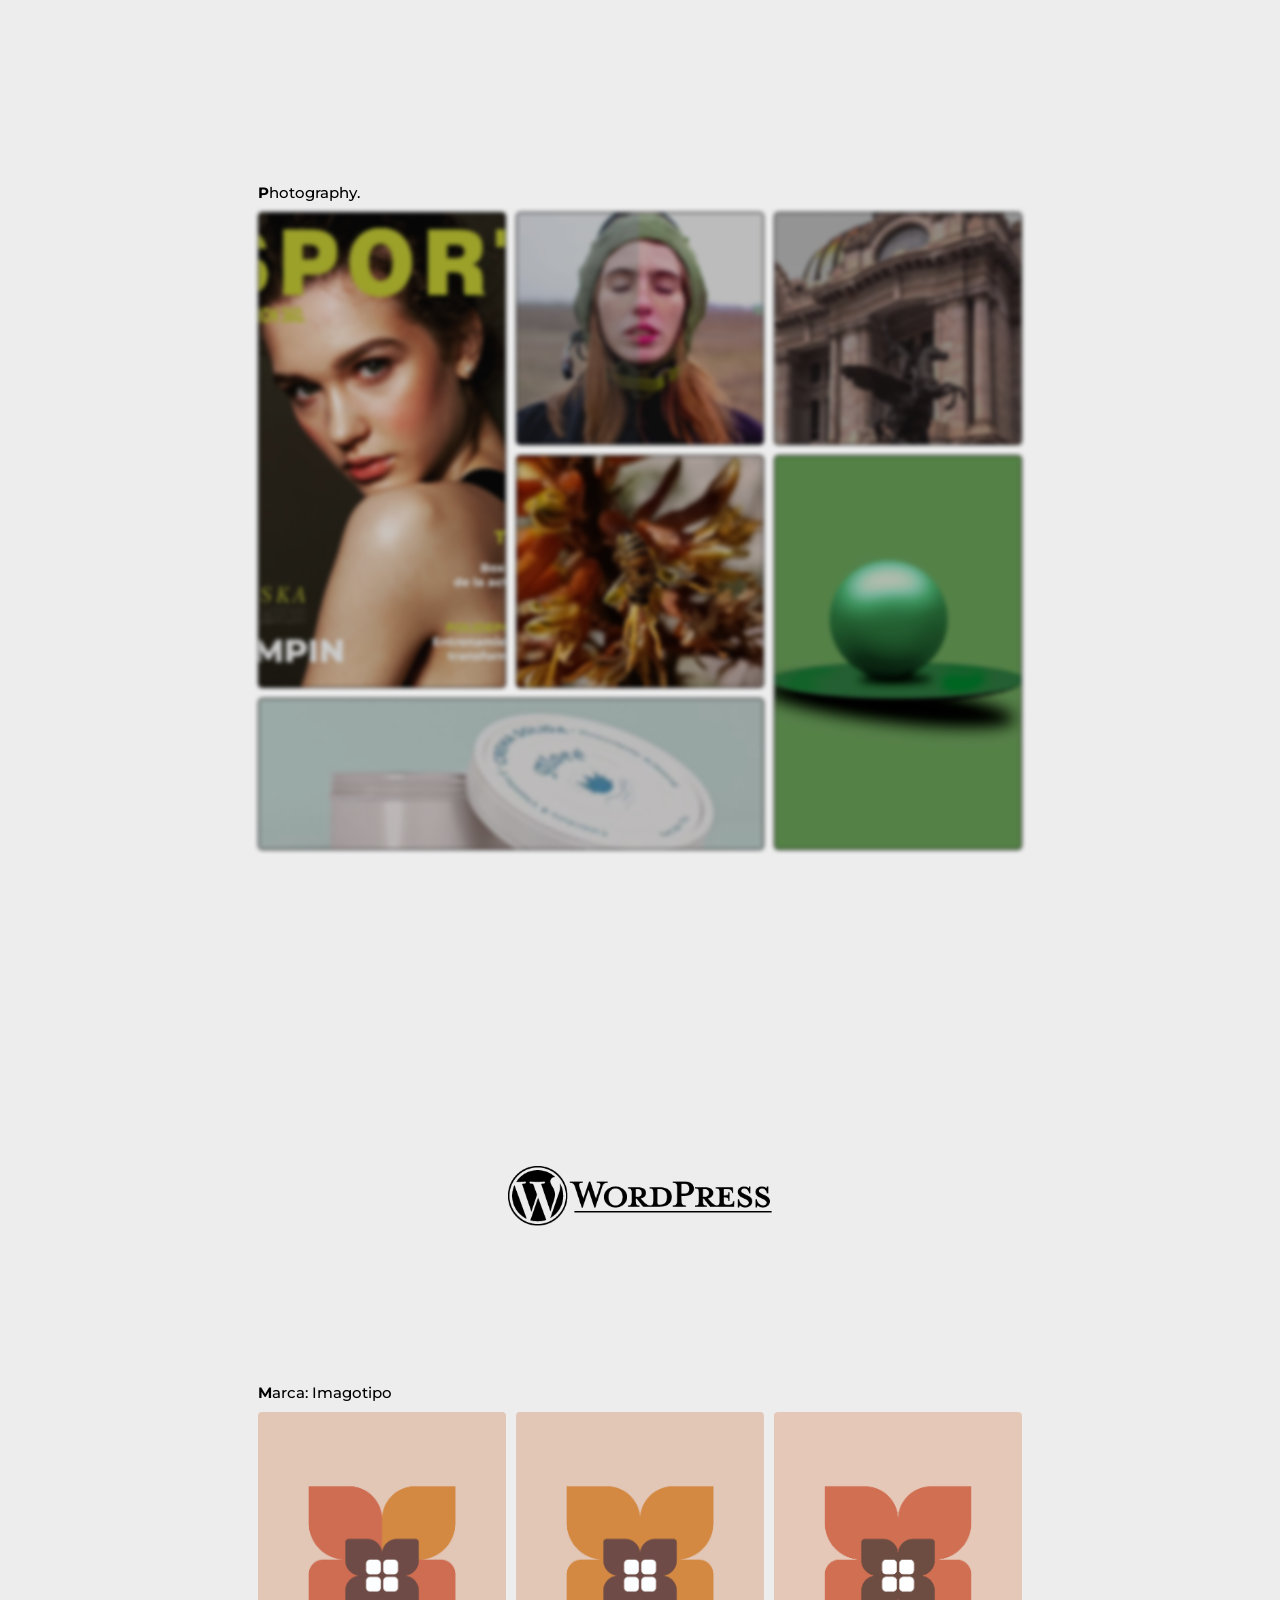
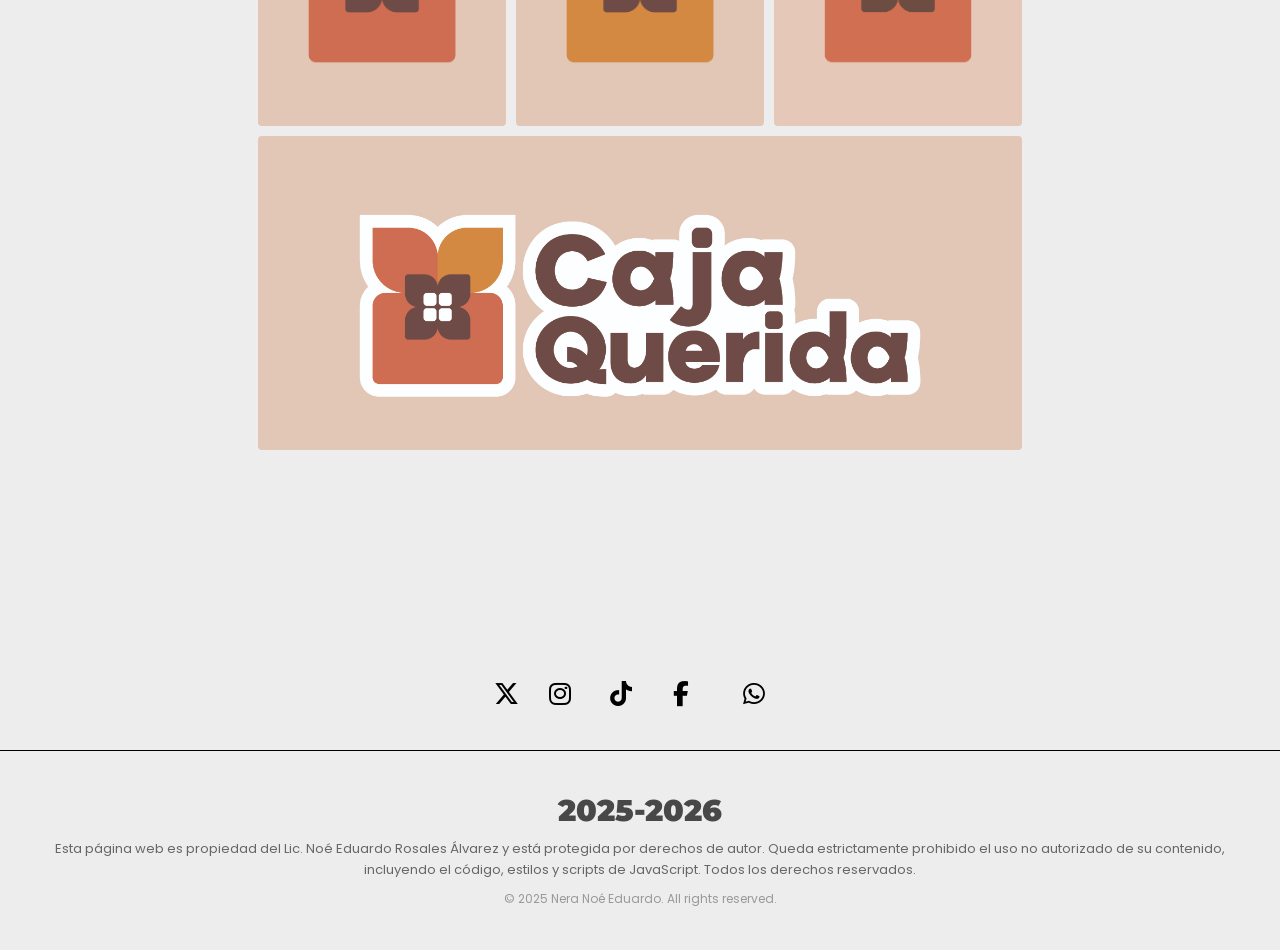
==== commit 9d043610: "yes" ====
--- a/index.html
+++ b/index.html
@@ -27,8 +27,10 @@
     <link href="https://fonts.googleapis.com/css2?family=Montserrat:ital,wght@0,100..900;1,100..900&family=Poppins:ital,wght@0,100;0,200;0
     ,300;0,400;0,500;0,600;0,700;0,800;0,900;1,100;1,200;1,300;1,400;1,500;1,600;1,700;1,800;1,900&display=swap"
         rel="stylesheet">
-        <link href="https://fonts.googleapis.com/css2?family=Inter:wght@100;200;300;400;500;600;700;800;900&display=swap" rel="stylesheet">
-        <link href="https://fonts.googleapis.com/css2?family=Roboto:wght@100;300;400;500;700;900&display=swap" rel="stylesheet">
+    <link href="https://fonts.googleapis.com/css2?family=Inter:wght@100;200;300;400;500;600;700;800;900&display=swap"
+        rel="stylesheet">
+    <link href="https://fonts.googleapis.com/css2?family=Roboto:wght@100;300;400;500;700;900&display=swap"
+        rel="stylesheet">
 
     <head>
         <link href="https://cdnjs.cloudflare.com/ajax/libs/font-awesome/6.5.0/css/all.min.css" rel="stylesheet">
@@ -82,12 +84,12 @@
         <nav id="Home" class="clase-nav">
             <h2 class="h2-nav">
                 Noé Eduardo<br>Rosales Álvarez
-            
-            <p class="p-nav">
-                Diseño gráfico, Ilustración & Diseño Digital.<br>
-                HTML, CSS y JavaScript. Figma, UX/UI &  Artes Gráficas.
-            </p>
-        </h2>
+
+                <p class="p-nav">
+                    Diseño gráfico, Ilustración & Diseño Digital.<br>
+                    HTML, CSS y JavaScript. Figma, UX/UI & Artes Gráficas.
+                </p>
+            </h2>
         </nav>
 
         <aside class="clase-sidebar">
@@ -102,24 +104,21 @@
 
         <section class="clase-seccion">
             <h2 class="h2-seccion">InDesign</h2>
-            <p id="Ilustración" class="small-text-seccion">Publicaciones Profesionales con Adobe InDesign.</p>
+            <p id="Ilustración" class="small-text-seccion">Publicaciones Profesionales Con diseño editorial Adobe InDesign.</p>
 
         </section>
-        <br>
+        
 
         <main class="main-10">
-            <h2 class="h2-10">Ilustración</h2>
-<p class="p-10">
-    <br>
-    <strong>Las ilustraciones</strong>, con múltiples capas y relatos que reflejan la mano del artista, dan vida al diseño...
-</p>
-
-<p class="p-11">
-    <em>Mi enfoque de la ilustración.</em> <br><br>
-    "Nuestro diseño se basa en la esencia de nuestra marca y experiencia, evolucionando constantemente con las tendencias. Cada elemento visual debe conectar con nuestra herencia cultural, mientras que la textura, el collage de fotos, la composición y los detalles gráficos son herramientas clave para ofrecer una sensación personalizada."
-</p>
-
+           
+            <p class="p-10">
+                Diseñador gráfico con más de tres años de experiencia en arte digital, diseño web e impresión digital.  
+                Especializado en identidad de marca y gestión de contenido para redes sociales.  
+                En busca de oportunidades para aportar creatividad y valor estratégico.
+            </p>
         </main>
+        
+        
     </div>
 
     <header class="header-medio">
@@ -158,30 +157,6 @@
             <p class="small-text">Historias, reels y publicidad optimizada para redes sociales.</p>
         </div>
     </div>
-
-
-
-
-
-
-
-
-
-
-
-
-
-
-
-
-
-
-
-
-
-
-
-
 
 
     <div class="flecha">
@@ -365,7 +340,7 @@
         <section class="mira-box">
             <div class="container-pdf">
                 <div class="container-txt-pdf">
-                    <a href="assets/pdf/Noé-Eduardo-Lcdo-CV.pdf" download="C.V.NoéEduardo-pdf" class="download-button">
+                    <a href="assets/pdf/Noé-Eduardo-Lcdo-CV.pdf" download="C.V.NoéEduardo.pdf" class="download-button">
                         <span class="button-text">Descarga Cv </span>
                     </a>
                 </div>
@@ -401,19 +376,9 @@
         <div class="image-grid-06x"></div>
         <div class="image-grid-07x">
             <p class="p-x"><strong>M</strong>arca:
-            Imagotipo</p>
+                Imagotipo</p>
         </div>
     </aside>
-
-
-
-
-
-
-
-
-
-
 
 
 
--- a/style.css
+++ b/style.css
@@ -3,6 +3,7 @@
     padding: 0;
     box-sizing: border-box;
 }
+
 body {
     margin: 0;
     background-color: rgb(237, 237, 237);
@@ -10,6 +11,7 @@
     overflow-x: hidden;
     cursor: url('data:image/svg+xml,%3Csvg xmlns="http://www.w3.org/2000/svg" width="10" height="10" viewBox="0 0 32 32"%3E%3Ccircle cx="16" cy="16" r="14" fill="black" /%3E%3C/svg%3E'), auto;
 }
+
 .container {
     max-width: 100%;
     margin: 0 auto;
@@ -17,7 +19,6 @@
 
 .header-glass {
     display: flex;
-   
     position: fixed;
     justify-content: flex-start;
     align-items: center;
@@ -42,6 +43,7 @@
     padding-left: 200px;
     cursor: pointer;
 }
+
 .logo:hover {
     animation: bounce-scale 0.6s ease-in-out;
 }
@@ -99,10 +101,11 @@
     cursor: pointer;
     position: relative;
     border-radius: 5px;
-    padding: 6px 8px; 
+    padding: 6px 8px;
     overflow: hidden;
     transition: color 0.3s ease, background-color 0.3s ease;
 }
+
 @media (min-width: 769px) and (max-width: 1024px) {
     .ul a {
         font-size: 13px;
@@ -120,7 +123,7 @@
     left: 50%;
     background-color: black;
     transition: width 0.3s ease, left 0.3s ease;
-    
+
 }
 
 .ul a:hover::before {
@@ -131,18 +134,20 @@
 .ul a:hover {
     color: rgb(255, 255, 255);
     background-color: rgb(0, 0, 0);
-   
+
 
 }
 
 li {
     margin-left: 20px;
 }
+
 @media (min-width: 769px) and (max-width: 1024px) {
     li {
         margin-left: 6px;
     }
 }
+
 .hamburger {
     display: none;
 
@@ -155,11 +160,8 @@
 .menu-h {
     display: none;
     background-color: #ffffff;
-
     position: fixed;
-
-    top: 80px; /* Altura del menu secundario hamburguesa */
-
+    top: 80px;
     left: 0;
     width: 100%;
     height: 100%;
@@ -279,7 +281,8 @@
     font-family: 'Roboto', sans-serif;
     font-weight: 900;
     font-size: 66px;
-    margin-top: 30px; /* Ajusta según necesites */
+    margin-top: 30px;
+    /* Ajusta según necesites */
 }
 
 .p-nav {
@@ -294,14 +297,10 @@
 
 .clase-sidebar {
     display: flex;
-    /* Activa flexbox */
     flex-wrap: wrap;
     align-items: center;
-    /* Centra verticalmente */
-    justify-content: center;
-    /* Centra horizontalmente */
+    justify-content: center;
     text-align: center;
-    /* Asegura que el texto está alineado al centro */
     grid-row: 8/12;
     grid-column: 2 / 5;
     outline: 1px solid #000;
@@ -352,14 +351,10 @@
 
 .clase-main {
     display: flex;
-    /* Activa flexbox */
     flex-wrap: wrap;
     align-items: center;
-    /* Centra verticalmente */
-    justify-content: center;
-    /* Centra horizontalmente */
+    justify-content: center;
     text-align: center;
-    /* Asegura que el texto está alineado al centro */
     grid-row: 8/12;
     grid-column: 5/8;
     border-radius: 5px;
@@ -413,29 +408,22 @@
 
 
 .clase-seccion {
-    display: flex;
-    /* Activa flexbox */
+    display: flex; /* Habilita flexbox */
     flex-wrap: wrap;
-    align-items: center;
-    /* Centra verticalmente */
-    justify-content: center;
-    /* Centra horizontalmente */
+    align-items: center; /* Centra verticalmente */
+    justify-content: center; /* Centra horizontalmente */
     text-align: center;
-    /* Asegura que el texto está alineado al centro */
-
     grid-row: 8/12;
     grid-column: 8/11;
-    text-align: center;
-    border-radius: 15px;
+    border-radius: 5px;
     transition: transform 0.5s ease;
     outline: 1px solid #000;
     background-size: cover;
-    background-position: center;/ background-repeat: no-repeat;
-    border-radius: 5px;
+    background-position: center;
+    background-repeat: no-repeat;
     padding: 50px;
-    padding-top: 10px;
-
-}
+}
+
 
 .clase-seccion:hover {
     animation: bounce 0.8s forwards;
@@ -473,6 +461,7 @@
 
 
 .main-10 {
+
     grid-row: 13/20;
     grid-column: 3/10;
     text-align: left;
@@ -507,12 +496,9 @@
         margin-bottom: 10px;
         margin-top: 10px;
         padding: 20px;
-
         line-height: 1.4;
-        /* Ajustado para más legibilidad */
-
         letter-spacing: normal;
-        /* Asegura que no haya separación extra */
+
     }
 }
 
@@ -522,10 +508,8 @@
         grid-column: 2/11;
         text-align: justify;
         line-height: 1.4;
-        /* Ajustado para mejorar la legibilidad */
         font-size: 13px;
         letter-spacing: normal;
-        /* Evita separación en letras */
     }
 }
 
@@ -535,25 +519,28 @@
         grid-column: 2/11;
         text-align: justify;
         line-height: 1.4;
-        /* Igual a los otros para coherencia */
         font-size: 13px;
         letter-spacing: normal;
-        /* Elimina separación extra */
-    }
-}
-
-
-
-
-
+
+    }
+}
 
 @media (max-width: 780px) {
     .clase-seccion {
+        
         grid-row: 4/5;
+        margin-top: 0px;
+        grid-column: 2/11;
+        padding: 50px;
         grid-column: 2/11;
         margin-bottom: 10px;
+        background-size: cover;
         margin-top: 10px;
-        padding-top: 90px;
+        
+        
+       
+     
+        
     }
 }
 
@@ -564,38 +551,33 @@
         grid-column: 1 / 12;
         justify-content: left;
         align-items: end;
-
-
         font-size: 30px;
         margin-top: 0px;
     }
 }
 
 @media (max-width: 780px) {
-
-   
     .h2-nav {
         display: grid;
         align-items: center;
         font-size: 40px;
         justify-content: left;
         padding: 0 26px;
-       
-    }
-}
+
+    }
+}
+
 @media (max-width: 780px) {
-
-    .clase-nav{
-       
+    .clase-nav {
         display: grid;
         align-items: center;
         justify-content: left;
     }
-    }
+}
 
 @media (max-width: 780px) {
     .p-nav {
-        
+
         display: grid;
         grid-row: 2 / 3;
         grid-column: 1 / 12;
@@ -603,7 +585,7 @@
         justify-content: center;
         align-items: start;
         padding-left: 0px;
-        margin-bottom: 0; /* Elimina el espacio inferior */
+        margin-bottom: 0;
         margin-top: -0Xpx;
     }
 }
@@ -640,9 +622,6 @@
 }
 
 
-
-
-
 @media (max-width: 1200px) {
     .grid-container {
         display: grid;
@@ -778,19 +757,16 @@
 
 .box:hover {
     transform: scale(1.05);
-    /* Aumenta el tamaño suavemente */
 }
 
 img {
     width: auto;
     height: 160px;
     transition: transform 0.4s ease-in-out;
-    /* Hace que la imagen también se anime */
 }
 
 .box:hover img {
     transform: scale(1.1);
-    /* Efecto de aumento en la imagen */
 }
 
 .box-img {
@@ -802,7 +778,6 @@
 
 .box:hover .box-img {
     transform: scale(1.1);
-    /* Aumenta la imagen de forma natural */
 }
 
 /* Responsive */
@@ -822,19 +797,16 @@
     display: grid;
     grid-template-columns: repeat(auto-fit, minmax(300px, 1fr));
     gap: 30px;
-    /* Reducido para acercar los elementos */
     margin: auto;
     padding: 0 10px;
     justify-content: center;
     overflow: hidden;
-    /* Opcional para evitar desbordamiento */
 }
 
 .box {
     flex-wrap: wrap;
     background-color: rgb(237, 237, 237);
     padding: 65px;
-    /* Un poco menos de padding para compactar */
     text-align: center;
     max-width: 100%;
     overflow: hidden;
@@ -844,14 +816,12 @@
 .h2-main {
     color: #333;
     margin-bottom: 2px;
-    /* Reducido para acercar los títulos */
 }
 
 .small-text {
     color: #666;
     font-size: 14px;
     margin-bottom: 88px;
-    /* Reducido para acercar los textos */
 }
 
 
@@ -1710,7 +1680,8 @@
 }
 
 .download-button:hover {
-    background-color: #E30A17; /* Rojo Adobe PDF */
+    background-color: #E30A17;
+    /* Rojo Adobe PDF */
     color: white;
 }
 
@@ -2232,66 +2203,6 @@
 
 
 
-
-
-
-
-
-
-
-
-
-
-
-
-
-
-
-/* .image-grid-04x {
-    background-image: url(assets/img/img-jpg/4.webp);
-    background-position: center;
-    background-size: cover;
-    grid-column: 5/7;
-    grid-row: 6/9;
-
-    filter: brightness(80%) blur(2px);
-}
-
-.image-grid-04x:hover {
-    filter: brightness(100%) blur(0);
-    transition: filter 0.3s ease;
-}
-
-@media (max-width: 700px) {
-    .image-grid-04x {
-        grid-column: 2/10;
-        grid-row: 8/10;
-
-    }
-} */
-
-/* .image-grid-05x {
-    background-image: url(assets/img/img-jpg/5.jpg);
-    background-position: center;
-    background-size: cover;
-    grid-column: 7/9;
-    grid-row: 6/11;
-    filter: brightness(80%) blur(2px);
-}
-
-.image-grid-05x:hover {
-    filter: brightness(100%) blur(0);
-    transition: filter 0.3s ease;
-}
-
-@media (max-width: 700px) {
-    .image-grid-05x {
-        grid-column: 2/6;
-        grid-row: 10/11;
-
-    }
-} */
-
 .image-grid-06x {
     background-image: url(assets/Assets/Sticker/Sticker\ Cubo.jpg);
     background-position: center;
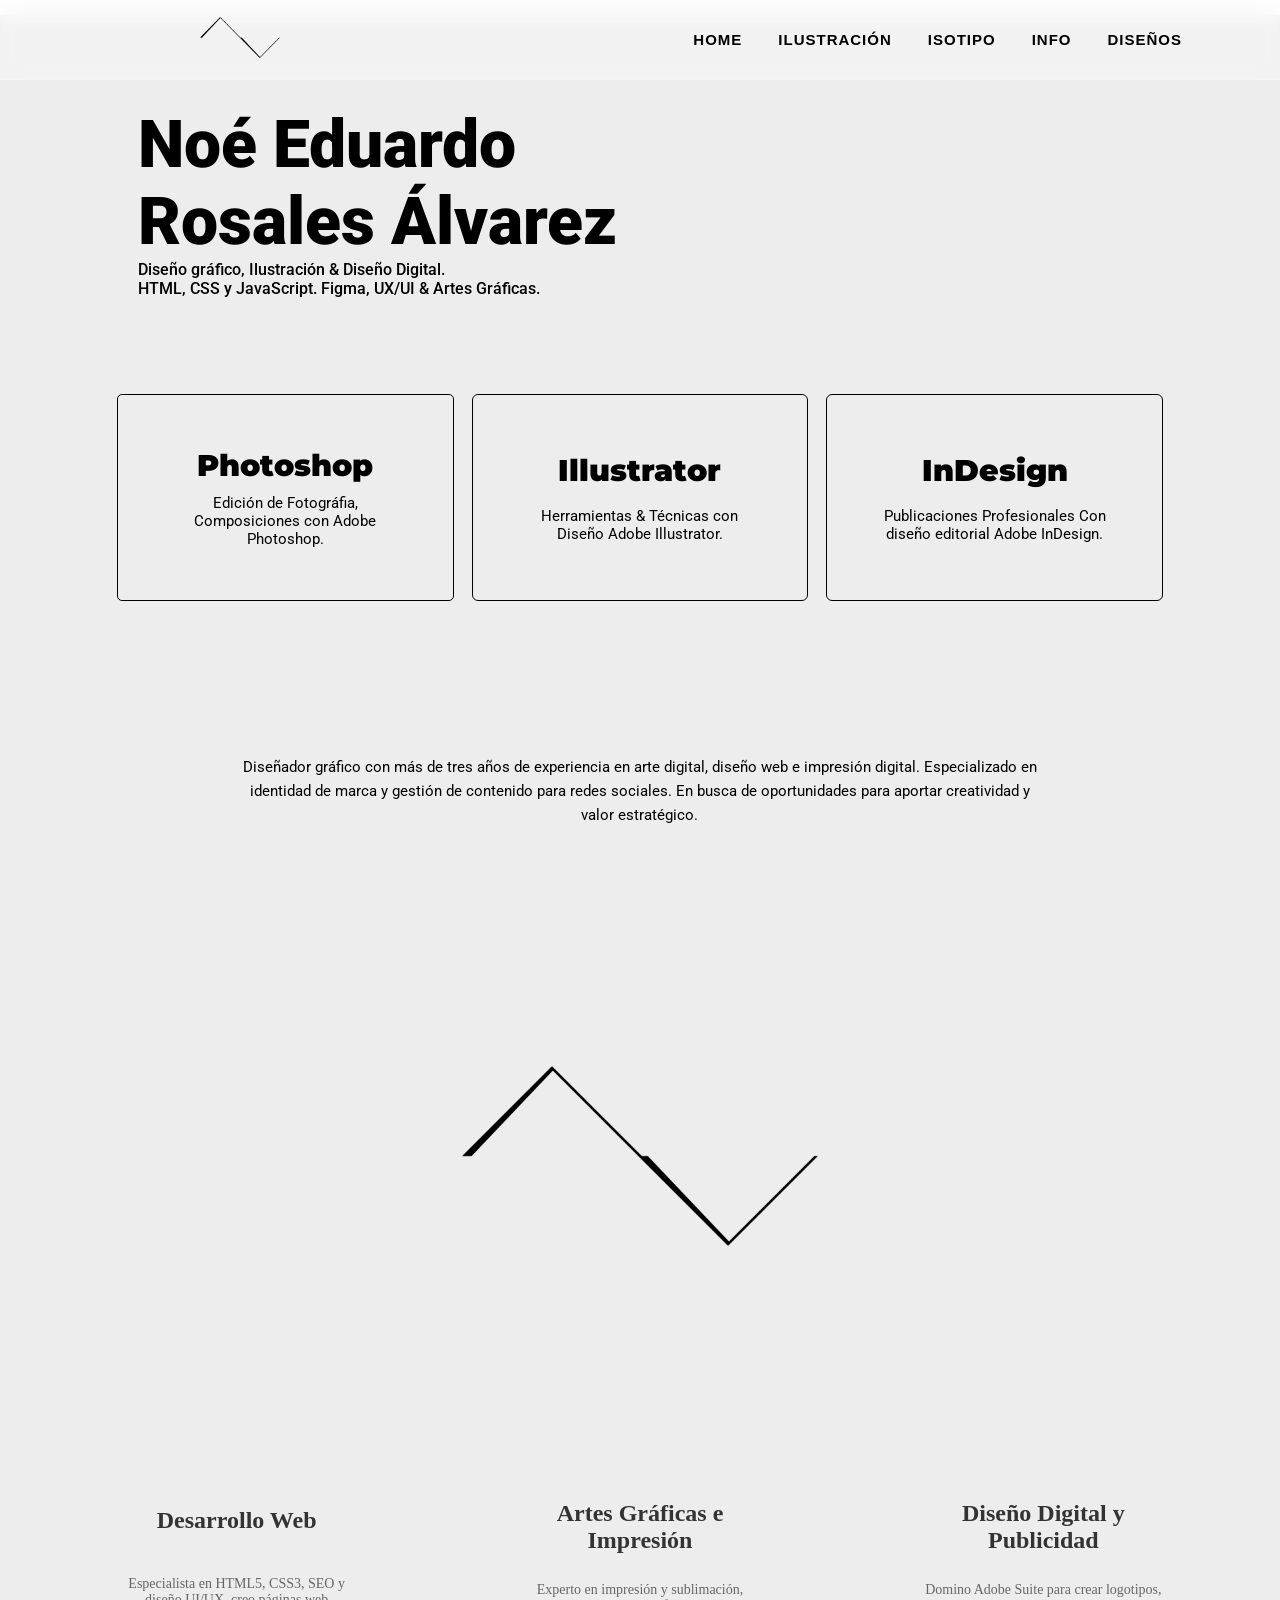
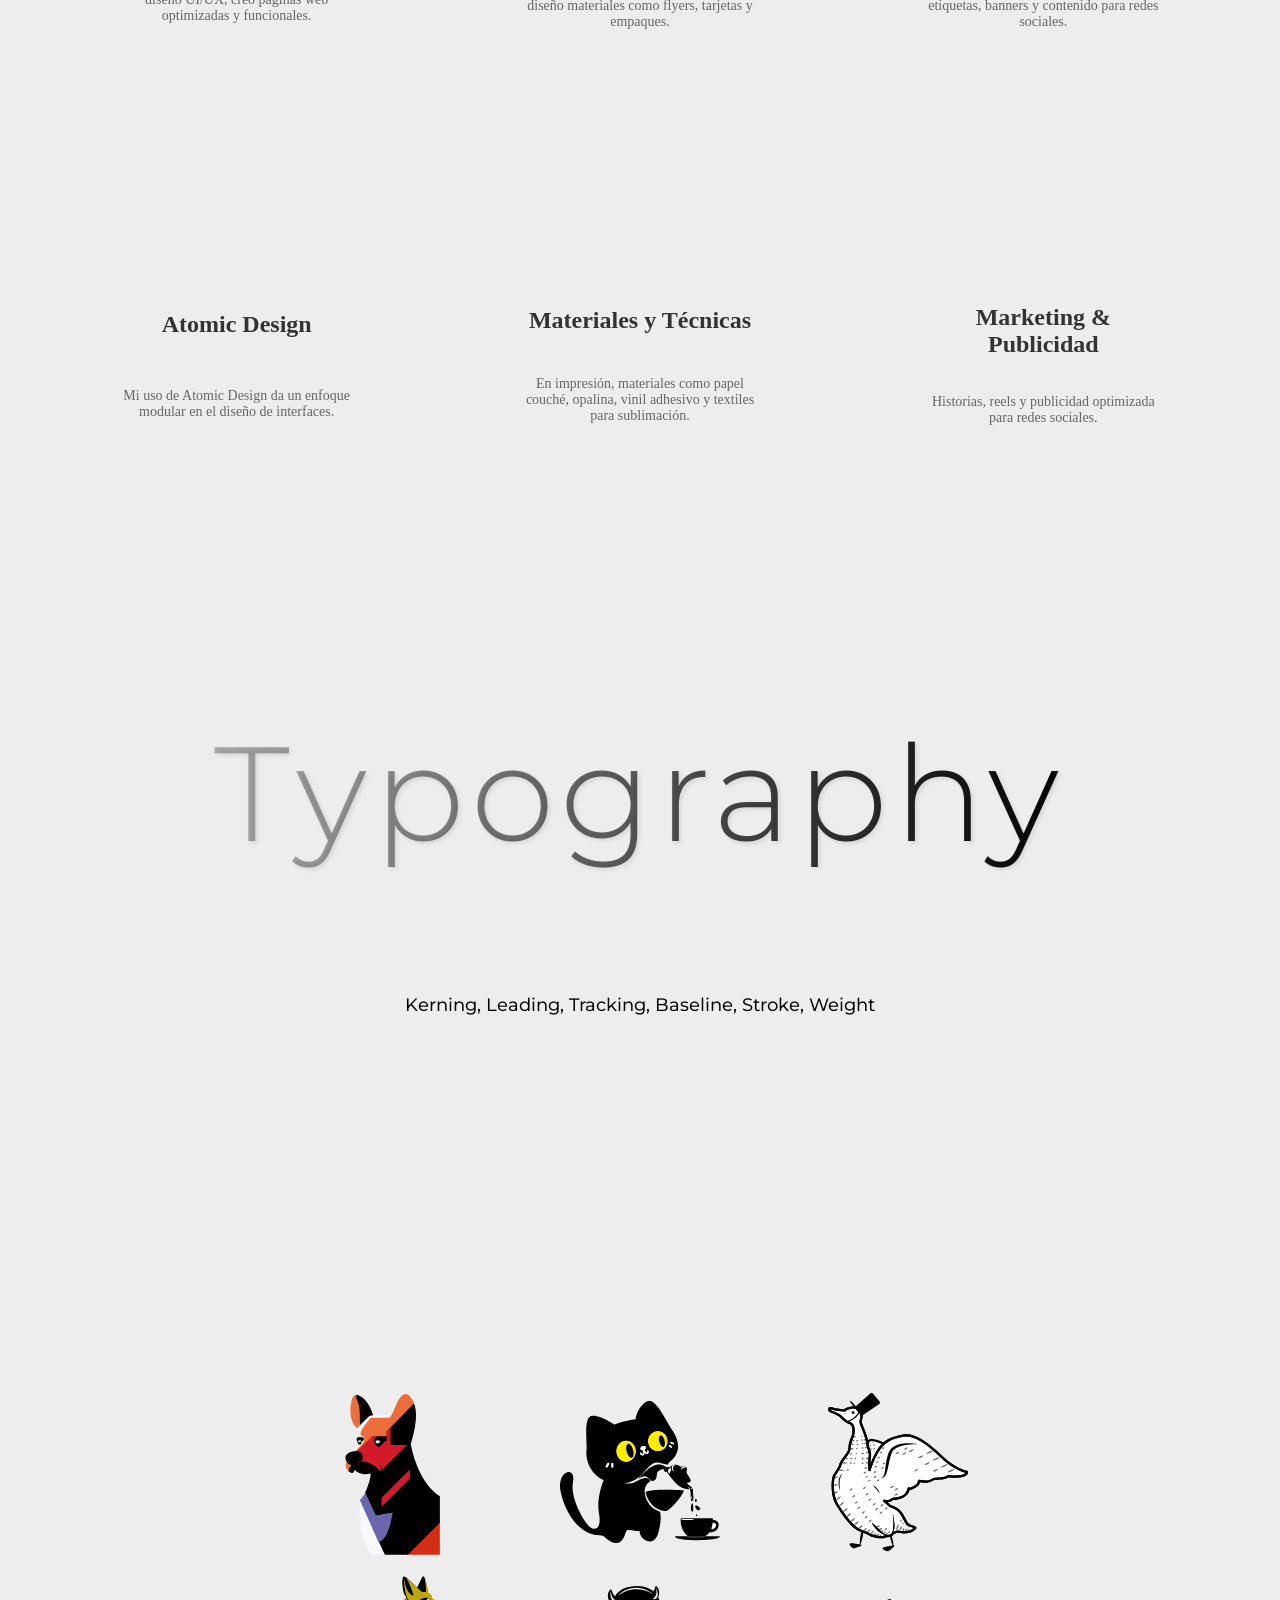
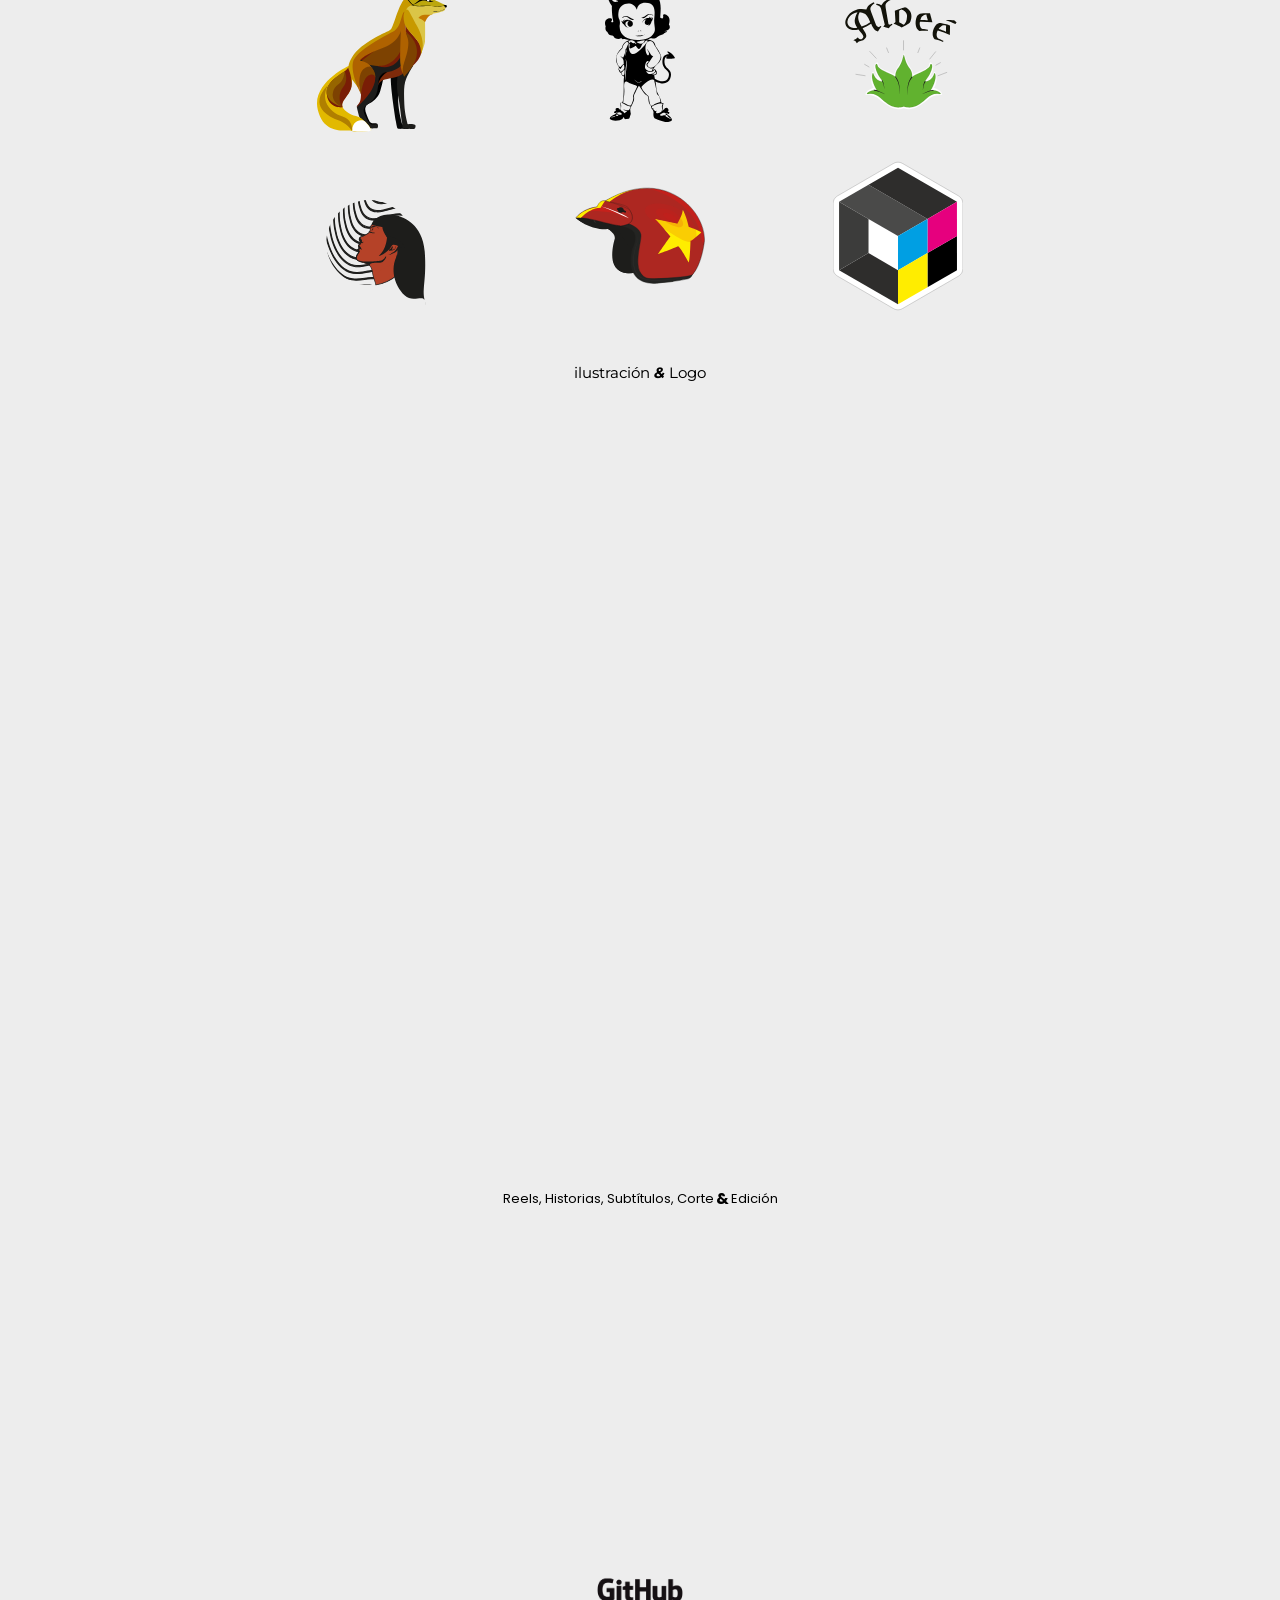
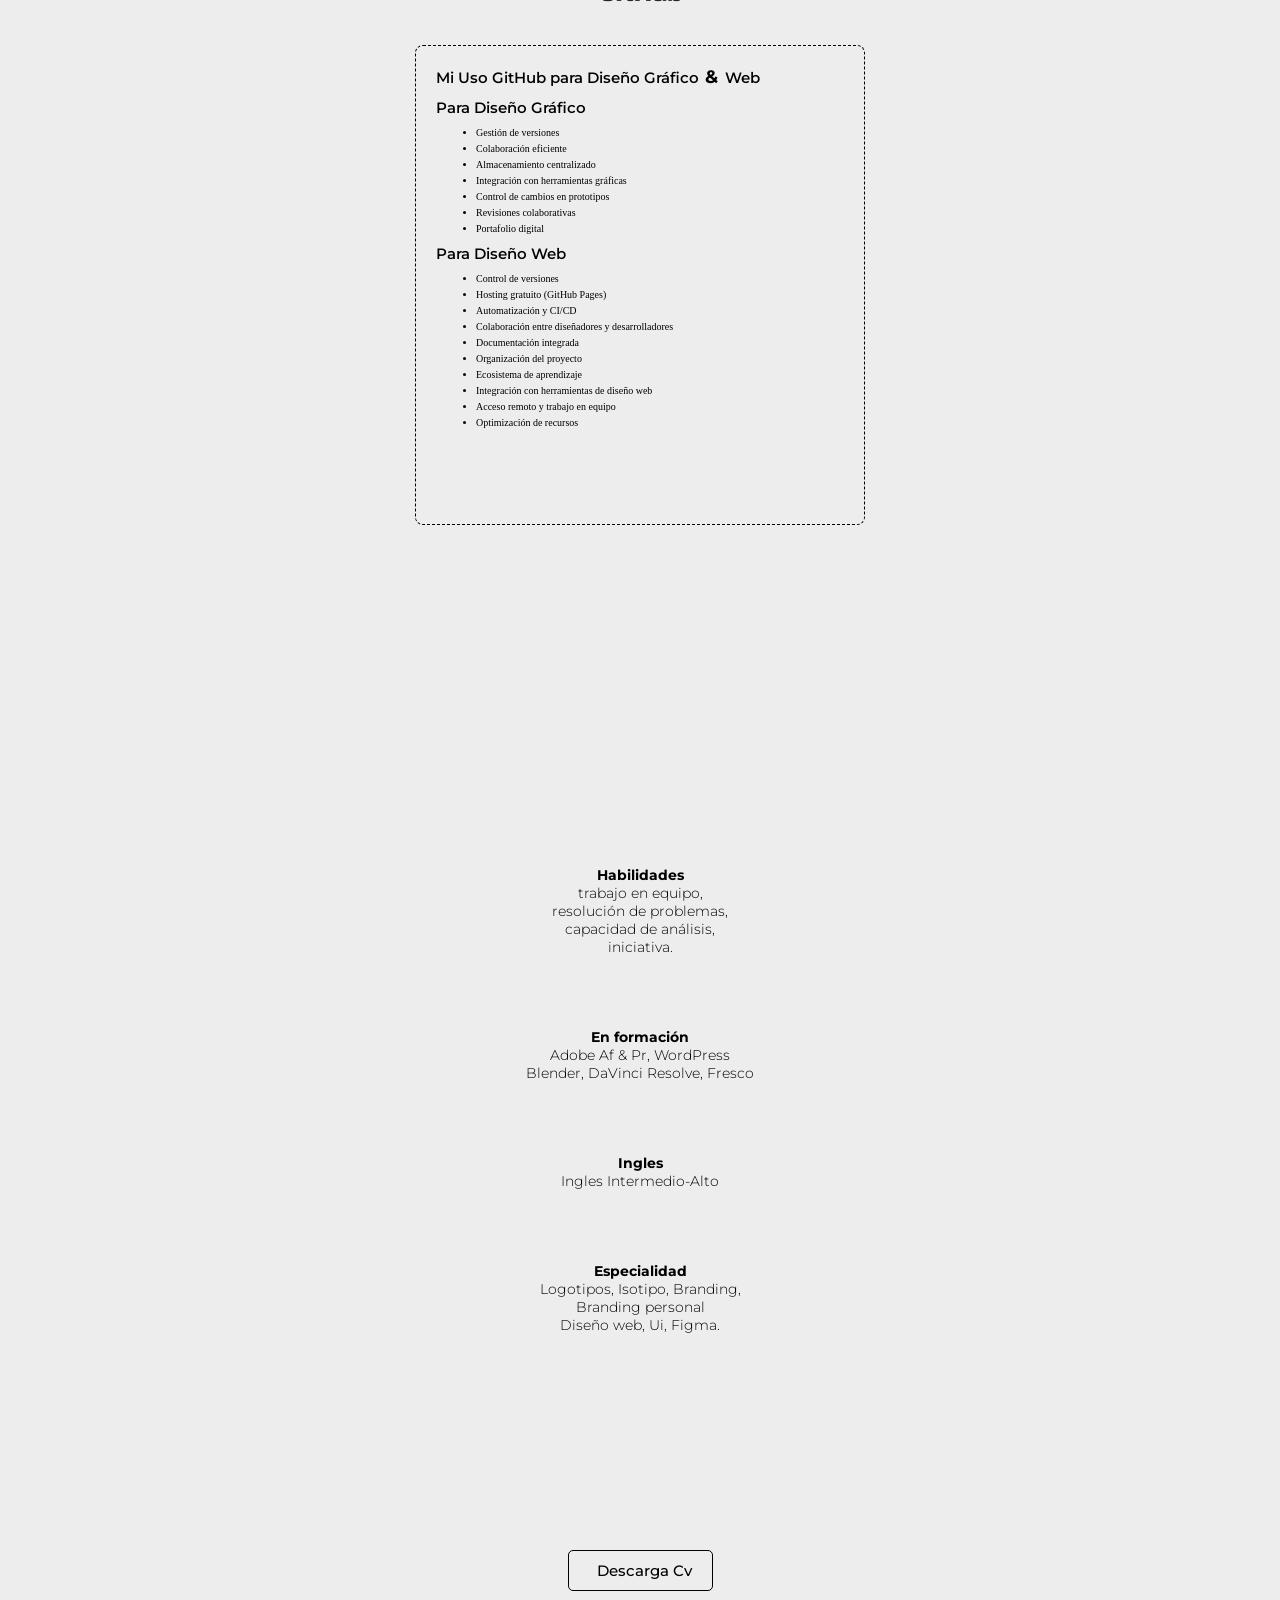
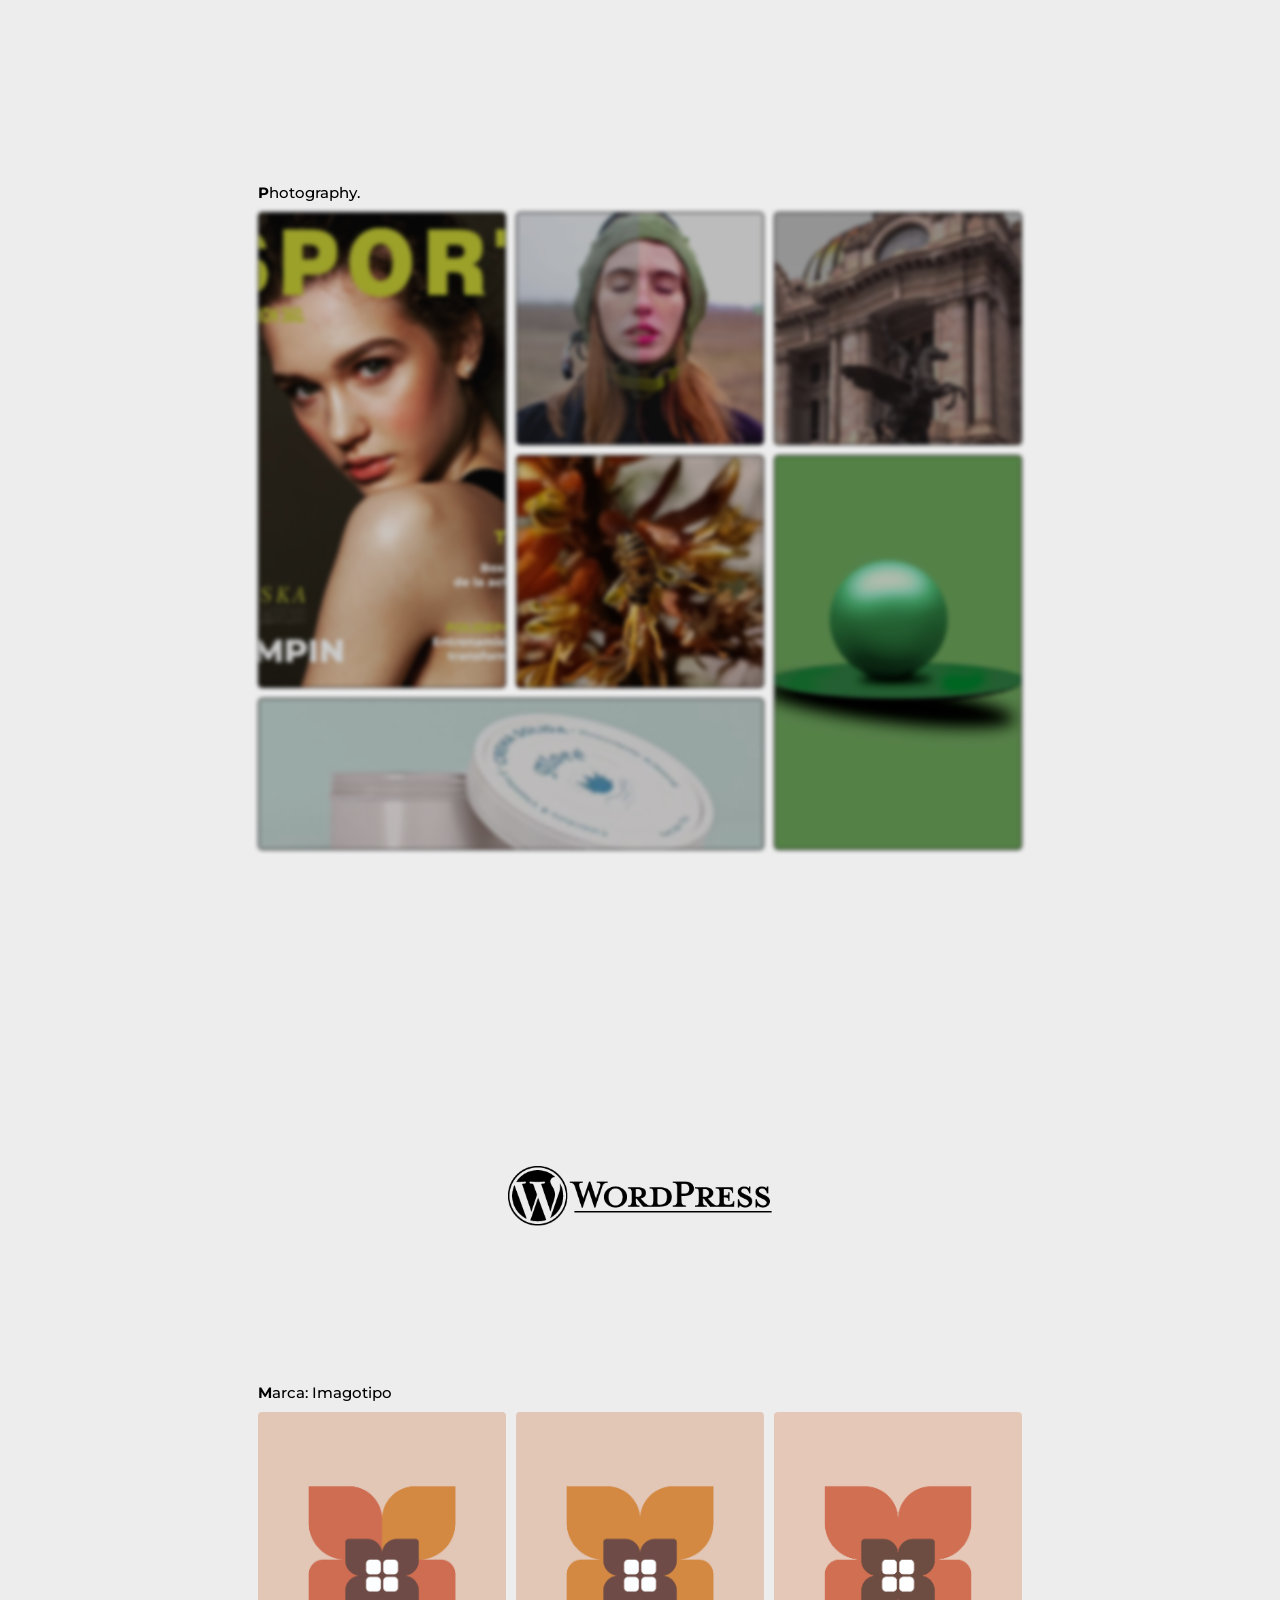
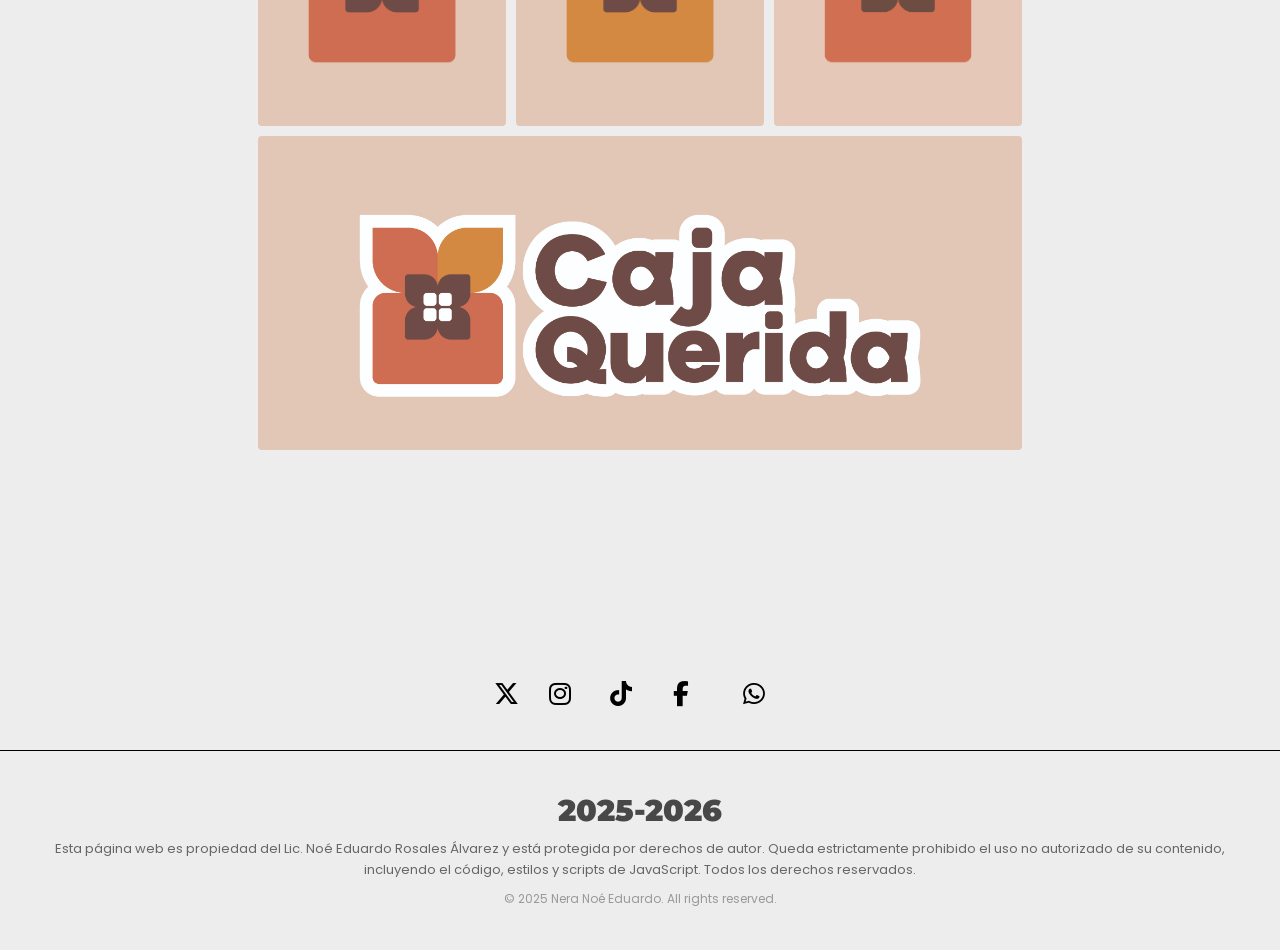
==== commit 01219d73: "yes" ====
--- a/index.html
+++ b/index.html
@@ -51,7 +51,7 @@
             <li><a href="#Ilustración">Ilustración</a></li>
             <li><a href="#Isotipo">Isotipo</a></li>
             <li><a href="#Info">Info</a></li>
-            <li><a href="#Diseño">Diseño</a></li>
+            <li><a href="#Diseño">Diseños</a></li>
 
         </ul>
 
--- a/style.css
+++ b/style.css
@@ -461,14 +461,18 @@
 
 
 .main-10 {
-
+    
     grid-row: 13/20;
     grid-column: 3/10;
-    text-align: left;
+    display: flex; /* Cambia grid por flex para mejor control */
+    justify-content: center; /* Centra horizontalmente */
+    align-items: center; /* Centra verticalmente */
+    text-align: center; /* Centra el texto dentro del párrafo */
     border-radius: 15px;
     transition: transform 0.5s ease;
 }
 
+
 .h2-10 {
     font-size: 30px;
 }
@@ -483,7 +487,7 @@
 
 .main-10 p {
     font-size: 15px;
-    text-align: justify;
+    text-align: center;
     font-family: 'Roboto', sans-serif;
     font-weight: 900px;
     line-height: 1.6;
@@ -491,6 +495,7 @@
 
 @media (max-width: 780px) {
     .main-10 {
+        
         grid-row: 6/8;
         grid-column: 2/11;
         margin-bottom: 10px;
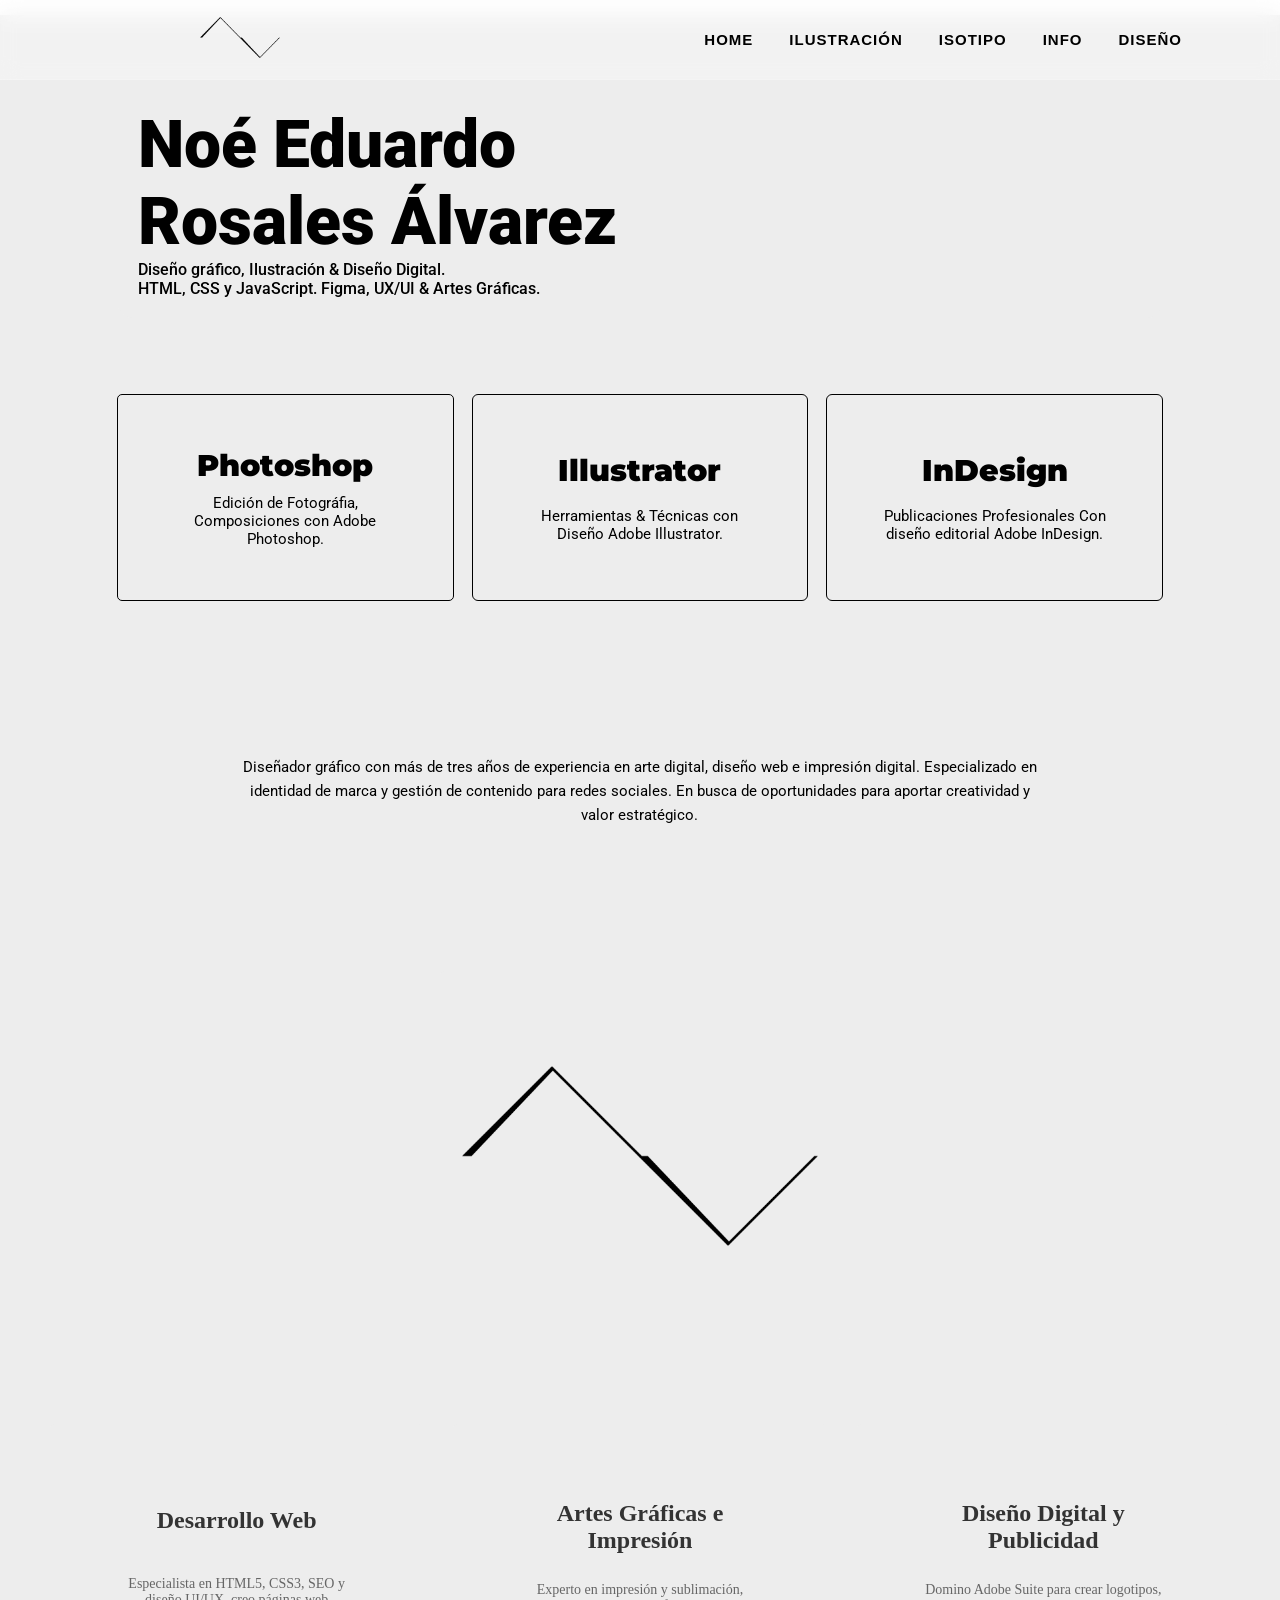
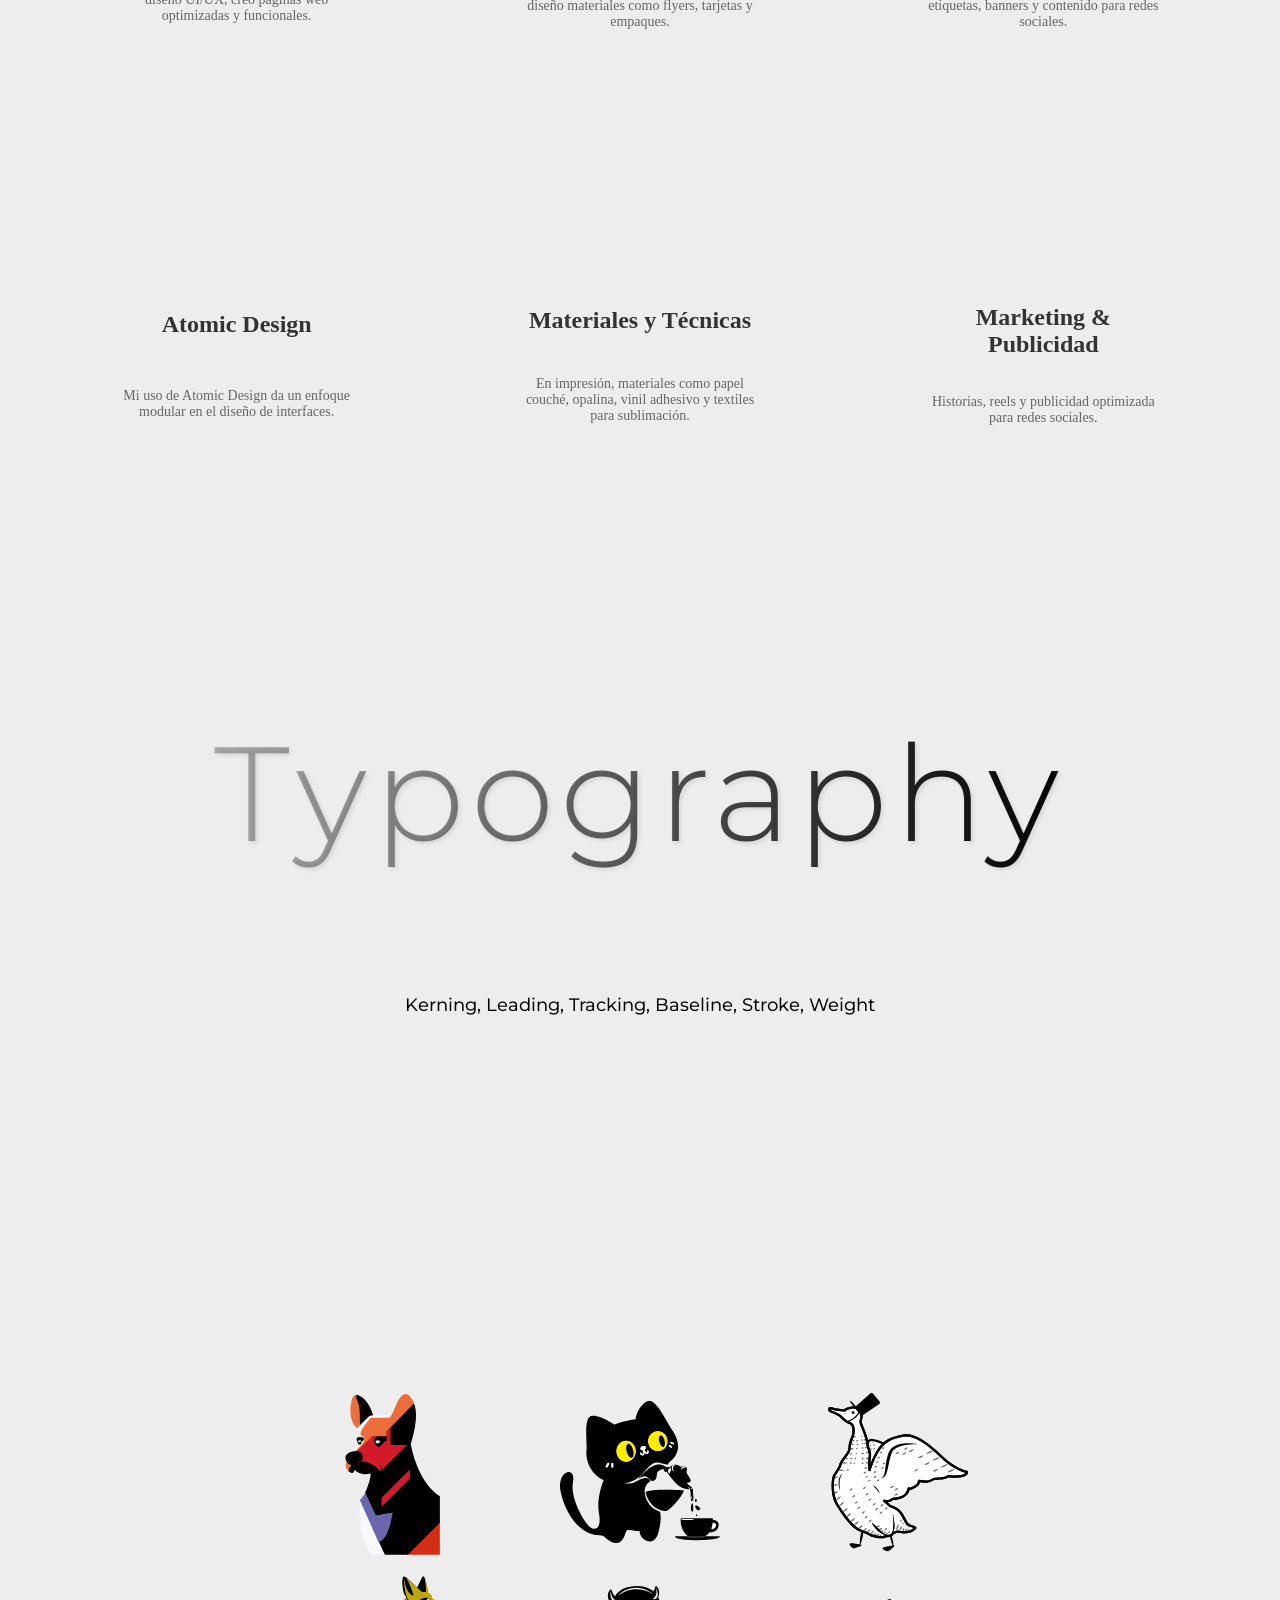
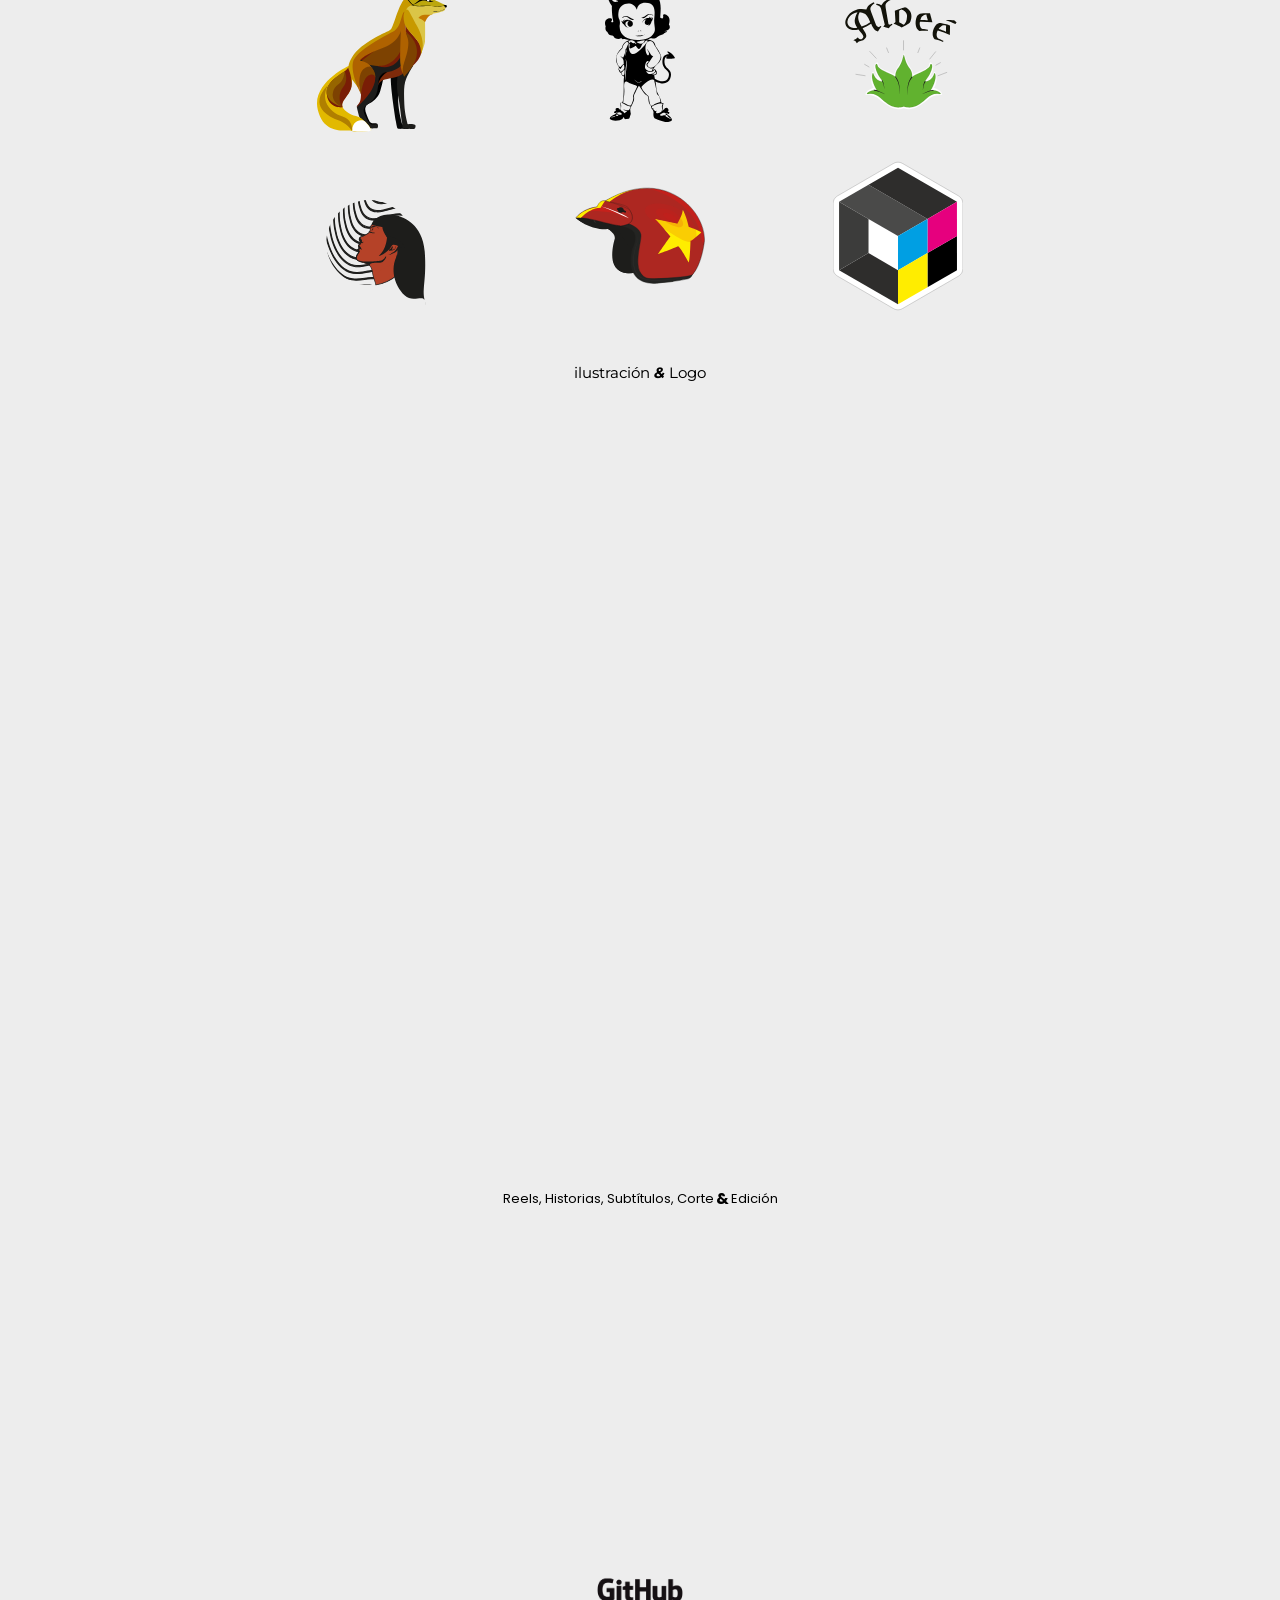
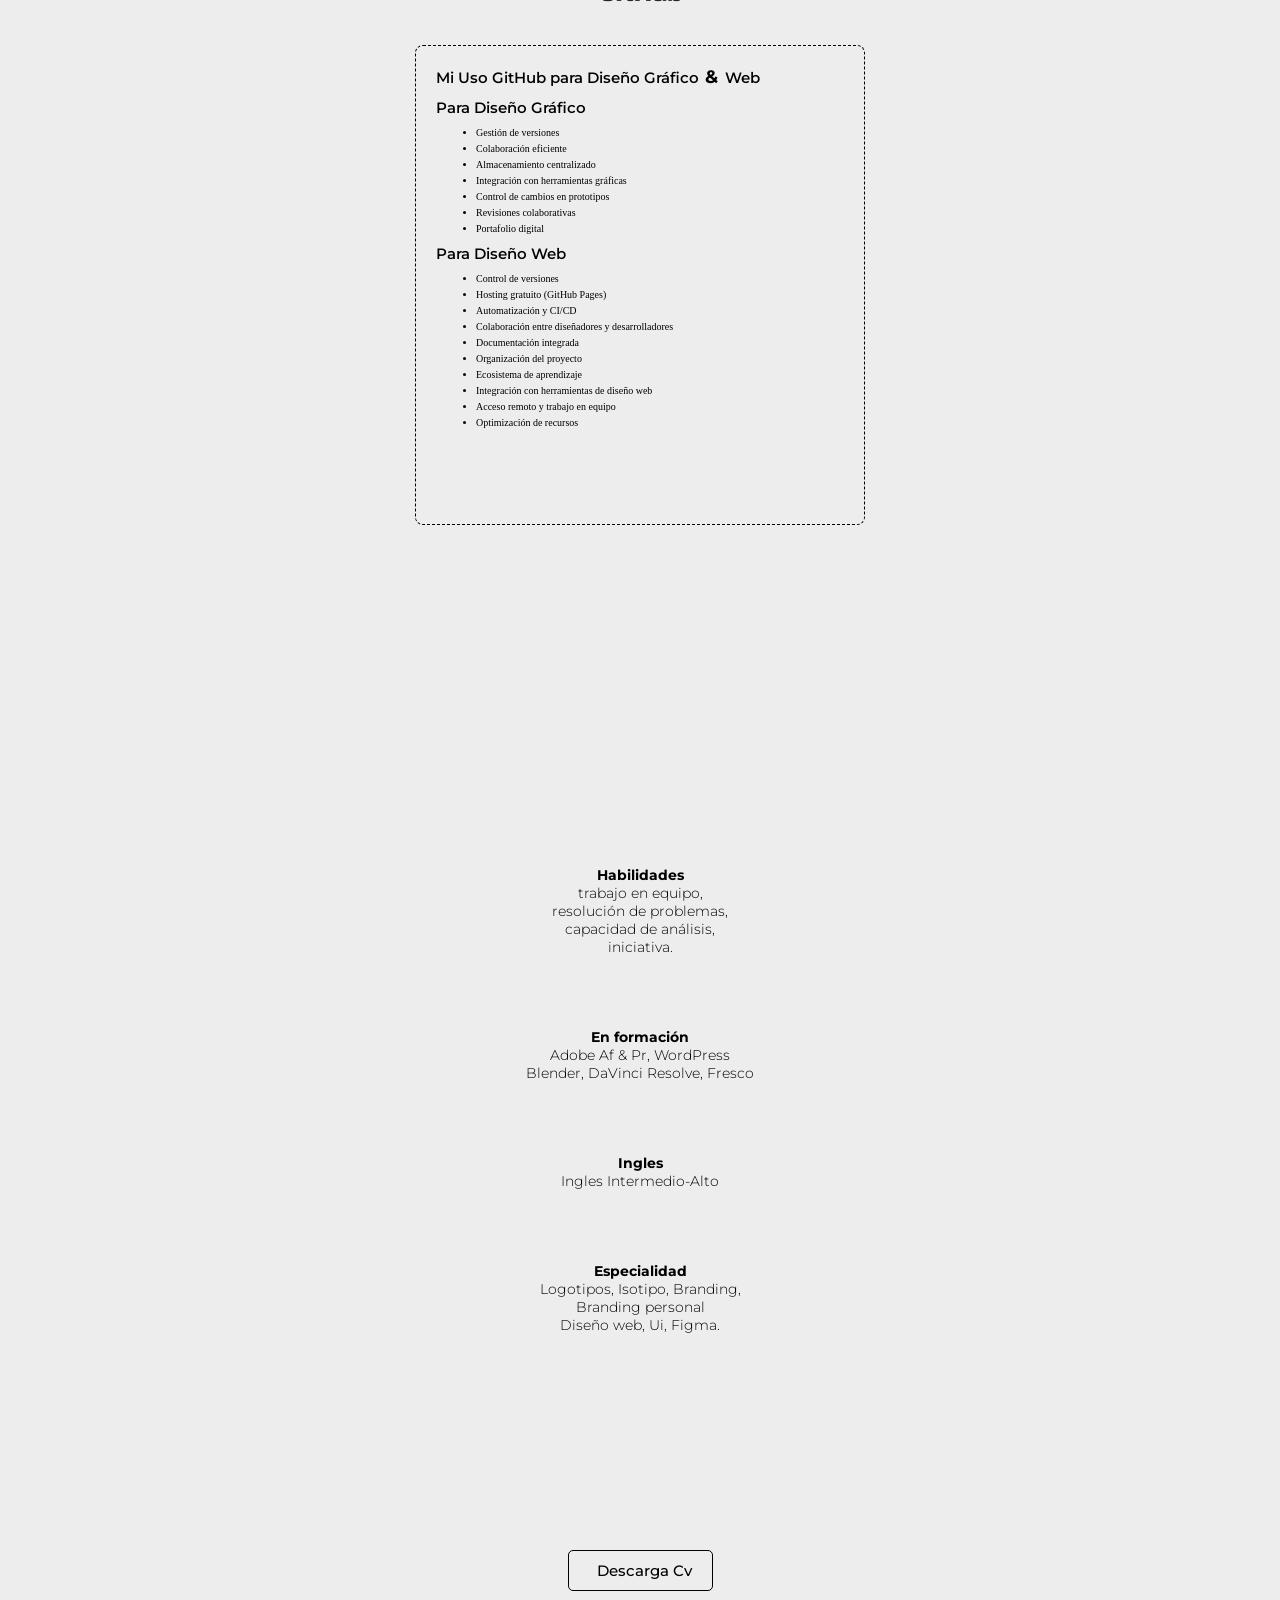
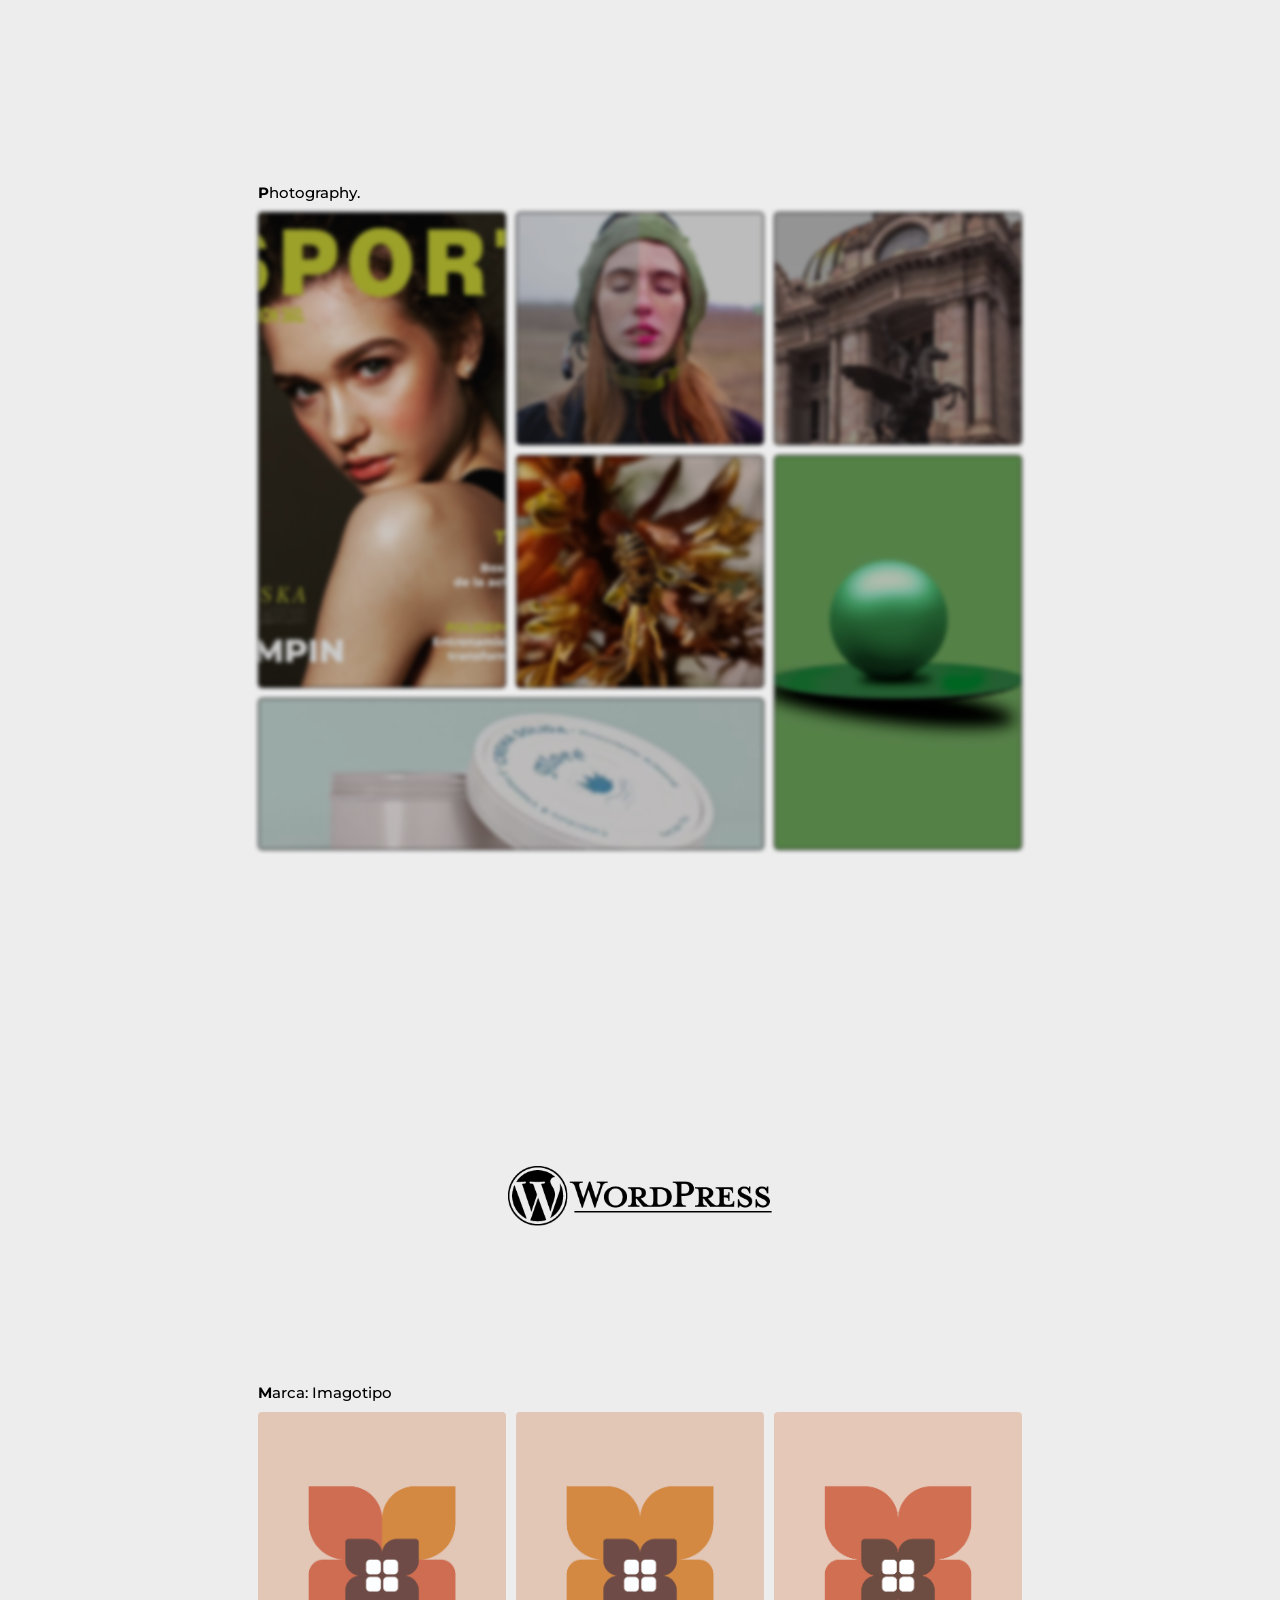
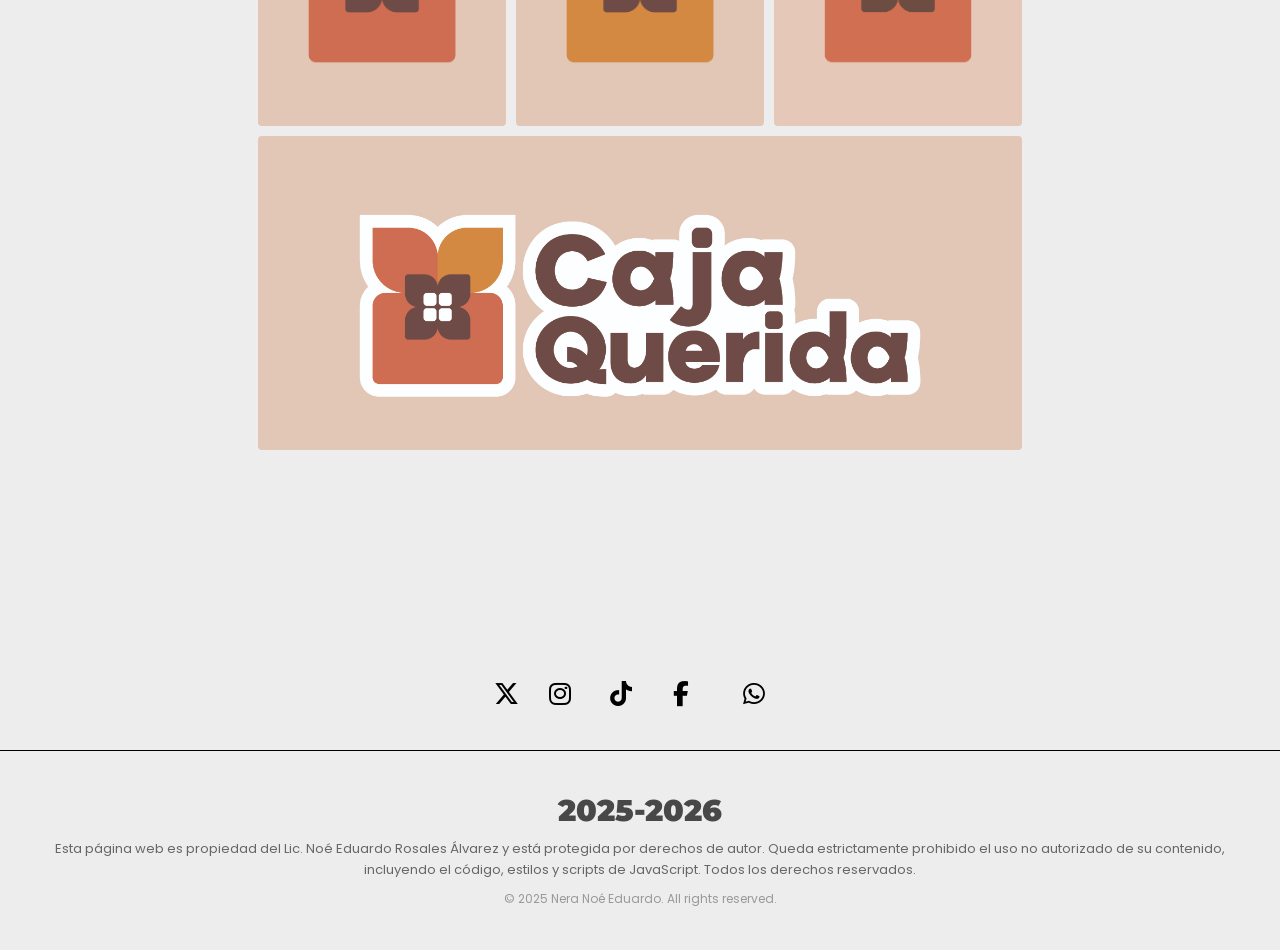
==== commit ed697fa5: "yes" ====
--- a/index.html
+++ b/index.html
@@ -51,7 +51,7 @@
             <li><a href="#Ilustración">Ilustración</a></li>
             <li><a href="#Isotipo">Isotipo</a></li>
             <li><a href="#Info">Info</a></li>
-            <li><a href="#Diseño">Diseños</a></li>
+            <li><a href="#Diseño">Diseño</a></li>
 
         </ul>
 
